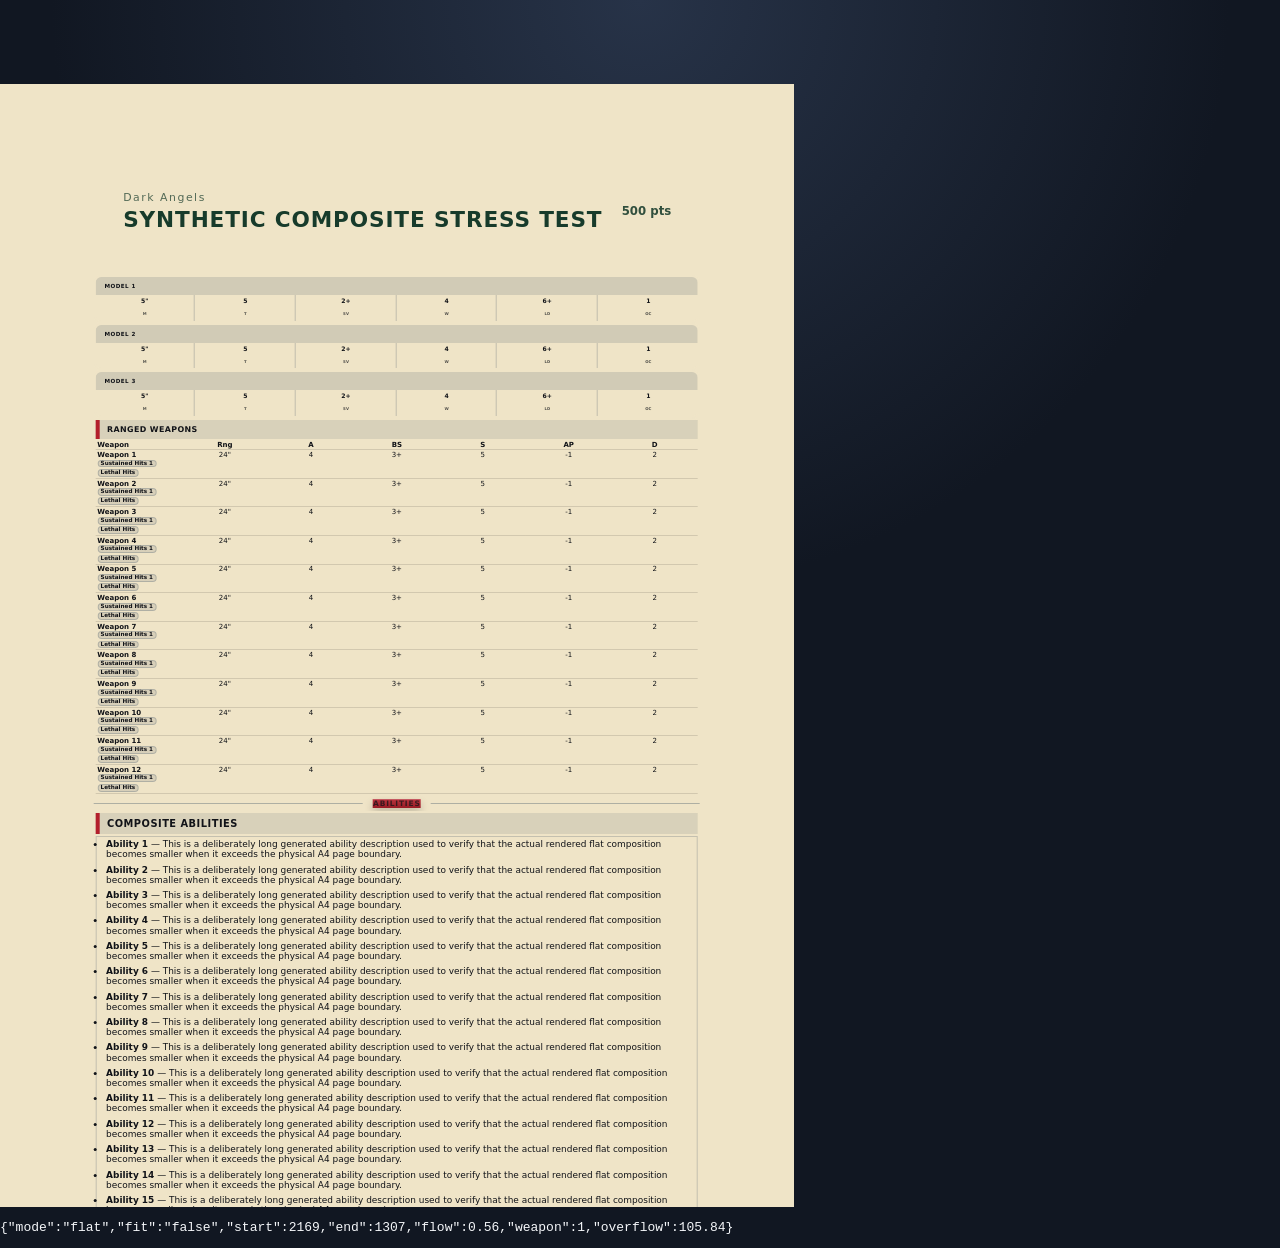
==== tests/browser/a4-flat-flow-fit-harness.html @ cb071ee2 "Clean repository root: promote current app project" ====
<!doctype html><html><head><meta charset="utf-8"><link rel="stylesheet" href="../../assets/css/styles.css"></head><body>
<main></main><template id="unitCardTemplate"><article class="data-card"><header class="card-header"><div><p class="card-kicker"></p><h3 class="card-title"></h3></div><div class="card-points"></div></header><div class="card-body"></div></article></template>
<script>window.ASTARTES_RULES_LIBRARY=null;window.ASTARTES_EDITION_SCHEMA_LIBRARY=null;window.ASTARTES_CHAPTER_LIBRARY=null;window.ASTARTES_DECORATION_PACK_LIBRARY=null;window.ASTARTES_CHAPTER_VISUAL_REGISTRY=null;</script>
<script src="../../src/core/app.js"></script>
<script>
(function(){
 const card=document.createElement('article');
 card.id='flat-fit-card';
 card.className='data-card dark-angels-datasheet-prototype adaptive-datasheet-artwork-prototype';
 card.dataset.renderMode='print'; card.dataset.physicalFormat='a4Portrait'; card.dataset.frameEnabled='true'; card.dataset.unifiedLayout='true'; card.dataset.codexComposition='dense';
 card.innerHTML=`<header class="card-header"><div><p class="card-kicker">Dark Angels</p><h3 class="card-title">Synthetic Composite Stress Test</h3></div><div class="card-points">500 pts</div></header><div class="card-body"><div class="profile-block"><div class="profile-label">Model 1</div><div class="stats"><div class="stat"><b>5"</b><span>M</span></div><div class="stat"><b>5</b><span>T</span></div><div class="stat"><b>2+</b><span>SV</span></div><div class="stat"><b>4</b><span>W</span></div><div class="stat"><b>6+</b><span>LD</span></div><div class="stat"><b>1</b><span>OC</span></div></div></div><div class="profile-block"><div class="profile-label">Model 2</div><div class="stats"><div class="stat"><b>5"</b><span>M</span></div><div class="stat"><b>5</b><span>T</span></div><div class="stat"><b>2+</b><span>SV</span></div><div class="stat"><b>4</b><span>W</span></div><div class="stat"><b>6+</b><span>LD</span></div><div class="stat"><b>1</b><span>OC</span></div></div></div><div class="profile-block"><div class="profile-label">Model 3</div><div class="stats"><div class="stat"><b>5"</b><span>M</span></div><div class="stat"><b>5</b><span>T</span></div><div class="stat"><b>2+</b><span>SV</span></div><div class="stat"><b>4</b><span>W</span></div><div class="stat"><b>6+</b><span>LD</span></div><div class="stat"><b>1</b><span>OC</span></div></div></div><div class="card-section"><h4>Ranged Weapons</h4><table class="weapon-table"><thead><tr><th>Weapon</th><th>Rng</th><th>A</th><th>BS</th><th>S</th><th>AP</th><th>D</th></tr></thead><tbody><tr><td><strong>Weapon 1</strong><div class="weapon-keywords"><span>Sustained Hits 1</span><span>Lethal Hits</span></div></td><td>24"</td><td>4</td><td>3+</td><td>5</td><td>-1</td><td>2</td></tr><tr><td><strong>Weapon 2</strong><div class="weapon-keywords"><span>Sustained Hits 1</span><span>Lethal Hits</span></div></td><td>24"</td><td>4</td><td>3+</td><td>5</td><td>-1</td><td>2</td></tr><tr><td><strong>Weapon 3</strong><div class="weapon-keywords"><span>Sustained Hits 1</span><span>Lethal Hits</span></div></td><td>24"</td><td>4</td><td>3+</td><td>5</td><td>-1</td><td>2</td></tr><tr><td><strong>Weapon 4</strong><div class="weapon-keywords"><span>Sustained Hits 1</span><span>Lethal Hits</span></div></td><td>24"</td><td>4</td><td>3+</td><td>5</td><td>-1</td><td>2</td></tr><tr><td><strong>Weapon 5</strong><div class="weapon-keywords"><span>Sustained Hits 1</span><span>Lethal Hits</span></div></td><td>24"</td><td>4</td><td>3+</td><td>5</td><td>-1</td><td>2</td></tr><tr><td><strong>Weapon 6</strong><div class="weapon-keywords"><span>Sustained Hits 1</span><span>Lethal Hits</span></div></td><td>24"</td><td>4</td><td>3+</td><td>5</td><td>-1</td><td>2</td></tr><tr><td><strong>Weapon 7</strong><div class="weapon-keywords"><span>Sustained Hits 1</span><span>Lethal Hits</span></div></td><td>24"</td><td>4</td><td>3+</td><td>5</td><td>-1</td><td>2</td></tr><tr><td><strong>Weapon 8</strong><div class="weapon-keywords"><span>Sustained Hits 1</span><span>Lethal Hits</span></div></td><td>24"</td><td>4</td><td>3+</td><td>5</td><td>-1</td><td>2</td></tr><tr><td><strong>Weapon 9</strong><div class="weapon-keywords"><span>Sustained Hits 1</span><span>Lethal Hits</span></div></td><td>24"</td><td>4</td><td>3+</td><td>5</td><td>-1</td><td>2</td></tr><tr><td><strong>Weapon 10</strong><div class="weapon-keywords"><span>Sustained Hits 1</span><span>Lethal Hits</span></div></td><td>24"</td><td>4</td><td>3+</td><td>5</td><td>-1</td><td>2</td></tr><tr><td><strong>Weapon 11</strong><div class="weapon-keywords"><span>Sustained Hits 1</span><span>Lethal Hits</span></div></td><td>24"</td><td>4</td><td>3+</td><td>5</td><td>-1</td><td>2</td></tr><tr><td><strong>Weapon 12</strong><div class="weapon-keywords"><span>Sustained Hits 1</span><span>Lethal Hits</span></div></td><td>24"</td><td>4</td><td>3+</td><td>5</td><td>-1</td><td>2</td></tr></tbody></table></div><div class="combined-abilities"><div class="unit-divider"><span>Abilities</span></div><div class="card-section"><h4>Composite Abilities</h4><div class="ability-groups"><div class="ability-group"><ul class="ability-list"><li><b>Ability 1</b> — This is a deliberately long generated ability description used to verify that the actual rendered flat composition becomes smaller when it exceeds the physical A4 page boundary.</li><li><b>Ability 2</b> — This is a deliberately long generated ability description used to verify that the actual rendered flat composition becomes smaller when it exceeds the physical A4 page boundary.</li><li><b>Ability 3</b> — This is a deliberately long generated ability description used to verify that the actual rendered flat composition becomes smaller when it exceeds the physical A4 page boundary.</li><li><b>Ability 4</b> — This is a deliberately long generated ability description used to verify that the actual rendered flat composition becomes smaller when it exceeds the physical A4 page boundary.</li><li><b>Ability 5</b> — This is a deliberately long generated ability description used to verify that the actual rendered flat composition becomes smaller when it exceeds the physical A4 page boundary.</li><li><b>Ability 6</b> — This is a deliberately long generated ability description used to verify that the actual rendered flat composition becomes smaller when it exceeds the physical A4 page boundary.</li><li><b>Ability 7</b> — This is a deliberately long generated ability description used to verify that the actual rendered flat composition becomes smaller when it exceeds the physical A4 page boundary.</li><li><b>Ability 8</b> — This is a deliberately long generated ability description used to verify that the actual rendered flat composition becomes smaller when it exceeds the physical A4 page boundary.</li><li><b>Ability 9</b> — This is a deliberately long generated ability description used to verify that the actual rendered flat composition becomes smaller when it exceeds the physical A4 page boundary.</li><li><b>Ability 10</b> — This is a deliberately long generated ability description used to verify that the actual rendered flat composition becomes smaller when it exceeds the physical A4 page boundary.</li><li><b>Ability 11</b> — This is a deliberately long generated ability description used to verify that the actual rendered flat composition becomes smaller when it exceeds the physical A4 page boundary.</li><li><b>Ability 12</b> — This is a deliberately long generated ability description used to verify that the actual rendered flat composition becomes smaller when it exceeds the physical A4 page boundary.</li><li><b>Ability 13</b> — This is a deliberately long generated ability description used to verify that the actual rendered flat composition becomes smaller when it exceeds the physical A4 page boundary.</li><li><b>Ability 14</b> — This is a deliberately long generated ability description used to verify that the actual rendered flat composition becomes smaller when it exceeds the physical A4 page boundary.</li><li><b>Ability 15</b> — This is a deliberately long generated ability description used to verify that the actual rendered flat composition becomes smaller when it exceeds the physical A4 page boundary.</li></ul></div></div></div></div><div class="card-section rules-title-section"><h4>Rules</h4><div class="rule-title-groups"><div class="rule-title-group"><div class="rule-title-list"><span>Rule 1 with a moderately descriptive title</span><span>Rule 2 with a moderately descriptive title</span><span>Rule 3 with a moderately descriptive title</span><span>Rule 4 with a moderately descriptive title</span><span>Rule 5 with a moderately descriptive title</span><span>Rule 6 with a moderately descriptive title</span><span>Rule 7 with a moderately descriptive title</span><span>Rule 8 with a moderately descriptive title</span><span>Rule 9 with a moderately descriptive title</span><span>Rule 10 with a moderately descriptive title</span></div></div></div></div><p class="card-note panel-note">Synthetic footer note.</p></div>`;
 document.body.append(card);
 requestAnimationFrame(()=>requestAnimationFrame(()=>{
   fitAdaptiveArtworkToPage(card);
   const result={mode:card.dataset.adaptivePixelMode,fit:card.dataset.adaptiveFits,start:Number(card.dataset.adaptiveMeasuredStartBottom||0),end:Number(card.dataset.adaptiveMeasuredEndBottom||0),flow:Number(card.dataset.adaptiveFlowScale||1),weapon:Number(card.dataset.adaptiveWeaponScale||1),overflow:Number(card.dataset.adaptivePixelOverflowPx||999)};
   const pre=document.createElement('pre'); pre.id='fit-result'; pre.textContent=JSON.stringify(result); document.body.append(pre);
 }));
})();
</script></body></html>
---- assets/css/styles.css ----
:root {
  --primary: #26374d;
  --accent: #9d1f2f;
  --paper: #f1eee5;
  --ink: #111720;
  --bg: #111722;
  --panel: #1b2432;
  --panel-2: #222e3e;
  --muted: #aab4c0;
  --line: rgba(255,255,255,.12);
  --success: #70b07a;
  --warning: #d9a441;
  --danger: #da6a6a;
  font-family: Inter, ui-sans-serif, system-ui, -apple-system, BlinkMacSystemFont, "Segoe UI", sans-serif;
}

* { box-sizing: border-box; }
body { margin: 0; background: radial-gradient(circle at top, #273348 0, var(--bg) 42%); color: #f5f7fa; min-height: 100vh; }
button, input, select { font: inherit; }
button { cursor: pointer; }
.topbar { padding: 24px 32px; display: flex; align-items: center; justify-content: space-between; border-bottom: 1px solid var(--line); background: rgba(7,11,18,.7); backdrop-filter: blur(14px); position: sticky; top: 0; z-index: 20; }
h1, h2, h3, p { margin-top: 0; }
h1 { margin-bottom: 0; letter-spacing: .04em; }
.eyebrow { margin: 0 0 4px; color: #92a2b4; font-size: .72rem; font-weight: 800; letter-spacing: .17em; }
.points-box { display: flex; gap: 8px; align-items: baseline; padding: 12px 16px; border: 1px solid var(--line); border-radius: 12px; background: rgba(255,255,255,.04); }
.points-box strong { font-size: 1.6rem; }
.points-box input { width: 75px; color: white; background: transparent; border: 0; border-bottom: 1px solid #66758a; }
.tabs { display: flex; padding: 0 32px; background: #0e141e; border-bottom: 1px solid var(--line); position: sticky; top: 93px; z-index: 19; }
.tab { border: 0; background: transparent; color: var(--muted); padding: 16px 18px; border-bottom: 3px solid transparent; font-weight: 700; }
.tab.active { color: white; border-color: #9bb2cc; }
main { padding: 24px 32px 60px; }
.view { display: none; }
.active-view { display: block; }
.builder-grid { display: grid; grid-template-columns: minmax(320px, .9fr) minmax(420px, 1.4fr); gap: 20px; }
.panel { background: linear-gradient(180deg, rgba(34,46,62,.96), rgba(22,30,42,.96)); border: 1px solid var(--line); border-radius: 16px; padding: 20px; box-shadow: 0 16px 50px rgba(0,0,0,.22); }
.controls-panel { align-self: start; position: sticky; top: 168px; max-height: calc(100vh - 190px); overflow: auto; }
label { display: grid; gap: 7px; margin-bottom: 15px; color: #d8dee7; font-weight: 650; }
input, select { width: 100%; padding: 10px 11px; border-radius: 9px; border: 1px solid rgba(255,255,255,.16); background: #111923; color: white; }
.section-head { display: flex; align-items: center; justify-content: space-between; gap: 12px; }
.section-head input { max-width: 180px; }
.muted { color: var(--muted); line-height: 1.55; }
.catalogue { display: grid; gap: 10px; }
.catalogue-item { display: grid; grid-template-columns: 1fr auto; gap: 10px; align-items: center; padding: 12px; border-radius: 11px; border: 1px solid rgba(255,255,255,.1); background: rgba(0,0,0,.12); }
.catalogue-item h3 { margin-bottom: 3px; font-size: 1rem; }
.catalogue-item p { margin: 0; color: var(--muted); font-size: .85rem; }
.primary, .ghost, .add-button, .small-button { border: 0; border-radius: 9px; font-weight: 800; }
.primary, .add-button { background: #d7e3ee; color: #17202c; padding: 10px 14px; }
.add-button { min-width: 42px; }
.ghost { color: #e6ecf2; background: rgba(255,255,255,.08); border: 1px solid rgba(255,255,255,.12); padding: 9px 12px; }
.danger { color: #ffb7b7; }
.roster { display: grid; gap: 13px; }
.roster-unit { border: 1px solid rgba(255,255,255,.12); border-left: 4px solid #8ca4bd; border-radius: 12px; padding: 14px; background: rgba(0,0,0,.13); }
.roster-unit-header { display: flex; justify-content: space-between; gap: 14px; }
.roster-unit h3 { margin-bottom: 4px; }
.roster-unit .meta { color: var(--muted); font-size: .88rem; }
.config-grid { display: grid; grid-template-columns: repeat(2, minmax(0,1fr)); gap: 10px; margin-top: 12px; }
.config-grid label { margin: 0; font-size: .85rem; }
.unit-actions { display: flex; gap: 7px; align-items: start; }
.small-button { padding: 7px 9px; background: rgba(255,255,255,.08); color: white; }
.validation { padding: 10px 12px; border-radius: 10px; margin-bottom: 12px; }
.validation.warning { background: rgba(217,164,65,.12); color: #ffd98e; border: 1px solid rgba(217,164,65,.35); }
.validation.success { background: rgba(112,176,122,.12); color: #bce4c2; border: 1px solid rgba(112,176,122,.35); }
.toolbar { display: flex; justify-content: space-between; align-items: center; margin-bottom: 18px; }
.toolbar-actions { display: flex; align-items: end; gap: 10px; }
.inline-label { margin: 0; min-width: 140px; }
.cards-container { display: grid; grid-template-columns: repeat(auto-fit, minmax(430px, 1fr)); gap: 18px; }
.cards-container.compact { grid-template-columns: repeat(auto-fit, minmax(320px,1fr)); }
.data-card { color: var(--ink); background: var(--paper); border: 4px solid var(--primary); border-radius: 4px; overflow: hidden; box-shadow: 0 14px 40px rgba(0,0,0,.22); position: relative; }
.data-card.pattern-runes::after { content: "ᚠ ᚢ ᚦ ᚨ ᚱ ᚲ ᚷ ᚹ"; position: absolute; right: 8px; bottom: 3px; color: color-mix(in srgb, var(--primary) 15%, transparent); font-size: 1.2rem; letter-spacing: .22em; pointer-events: none; }
.data-card.pattern-ice { background-image: linear-gradient(125deg, rgba(255,255,255,.35), transparent 45%), repeating-linear-gradient(45deg, transparent 0 16px, rgba(25,65,92,.04) 16px 17px); }
.card-header { display: flex; align-items: start; justify-content: space-between; gap: 12px; padding: 14px 16px; background: var(--primary); color: white; border-bottom: 5px solid var(--accent); }
.card-title { font-size: 1.35rem; margin: 0; text-transform: uppercase; letter-spacing: .04em; }
.card-kicker { margin: 0 0 3px; font-size: .68rem; letter-spacing: .14em; opacity: .75; }
.card-points { font-weight: 900; white-space: nowrap; }
.card-body { padding: 15px 16px 19px; }
.stats { display: grid; grid-template-columns: repeat(6,1fr); border: 1px solid color-mix(in srgb, var(--primary) 30%, transparent); margin-bottom: 13px; }
.stat { text-align: center; padding: 8px 4px; border-right: 1px solid color-mix(in srgb, var(--primary) 25%, transparent); }
.stat:last-child { border-right: 0; }
.stat b { display: block; font-size: 1.05rem; }
.stat span { font-size: .68rem; font-weight: 900; opacity: .7; }
.card-section { margin-top: 12px; }
.card-section h4 { margin: 0 0 6px; padding: 5px 7px; background: color-mix(in srgb, var(--primary) 12%, transparent); border-left: 4px solid var(--accent); font-size: .75rem; letter-spacing: .1em; text-transform: uppercase; }
.weapon-table { width: 100%; border-collapse: collapse; font-size: .78rem; }
.weapon-table th, .weapon-table td { border-bottom: 1px solid rgba(0,0,0,.12); padding: 5px 4px; text-align: left; }
.ability-list { margin: 0; padding-left: 18px; line-height: 1.42; }
.card-note { font-size: .76rem; opacity: .7; }
.reference-grid, .theme-grid { display: grid; grid-template-columns: .9fr 1.3fr; gap: 20px; }
.rule-box, .stratagem { padding: 13px; border: 1px solid rgba(255,255,255,.12); border-radius: 11px; background: rgba(0,0,0,.13); margin-bottom: 10px; }
.stratagem header { display: flex; justify-content: space-between; gap: 12px; }
.stratagem h3 { margin-bottom: 5px; }
.stratagem p { color: #cad3de; line-height: 1.48; }
.badge { display: inline-block; font-size: .7rem; font-weight: 900; border-radius: 999px; padding: 4px 7px; background: rgba(255,255,255,.09); margin-right: 4px; }
.preview-panel { display: grid; place-items: center; min-height: 560px; }
#themePreview { width: min(100%, 620px); }
.empty { padding: 30px 16px; text-align: center; color: var(--muted); border: 1px dashed rgba(255,255,255,.17); border-radius: 12px; }

@media (max-width: 900px) {
  .builder-grid, .reference-grid, .theme-grid { grid-template-columns: 1fr; }
  .controls-panel { position: static; max-height: none; }
  .topbar { padding: 18px; }
  .tabs { top: 85px; overflow-x: auto; padding: 0 10px; }
  main { padding: 18px; }
  .config-grid { grid-template-columns: 1fr; }
  .toolbar { align-items: stretch; gap: 16px; flex-direction: column; }
  .toolbar-actions { align-items: stretch; flex-direction: column; }
}

@media print {
  body { background: white; }
  .topbar, .tabs, .toolbar { display: none !important; }
  main { padding: 0; }
  .view { display: none !important; }
  #cards { display: block !important; }
  .cards-container { display: block; }
  .data-card { break-inside: avoid; margin: 0 0 12mm; box-shadow: none; }
}

/* Individuele datasheet-instellingen en uitgebreid leaderblok */
.data-card {
  --card-primary: var(--primary);
  --card-accent: var(--accent);
  --card-paper: var(--paper);
  --card-ink: var(--ink);
  color: var(--card-ink);
  background-color: var(--card-paper);
  border-color: var(--card-primary);
}
.data-card .card-header { background: var(--card-primary); border-bottom-color: var(--card-accent); }
.data-card .card-section h4 { background: color-mix(in srgb, var(--card-primary) 12%, transparent); border-left-color: var(--card-accent); }
.data-card .stats { border-color: color-mix(in srgb, var(--card-primary) 30%, transparent); }
.data-card .stat { border-right-color: color-mix(in srgb, var(--card-primary) 25%, transparent); }
.data-card.pattern-runes::after { color: color-mix(in srgb, var(--card-primary) 15%, transparent); }
.attached-banner { margin: -15px -16px 12px; padding: 7px 16px; background: var(--card-accent); color: white; font-size: .72rem; font-weight: 900; letter-spacing: .14em; text-transform: uppercase; }
.profile-block { margin-bottom: 12px; border: 2px solid color-mix(in srgb, var(--card-primary) 35%, transparent); border-radius: 4px; overflow: hidden; }
.profile-block .stats { margin: 0; border: 0; }
.profile-label { padding: 6px 9px; background: color-mix(in srgb, var(--card-primary) 16%, var(--card-paper)); font-weight: 900; text-transform: uppercase; font-size: .78rem; letter-spacing: .08em; }
.leader-profile { border-color: var(--card-accent); }
.leader-profile .profile-label { background: var(--card-primary); color: white; }
.leader-weapons { border-left: 3px solid var(--card-accent); padding-left: 7px; }
.unit-divider { display: flex; align-items: center; gap: 10px; margin: 18px 0 12px; color: color-mix(in srgb, var(--card-ink) 72%, transparent); font-size: .72rem; font-weight: 900; letter-spacing: .11em; text-transform: uppercase; }
.unit-divider::before, .unit-divider::after { content: ''; height: 1px; flex: 1; background: color-mix(in srgb, var(--card-primary) 35%, transparent); }
.ability-groups { display: grid; gap: 8px; }
.ability-group { padding: 8px 10px; border: 1px solid color-mix(in srgb, var(--card-primary) 23%, transparent); background: color-mix(in srgb, var(--card-paper) 93%, var(--card-primary)); }
.ability-group strong { display: block; margin-bottom: 4px; }
.ability-group p { margin: 0; }
.card-editor { border-top: 1px solid color-mix(in srgb, var(--card-primary) 30%, transparent); background: color-mix(in srgb, var(--card-paper) 88%, var(--card-primary)); padding: 10px 14px 14px; }
.card-editor summary { cursor: pointer; font-weight: 900; font-size: .8rem; text-transform: uppercase; letter-spacing: .07em; }
.card-editor-grid { display: grid; grid-template-columns: repeat(3, minmax(0,1fr)); gap: 9px; margin-top: 10px; }
.card-editor-grid label { color: var(--card-ink); font-size: .72rem; margin: 0; }
.card-editor-grid input, .card-editor-grid select { background: color-mix(in srgb, var(--card-paper) 82%, black); color: var(--card-ink); border-color: color-mix(in srgb, var(--card-primary) 30%, transparent); }
.link-status { display: inline-block; margin-top: 7px; padding: 4px 8px; border-radius: 999px; font-size: .72rem; font-weight: 850; }
.link-status.linked { color: #c8f0cf; background: rgba(112,176,122,.16); border: 1px solid rgba(112,176,122,.35); }
.link-status.available { color: #d2d9e2; background: rgba(255,255,255,.06); border: 1px solid rgba(255,255,255,.12); }
.roster-unit.leader-linked { border-left-color: var(--success); }
@media (max-width: 620px) { .card-editor-grid { grid-template-columns: 1fr 1fr; } }
@media print { .card-editor { display: none !important; } }

/* Centrale kaartstijl-editor */
.theme-toolbar { display: flex; justify-content: space-between; align-items: center; gap: 20px; margin-bottom: 18px; }
.theme-toolbar h2 { margin-bottom: 5px; }
.theme-target-status { min-height: 58px; margin: -2px 0 16px; }
.theme-target-status p { margin: 7px 0 0; }
.theme-actions { display: flex; flex-wrap: wrap; gap: 9px; }
.theme-actions button:disabled { opacity: .38; cursor: not-allowed; }
.preview-heading { width: 100%; margin-bottom: 12px; }
.reference-subhead { margin-top: 28px; }
.rules-reference-grid { align-items: start; }

@media (max-width: 900px) {
  .theme-toolbar { align-items: stretch; flex-direction: column; }
}

/* Eén complete datasheet per A4 bij print/PDF */
@page { size: A4 portrait; margin: 8mm; }
@media print {
  html, body { width: 210mm; background: white !important; }
  main { width: auto; padding: 0; }
  #cards { width: 100%; }
  #cardsContainer, .cards-container, .cards-container.compact {
    display: block !important;
    width: 100%;
  }
  .data-card {
    box-sizing: border-box;
    width: 194mm;
    min-height: 279mm;
    max-height: 279mm;
    margin: 0;
    border-width: 2px;
    border-radius: 0;
    box-shadow: none;
    break-inside: avoid;
    break-after: page;
    page-break-after: always;
    overflow: hidden;
    font-size: 9.4pt;
  }
  .data-card:last-child { break-after: auto; page-break-after: auto; }
  .card-header { padding: 9px 11px; border-bottom-width: 3px; }
  .card-title { font-size: 15pt; }
  .card-body { padding: 9px 11px 11px; }
  .attached-banner { margin: -9px -11px 8px; padding: 5px 11px; }
  .profile-block { margin-bottom: 7px; }
  .profile-label { padding: 4px 7px; font-size: 7.5pt; }
  .stat { padding: 5px 3px; }
  .stat b { font-size: 9pt; }
  .stat span { font-size: 5.8pt; }
  .card-section { margin-top: 7px; }
  .card-section h4 { margin-bottom: 3px; padding: 3px 5px; font-size: 6.8pt; }
  .weapon-table { font-size: 6.8pt; }
  .weapon-table th, .weapon-table td { padding: 2.5px 3px; }
  .ability-groups { gap: 4px; }
  .ability-group { padding: 4px 6px; }
  .ability-list { line-height: 1.22; padding-left: 14px; }
  .unit-divider { margin: 9px 0 7px; font-size: 6.5pt; }
  .card-note { font-size: 6pt; }
}

/* New Recruit import */
.import-box { margin: 18px 0 24px; padding: 14px; border: 1px solid rgba(255,255,255,.14); border-radius: 12px; background: rgba(0,0,0,.16); }
.import-box h3 { margin: 3px 0 7px; }
.import-box code { padding: 1px 4px; border-radius: 4px; background: rgba(255,255,255,.08); }
.import-actions { display: flex; flex-wrap: wrap; gap: 8px; margin-top: 12px; }
.import-status { min-height: 0; margin-top: 10px; padding: 0; font-size: .82rem; line-height: 1.45; }
.import-status.success, .import-status.error, .import-status.info { padding: 9px 10px; border-radius: 8px; }
.import-status.success { color: #c8f0cf; background: rgba(112,176,122,.14); border: 1px solid rgba(112,176,122,.34); }
.import-status.error { color: #ffd4d4; background: rgba(190,70,70,.14); border: 1px solid rgba(190,70,70,.35); }
.import-status.info { color: #dbe6f2; background: rgba(255,255,255,.06); border: 1px solid rgba(255,255,255,.12); }
.imported-badge { margin-left: 5px; vertical-align: middle; }
.imported-weapons { grid-column: 1 / -1; margin: 0; padding: 10px; border: 1px solid rgba(255,255,255,.14); border-radius: 9px; }
.imported-weapons legend { padding: 0 5px; color: var(--muted); font-size: .76rem; font-weight: 800; }
.weapon-toggle { display: inline-flex; align-items: center; gap: 5px; margin: 3px 12px 3px 0; color: #e8edf3; font-size: .78rem; }
.weapon-toggle input { width: auto; }
.imported-rule { border-left: 3px solid var(--accent); }

/* Compacte wapen-keywords binnen het wapenprofiel */
.weapon-keywords { display:flex; flex-wrap:wrap; gap:3px; margin-top:4px; }
.weapon-keywords span { display:inline-block; padding:1px 5px; border-radius:999px; background:color-mix(in srgb, var(--card-primary) 13%, transparent); border:1px solid color-mix(in srgb, var(--card-primary) 24%, transparent); font-size:.62rem; font-weight:850; white-space:nowrap; }
@media print { .weapon-keywords { gap:2px; margin-top:2px; } .weapon-keywords span { padding:0 3px; font-size:5.5pt; } }

/* 2026-08: compact import-first English interface */
.builder-single { max-width: 1180px; margin: 0 auto; }
.compact-panel { padding: 16px; }
.compact-import { display:grid; grid-template-columns:minmax(240px,1fr) auto; align-items:center; gap:14px; margin:10px 0 14px; padding:12px; }
.compact-import .import-actions { margin:0; justify-content:flex-end; }
.grouped-roster { display:grid; gap:14px; }
.roster-group { border:1px solid rgba(255,255,255,.1); border-radius:10px; overflow:hidden; }
.roster-group-title { display:flex; align-items:center; justify-content:space-between; padding:8px 11px; background:rgba(255,255,255,.06); }
.roster-group-title h3 { margin:0; font-size:.82rem; letter-spacing:.09em; text-transform:uppercase; }
.roster-group-title span { font-size:.72rem; font-weight:900; color:var(--muted); }
.compact-unit { margin:0; border:0; border-top:1px solid rgba(255,255,255,.08); border-left:3px solid transparent; border-radius:0; padding:10px 11px; }
.compact-unit .roster-unit-header h3 { font-size:.94rem; margin:0 0 2px; }
.compact-unit .meta { font-size:.72rem; }
.compact-unit .config-grid { margin-top:8px; }
.compact-config { grid-template-columns:minmax(220px,1fr) minmax(180px,.45fr); gap:8px; }
.compact-unit .imported-weapons { padding:7px 9px; }
.compact-unit .weapon-toggle { font-size:.72rem; margin:2px 9px 2px 0; }
.points-box { gap:7px; }
.points-box strong { min-width:auto; }

/* Stronger, aligned datasheet typography */
.data-card { font-weight:540; }
.card-title, .profile-label, .card-section h4, .weapon-table th, .weapon-table td strong, .ability-list b { font-weight:850; }
.weapon-table { table-layout:fixed; }
.weapon-table .weapon-name-col { width:42%; }
.weapon-table col:not(.weapon-name-col) { width:9.666%; }
.weapon-table th:not(:first-child), .weapon-table td:not(:first-child) { text-align:center; white-space:nowrap; }
.weapon-table th:first-child, .weapon-table td:first-child { text-align:left; }
.weapon-table th, .weapon-table td { vertical-align:top; }
.ability-list { overflow-wrap:anywhere; }
.ability-list li { margin-bottom:5px; }

/* Working chapter decorations */
.data-card.pattern-chapter::before { content:""; position:absolute; inset:0; pointer-events:none; opacity:.13; background-repeat:no-repeat; background-position:right 14px bottom 12px; background-size:116px 116px; }
.data-card.chapter-space-wolves.pattern-chapter::before { background-image:radial-gradient(circle at 50% 44%, transparent 0 20%, var(--card-primary) 21% 23%, transparent 24%), linear-gradient(135deg, transparent 40%, var(--card-primary) 41% 47%, transparent 48%), linear-gradient(45deg, transparent 40%, var(--card-primary) 41% 47%, transparent 48%); clip-path:polygon(50% 0,63% 29%,100% 34%,72% 57%,82% 100%,50% 76%,18% 100%,28% 57%,0 34%,37% 29%); }
.data-card.chapter-ultramarines.pattern-chapter::before { background-image:radial-gradient(ellipse at center,transparent 0 34%,var(--card-primary) 35% 43%,transparent 44%),linear-gradient(90deg,transparent 44%,var(--card-primary) 45% 55%,transparent 56%); border-radius:50% 50% 48% 48%; }
.data-card.chapter-blood-angels.pattern-chapter::before { background-image:radial-gradient(circle at 50% 64%,var(--card-primary) 0 23%,transparent 24%),linear-gradient(60deg,transparent 42%,var(--card-primary) 43% 49%,transparent 50%),linear-gradient(-60deg,transparent 42%,var(--card-primary) 43% 49%,transparent 50%); clip-path:polygon(50% 0,67% 35%,100% 62%,68% 100%,50% 74%,32% 100%,0 62%,33% 35%); }
.data-card.chapter-dark-angels.pattern-chapter::before { background-image:linear-gradient(90deg,transparent 46%,var(--card-primary) 47% 53%,transparent 54%),linear-gradient(30deg,transparent 43%,var(--card-primary) 44% 49%,transparent 50%),linear-gradient(-30deg,transparent 43%,var(--card-primary) 44% 49%,transparent 50%); }
.data-card.chapter-black-templars.pattern-chapter::before { background-image:linear-gradient(45deg,transparent 34%,var(--card-primary) 35% 45%,transparent 46%),linear-gradient(-45deg,transparent 34%,var(--card-primary) 35% 45%,transparent 46%); clip-path:polygon(50% 0,63% 35%,100% 50%,63% 65%,50% 100%,37% 65%,0 50%,37% 35%); }
.data-card.chapter-imperial-fists.pattern-chapter::before { background-image:radial-gradient(circle,var(--card-primary) 0 27%,transparent 28%),repeating-linear-gradient(75deg,transparent 0 8px,var(--card-primary) 9px 14px,transparent 15px 20px); clip-path:circle(48%); }
.data-card.chapter-salamanders.pattern-chapter::before { background-image:radial-gradient(circle at 50% 50%,var(--card-primary) 0 26%,transparent 27%),conic-gradient(from 0deg,transparent 0 7%,var(--card-primary) 8% 12%,transparent 13% 20%,var(--card-primary) 21% 25%,transparent 26% 100%); clip-path:polygon(50% 0,65% 28%,100% 38%,73% 59%,78% 100%,50% 76%,22% 100%,27% 59%,0 38%,35% 28%); }
.data-card.chapter-white-scars.pattern-chapter::before { background-image:linear-gradient(125deg,transparent 0 36%,var(--card-accent) 37% 48%,transparent 49% 57%,var(--card-accent) 58% 66%,transparent 67%); }
.data-card.chapter-raven-guard.pattern-chapter::before { background-image:radial-gradient(ellipse at 50% 50%,var(--card-primary) 0 24%,transparent 25%),linear-gradient(25deg,transparent 38%,var(--card-primary) 39% 44%,transparent 45%),linear-gradient(-25deg,transparent 38%,var(--card-primary) 39% 44%,transparent 45%); clip-path:polygon(50% 5%,65% 33%,100% 20%,76% 54%,94% 88%,58% 72%,50% 100%,42% 72%,6% 88%,24% 54%,0 20%,35% 33%); }
.data-card.pattern-clean::before { display:none; }
.data-card.pattern-runes::after { content:"ᚠ ᚢ ᚦ ᚨ ᚱ ᚲ ᚷ ᚹ"; }

@media (max-width:760px){.compact-import{grid-template-columns:1fr}.compact-import .import-actions{justify-content:flex-start}.compact-config{grid-template-columns:1fr}}

/* Preserve selected card theme and typography in print/PDF. */
@media print {
  *, *::before, *::after { -webkit-print-color-adjust: exact !important; print-color-adjust: exact !important; }
  body, .data-card, .data-card * { font-family: Inter, ui-sans-serif, system-ui, -apple-system, BlinkMacSystemFont, "Segoe UI", sans-serif !important; }
  .data-card { color: var(--card-ink) !important; background-color: var(--card-paper) !important; border-color: var(--card-primary) !important; }
  .data-card .card-header { color:#fff !important; background-color:var(--card-primary) !important; border-bottom-color:var(--card-accent) !important; }
}

/* 2026-08-05: visible, printable chapter-specific decoration layer */
.data-card.pattern-chapter { isolation:isolate; }
.data-card.pattern-chapter::before {
  content:"";
  display:block !important;
  position:absolute;
  width:154px;
  height:154px;
  right:12px;
  bottom:12px;
  inset:auto 12px 12px auto;
  z-index:0;
  pointer-events:none;
  opacity:.22;
  background-color:color-mix(in srgb, var(--card-paper) 72%, transparent);
  background-repeat:no-repeat;
  background-position:center;
  background-size:74% 74%;
  border:3px solid color-mix(in srgb, var(--card-primary) 42%, transparent);
  border-radius:50%;
  box-shadow:0 0 0 7px color-mix(in srgb, var(--card-accent) 12%, transparent), inset 0 0 24px color-mix(in srgb, var(--card-primary) 20%, transparent);
  clip-path:none;
}
.data-card.pattern-chapter::after {
  content:"";
  position:absolute;
  inset:0;
  z-index:0;
  pointer-events:none;
  background:
    linear-gradient(135deg, color-mix(in srgb,var(--card-accent) 18%,transparent) 0 8px, transparent 8px) top right/72px 72px no-repeat,
    linear-gradient(315deg, color-mix(in srgb,var(--card-primary) 13%,transparent) 0 8px, transparent 8px) bottom left/72px 72px no-repeat;
}
.data-card.pattern-chapter .card-header,
.data-card.pattern-chapter .card-body { position:relative; z-index:1; }
.data-card.chapter-space-wolves.pattern-chapter::before { border-radius:22% 50% 28% 50%; background-image:linear-gradient(135deg,transparent 44%,var(--card-primary) 45% 52%,transparent 53%),linear-gradient(45deg,transparent 44%,var(--card-primary) 45% 52%,transparent 53%),radial-gradient(circle at 50% 45%,transparent 0 22%,var(--card-accent) 23% 28%,transparent 29%); transform:rotate(45deg); }
.data-card.chapter-ultramarines.pattern-chapter::before { background-image:radial-gradient(ellipse at center,transparent 0 30%,var(--card-primary) 31% 40%,transparent 41%),linear-gradient(90deg,transparent 45%,var(--card-accent) 46% 54%,transparent 55%); }
.data-card.chapter-blood-angels.pattern-chapter::before { background-image:radial-gradient(circle at 50% 64%,var(--card-accent) 0 20%,transparent 21%),linear-gradient(60deg,transparent 40%,var(--card-primary) 41% 49%,transparent 50%),linear-gradient(-60deg,transparent 40%,var(--card-primary) 41% 49%,transparent 50%); }
.data-card.chapter-dark-angels.pattern-chapter::before { background-image:linear-gradient(90deg,transparent 46%,var(--card-accent) 47% 53%,transparent 54%),linear-gradient(32deg,transparent 42%,var(--card-primary) 43% 49%,transparent 50%),linear-gradient(-32deg,transparent 42%,var(--card-primary) 43% 49%,transparent 50%); }
.data-card.chapter-black-templars.pattern-chapter::before { border-radius:8%; transform:rotate(45deg); background-image:linear-gradient(45deg,transparent 34%,var(--card-primary) 35% 45%,transparent 46%),linear-gradient(-45deg,transparent 34%,var(--card-primary) 35% 45%,transparent 46%); }
.data-card.chapter-imperial-fists.pattern-chapter::before { background-image:radial-gradient(circle,var(--card-primary) 0 25%,transparent 26%),repeating-linear-gradient(75deg,transparent 0 8px,var(--card-accent) 9px 13px,transparent 14px 20px); }
.data-card.chapter-salamanders.pattern-chapter::before { background-image:radial-gradient(circle at 50% 50%,var(--card-primary) 0 23%,transparent 24%),conic-gradient(from 0deg,transparent 0 7%,var(--card-accent) 8% 12%,transparent 13% 20%,var(--card-accent) 21% 25%,transparent 26% 100%); }
.data-card.chapter-white-scars.pattern-chapter::before { border-radius:15%; background-image:linear-gradient(125deg,transparent 0 34%,var(--card-accent) 35% 47%,transparent 48% 56%,var(--card-primary) 57% 67%,transparent 68%); }
.data-card.chapter-raven-guard.pattern-chapter::before { background-image:radial-gradient(ellipse at 50% 50%,var(--card-primary) 0 22%,transparent 23%),linear-gradient(25deg,transparent 37%,var(--card-accent) 38% 44%,transparent 45%),linear-gradient(-25deg,transparent 37%,var(--card-accent) 38% 44%,transparent 45%); }
.rules-source-note { margin:0 0 10px; padding:8px 10px; border-left:3px solid var(--accent); color:var(--muted); background:rgba(255,255,255,.05); font-size:.78rem; }
@media print {
  .data-card.pattern-chapter::before { opacity:.22 !important; }
  .data-card.pattern-chapter::after { opacity:1 !important; }
}

/* Structured official-style rules */
.official-rule { overflow:hidden; padding:0; }
.official-rule > h3 { margin:0; padding:10px 13px; background:var(--primary); color:#fff; border-bottom:3px solid var(--accent); text-transform:uppercase; letter-spacing:.055em; }
.official-rule-text { display:grid; gap:0; }
.official-rule-text > p { margin:0; padding:12px 13px; line-height:1.48; }
.official-rule-row { display:grid; grid-template-columns:92px 1fr; border-top:1px solid rgba(128,128,128,.25); }
.official-rule-row strong { padding:10px 12px; background:rgba(128,128,128,.12); font-size:.76rem; letter-spacing:.08em; }
.official-rule-row p { margin:0; padding:10px 12px; line-height:1.45; }
.official-stratagem .official-rule-text { border-top:1px solid rgba(128,128,128,.25); }
.official-stratagem .official-rule-row { grid-template-columns:88px 1fr; }

/* Additional Chapter marks */
.data-card.chapter-iron-hands.pattern-chapter::before { border-radius:10%; background-image:repeating-linear-gradient(90deg,transparent 0 12px,var(--card-primary) 13px 18px,transparent 19px 30px),radial-gradient(circle,var(--card-accent) 0 22%,transparent 23%); transform:rotate(22deg); }
.data-card.chapter-deathwatch.pattern-chapter::before { border-radius:8%; background-image:linear-gradient(45deg,transparent 35%,var(--card-accent) 36% 46%,transparent 47%),linear-gradient(-45deg,transparent 35%,var(--card-primary) 36% 46%,transparent 47%),radial-gradient(circle,transparent 0 20%,var(--card-accent) 21% 26%,transparent 27%); }
.data-card.chapter-crimson-fists.pattern-chapter::before { background-image:radial-gradient(circle at 50% 50%,var(--card-accent) 0 24%,transparent 25%),repeating-linear-gradient(70deg,transparent 0 10px,var(--card-primary) 11px 15px,transparent 16px 24px); }
.data-card.chapter-flesh-tearers.pattern-chapter::before { border-radius:16%; background-image:conic-gradient(from 0deg,transparent 0 7%,var(--card-accent) 8% 13%,transparent 14% 20%,var(--card-primary) 21% 27%,transparent 28% 100%),radial-gradient(circle,var(--card-primary) 0 19%,transparent 20%); }
.data-card.chapter-generic-astartes.pattern-chapter::before { border-radius:12%; background-image:linear-gradient(45deg,transparent 35%,var(--card-primary) 36% 45%,transparent 46%),linear-gradient(-45deg,transparent 35%,var(--card-accent) 36% 45%,transparent 46%); }

/* Rules workspace */
.rules-toolbar { display:flex; align-items:flex-end; justify-content:space-between; gap:18px; margin-bottom:18px; }
.rules-actions { display:flex; flex-wrap:wrap; align-items:center; justify-content:flex-end; gap:9px; }
.rules-actions input[type="search"] { min-width:240px; }
.rules-actions select { min-width:145px; }
.usable-toggle { display:flex; align-items:center; gap:7px; margin:0; padding:9px 10px; border:1px solid rgba(255,255,255,.12); border-radius:8px; color:#e8edf3; font-size:.78rem; }
.usable-toggle input { width:auto; }
.rules-column { min-width:0; }
.official-rule, .official-stratagem { overflow:hidden; border:1px solid rgba(255,255,255,.13); border-left:4px solid var(--accent); border-radius:10px; background:rgba(0,0,0,.14); }
.official-rule h3, .official-stratagem header { margin:0; padding:10px 12px; background:linear-gradient(90deg, color-mix(in srgb, var(--primary) 78%, black), color-mix(in srgb, var(--primary) 52%, transparent)); }
.official-rule-text { padding:10px 12px 12px; }
.official-rule-text > p { margin:0; line-height:1.55; white-space:pre-line; }
.official-rule-row { display:grid; grid-template-columns:92px 1fr; gap:10px; padding:7px 0; border-top:1px solid rgba(255,255,255,.09); }
.official-rule-row:first-child { border-top:0; }
.official-rule-row strong { color:var(--accent-2, #d7c28d); font-size:.72rem; letter-spacing:.08em; }
.official-rule-row p { margin:0; line-height:1.5; }
.stratagem-list { display:grid; gap:10px; }
.rules-source-note { padding:8px 10px; border:1px solid rgba(255,255,255,.12); border-radius:8px; color:var(--muted); font-size:.76rem; }
@media (max-width:900px){ .rules-toolbar{align-items:stretch;flex-direction:column}.rules-actions{justify-content:flex-start}.rules-actions input[type="search"]{min-width:0;width:100%} }

/* Print Rules & Detachments */
@media print {
  body.print-rules .view { display:none !important; }
  body.print-rules #reference { display:block !important; }
  body.print-rules .rules-toolbar { display:none !important; }
  body.print-rules .rules-reference-grid { display:block !important; }
  body.print-rules .rules-column { margin:0 0 8mm; padding:0; border:0; background:white; color:#111; box-shadow:none; }
  body.print-rules .official-rule, body.print-rules .official-stratagem { break-inside:avoid; color:#111; background:white; border-color:#777; margin-bottom:4mm; }
  body.print-rules .official-rule h3, body.print-rules .official-stratagem header { color:white !important; background:var(--primary) !important; -webkit-print-color-adjust:exact; print-color-adjust:exact; }
  body.print-rules .official-rule-text, body.print-rules .official-rule-row p { color:#111; }
  body.print-rules .eyebrow, body.print-rules h2 { color:#111; }
  body.print-rules .badge { color:#111; border-color:#777; background:#eee; }
  body.print-rules .rules-source-note { color:#333; border-color:#aaa; }
  body.print-rules #cards { display:none !important; }
}

/* V2 import inspector */
.import-inspector{margin:12px 0;padding:10px 12px;border:1px solid rgba(127,127,127,.28);border-radius:10px;background:rgba(255,255,255,.35)}
.import-inspector>summary{cursor:pointer;font-weight:800;letter-spacing:.03em}
.inspector-summary{display:flex;gap:8px;flex-wrap:wrap;margin:10px 0}
.inspector-summary span{padding:5px 8px;border-radius:999px;background:rgba(0,0,0,.07);font-size:.78rem;font-weight:800}
.inspector-list{display:grid;gap:6px;padding-left:18px}.inspector-list li span{display:block;font-size:.75rem;opacity:.72;margin-top:2px}

/* V3.1 compact read-only imported roster */
.compact-unit { padding:13px 14px; }
.compact-unit .roster-unit-header h3 {
  font-size:1.16rem;
  line-height:1.15;
  font-weight:900;
  letter-spacing:.005em;
}
.compact-unit .meta { font-size:.79rem; font-weight:650; }
.compact-unit .config-grid:empty { display:none; }
.grouped-roster { gap:16px; }
.roster-group-title h3 { font-size:1rem; font-weight:900; letter-spacing:.075em; }

/* Codex-inspired rules presentation */
.rules-column { background:linear-gradient(180deg,rgba(255,255,255,.045),rgba(0,0,0,.12)); }
.official-rule, .official-stratagem {
  border-radius:3px;
  border:1px solid color-mix(in srgb,var(--accent) 38%,#65707b);
  border-left:6px solid var(--accent);
  box-shadow:0 5px 16px rgba(0,0,0,.18);
}
.official-rule h3, .official-stratagem header {
  border-radius:0;
  background:linear-gradient(100deg,color-mix(in srgb,var(--primary) 86%,#000),color-mix(in srgb,var(--primary) 58%,#111));
  border-bottom:3px solid var(--accent);
  text-transform:uppercase;
  letter-spacing:.075em;
  font-weight:900;
}
.official-stratagem header { display:flex; align-items:center; }
.official-stratagem header h3 { font-size:1rem; }
.official-rule-text { padding:0; background:rgba(255,255,255,.025); }
.official-rule-text > p { padding:14px 15px; line-height:1.58; }
.official-rule-row { grid-template-columns:104px 1fr; gap:0; padding:0; border-top:1px solid rgba(255,255,255,.1); }
.official-rule-row strong {
  padding:11px 12px;
  background:color-mix(in srgb,var(--primary) 25%,transparent);
  color:color-mix(in srgb,var(--accent) 78%,white);
  font-size:.73rem;
  font-weight:950;
}
.official-rule-row p { padding:11px 13px; line-height:1.52; }
.reference-subhead { margin-top:25px; }

/* V3.2 compact Stratagem card grid */
.stratagem-list {
  display:grid;
  grid-template-columns:repeat(auto-fit,minmax(285px,1fr));
  align-items:start;
  gap:12px;
}
.stratagem-list > .rules-source-note,
.stratagem-list > .empty {
  grid-column:1 / -1;
}
.compact-stratagem-card {
  margin:0;
  min-width:0;
  border-left-width:4px;
  box-shadow:0 4px 12px rgba(0,0,0,.16);
}
.compact-stratagem-card header {
  min-height:62px;
  padding:8px 9px 8px 11px;
  gap:8px;
  align-items:stretch;
}
.stratagem-heading {
  min-width:0;
  flex:1;
  display:flex;
  flex-direction:column;
  justify-content:center;
  gap:5px;
}
.compact-stratagem-card header h3 {
  margin:0;
  font-size:.88rem;
  line-height:1.12;
  letter-spacing:.055em;
  overflow-wrap:anywhere;
}
.phase-badge {
  align-self:flex-start;
  max-width:100%;
  padding:3px 7px;
  font-size:.62rem;
  line-height:1.15;
  white-space:normal;
}
.cp-badge {
  flex:0 0 46px;
  min-height:46px;
  align-self:center;
  display:flex;
  flex-direction:column;
  justify-content:center;
  align-items:center;
  border:1px solid color-mix(in srgb,var(--accent) 75%,white);
  background:color-mix(in srgb,var(--accent) 24%,#10151b);
  color:#fff;
  line-height:1;
  box-shadow:inset 0 0 0 2px rgba(0,0,0,.18);
}
.cp-badge span { font-size:1.22rem; font-weight:950; }
.cp-badge small { margin-top:2px; font-size:.54rem; font-weight:900; letter-spacing:.09em; }
.compact-stratagem-card .official-rule-text {
  font-size:.76rem;
}
.compact-stratagem-card .official-rule-row {
  display:block;
  border-top:1px solid rgba(255,255,255,.095);
}
.compact-stratagem-card .official-rule-row strong {
  display:block;
  padding:5px 9px 3px;
  background:color-mix(in srgb,var(--primary) 18%,transparent);
  font-size:.61rem;
  letter-spacing:.09em;
}
.compact-stratagem-card .official-rule-row p {
  margin:0;
  padding:4px 9px 7px;
  line-height:1.34;
  overflow-wrap:anywhere;
}
.compact-stratagem-card .official-rule-text > p {
  margin:0;
  padding:8px 9px;
  line-height:1.36;
}
.reference-subhead {
  margin:18px 0 9px;
}
@media (min-width:1450px) {
  .stratagem-list { grid-template-columns:repeat(3,minmax(0,1fr)); }
}
@media (max-width:700px) {
  .stratagem-list { grid-template-columns:1fr; }
}
@media print {
  body.print-rules .stratagem-list {
    display:grid !important;
    grid-template-columns:repeat(2,minmax(0,1fr)) !important;
    gap:4mm !important;
  }
  body.print-rules .compact-stratagem-card {
    margin:0 !important;
    break-inside:avoid;
  }
  body.print-rules .compact-stratagem-card header {
    min-height:15mm;
  }
  body.print-rules .compact-stratagem-card .official-rule-text {
    font-size:8.5pt;
  }
}

/* V4 Print Center */
.print-center-toolbar{display:flex;align-items:center;justify-content:space-between;gap:24px;margin-bottom:18px}
.print-center-grid{display:grid;grid-template-columns:minmax(280px,380px) minmax(0,1fr);gap:18px}
.pack-options{display:grid;align-content:start;gap:8px}
.pack-option{display:flex;align-items:flex-start;gap:11px;padding:11px 12px;margin:0;border:1px solid color-mix(in srgb,var(--primary) 18%,transparent);border-radius:6px;background:color-mix(in srgb,var(--paper) 94%,var(--primary));cursor:pointer}
.pack-option input{margin-top:3px;accent-color:var(--accent)}
.pack-option span{display:grid;gap:2px}.pack-option strong{font-size:.9rem}.pack-option small,.pack-note{color:color-mix(in srgb,var(--ink) 65%,transparent);line-height:1.4}
.pack-note{margin:10px 0 0;padding-top:12px;border-top:1px solid color-mix(in srgb,var(--primary) 15%,transparent);font-size:.78rem}
.pack-preview-panel{min-height:540px}.pack-preview{display:grid;grid-template-columns:repeat(2,minmax(0,1fr));gap:12px}
.pack-preview-card{padding:14px;border:1px solid color-mix(in srgb,var(--primary) 22%,transparent);border-left:5px solid var(--accent);border-radius:5px;background:color-mix(in srgb,var(--paper) 96%,var(--primary))}
.pack-preview-card h3{margin:0 0 4px;font-size:.95rem}.pack-preview-card p{margin:0;color:color-mix(in srgb,var(--ink) 65%,transparent);font-size:.76rem;line-height:1.35}
.army-pack-print{display:none}
.pack-cover{min-height:270mm;display:flex;flex-direction:column;justify-content:center;align-items:center;text-align:center;padding:25mm;border:5mm solid var(--primary);background:var(--paper);color:var(--ink);page-break-after:always;position:relative;overflow:hidden}
.pack-cover:after{content:'';position:absolute;inset:8mm;border:1.5mm solid var(--accent);pointer-events:none}.pack-cover .pack-chapter{font-size:13pt;letter-spacing:.22em;text-transform:uppercase;font-weight:900}.pack-cover h1{font-size:34pt;line-height:1;margin:10mm 0 4mm;text-transform:uppercase}.pack-cover h2{font-size:18pt;margin:0 0 10mm;color:var(--primary)}.pack-cover .pack-points{font-size:21pt;font-weight:900;color:var(--accent)}
.pack-section{page-break-before:always}.pack-section-title{padding:4mm 5mm;margin:0 0 5mm;background:var(--primary);color:white;border-bottom:2mm solid var(--accent);text-transform:uppercase;letter-spacing:.08em}
.pack-overview-grid{display:grid;grid-template-columns:repeat(2,minmax(0,1fr));gap:5mm}.pack-overview-group{break-inside:avoid;border:1px solid #888;padding:4mm}.pack-overview-group h3{margin:0 0 3mm;border-bottom:1px solid #aaa;padding-bottom:2mm}.pack-overview-unit{display:flex;justify-content:space-between;gap:5mm;padding:1.5mm 0;border-bottom:1px dotted #bbb;font-size:10pt}.pack-overview-unit:last-child{border-bottom:0}
.pack-enhancement-card{border:1px solid #888;border-left:3mm solid var(--accent);padding:4mm;margin-bottom:4mm;break-inside:avoid}.pack-enhancement-card h3{margin:0 0 2mm}
@media(max-width:900px){.print-center-grid{grid-template-columns:1fr}.pack-preview{grid-template-columns:1fr}.print-center-toolbar{align-items:stretch;flex-direction:column}}
@media print{
 body.print-pack{background:white!important}
 body.print-pack>.topbar,body.print-pack>.tabs,body.print-pack>main>.view:not(#print-center),body.print-pack #print-center>.print-center-toolbar,body.print-pack #print-center>.print-center-grid{display:none!important}
 body.print-pack #print-center{display:block!important}
 body.print-pack #armyPackPrint{display:block!important}
 body.print-pack main{padding:0!important}
 body.print-pack .pack-hidden{display:none!important}
 body.print-pack .pack-datasheets .data-card{page-break-before:always;margin:0!important;box-shadow:none!important}
 body.print-pack .pack-rules-grid .stratagem-list{display:grid!important;grid-template-columns:repeat(2,minmax(0,1fr))!important;gap:4mm!important}
 body.print-pack .compact-stratagem-card,body.print-pack .official-rule{break-inside:avoid}
}
@media print{
 body.print-pack #cards,body.print-pack #reference,body.print-pack #builder,body.print-pack #theme{display:none!important}
 body.print-pack #print-center{display:block!important}
 body.print-pack .army-pack-print .data-card{display:block!important;-webkit-print-color-adjust:exact;print-color-adjust:exact}
}

/* Sprint 1 — Smart Theme Engine and Import Validator */
:root{
  --primary-text:#fff;
  --accent-text:#111318;
  --paper-text:#111318;
}
.topbar,.tabs .tab.active,.primary{color:var(--primary-text)}
.primary{background:var(--primary)}
.badge,.cp-badge,.attached-banner{color:var(--accent-text)!important}
.data-card{color:var(--card-paper-text,var(--card-ink));}
.data-card .card-header{color:var(--card-primary-text,#fff)!important}
.data-card .attached-banner{color:var(--card-accent-text,#111)!important}
.data-card .leader-profile .profile-label{color:var(--card-primary-text,#fff)!important}
.data-card .card-points{color:inherit}
.data-card .weapon-keywords span{color:var(--card-paper-text,var(--card-ink));}
.official-rule h3,.official-stratagem header{color:var(--primary-text)!important}
.cp-badge{background:var(--accent)!important}
.pack-cover{color:var(--paper-text)!important}
.pack-cover h2{color:var(--primary)!important}
.pack-cover .pack-points{color:var(--accent)!important}

.validator-panel{margin:0 0 14px;padding:14px;border:1px solid rgba(255,255,255,.12);border-radius:14px;background:rgba(0,0,0,.13)}
.validator-heading{display:flex;justify-content:space-between;align-items:center;gap:14px;margin-bottom:11px}
.validator-heading h3{margin:2px 0 0;font-size:1.05rem}
.validator-score{display:inline-grid;place-items:center;min-width:64px;padding:7px 10px;border-radius:999px;font-weight:900;background:rgba(255,255,255,.1)}
.validator-score.ready{background:rgba(74,188,111,.2);color:#c9f5d5}
.validator-score.review{background:rgba(226,172,64,.2);color:#ffe1a3}
.validator-score.issues{background:rgba(221,76,76,.2);color:#ffc4c4}
.validator-grid{display:grid;grid-template-columns:repeat(2,minmax(0,1fr));gap:7px}
.validator-check{display:flex;align-items:flex-start;gap:9px;padding:9px 10px;border-radius:9px;background:rgba(255,255,255,.045);border:1px solid transparent}
.validator-check strong,.validator-check small{display:block}.validator-check small{margin-top:2px;color:var(--muted);line-height:1.3}
.validator-icon{display:grid;place-items:center;flex:0 0 21px;width:21px;height:21px;border-radius:50%;font-weight:950}
.validator-check.ok .validator-icon{background:rgba(74,188,111,.2);color:#bff0cd}.validator-check.warning .validator-icon{background:rgba(226,172,64,.2);color:#ffe1a3}.validator-check.error .validator-icon{background:rgba(221,76,76,.2);color:#ffc4c4}
@media(max-width:760px){.validator-grid{grid-template-columns:1fr}}
@media print{
  :root{-webkit-print-color-adjust:exact;print-color-adjust:exact}
  .data-card .card-header{color:var(--card-primary-text,#fff)!important}
  .data-card .attached-banner{color:var(--card-accent-text,#111)!important}
  .data-card .leader-profile .profile-label{color:var(--card-primary-text,#fff)!important}
  body.print-rules .official-rule h3,body.print-rules .official-stratagem header,body.print-pack .official-rule h3,body.print-pack .official-stratagem header{color:var(--primary-text)!important}
}

/* V4.1.1 — Print Center contrast repair
   Screen previews use the active chapter palette, but every surface receives
   its own readable foreground. Printed army packs use a paper-safe palette:
   dark body text on light paper, with chapter colours retained as borders,
   bars and badges. */
.print-center-toolbar,
.print-center-grid,
.pack-options,
.pack-preview-panel{
  color:var(--paper-text,#111318);
}
.pack-option,
.pack-preview-card{
  color:var(--paper-text,#111318)!important;
  background:var(--paper,#f4f1e8)!important;
}
.pack-option strong,
.pack-preview-card h3,
.pack-preview-card p,
.pack-option small,
.pack-note{
  color:var(--paper-text,#111318)!important;
}
.pack-option{
  border-color:var(--primary)!important;
  box-shadow:inset 4px 0 0 var(--accent);
}
.pack-preview-card{
  border-color:var(--primary)!important;
  border-left-color:var(--accent)!important;
}
.pack-preview-panel .eyebrow,
.print-center-toolbar .eyebrow{
  color:var(--paper-text,#111318)!important;
}

/* Screen army-pack markup, used briefly before the print dialog opens. */
.army-pack-print{
  color:var(--paper-text,#111318);
  background:var(--paper,#f4f1e8);
}
.pack-cover{
  color:var(--paper-text,#111318)!important;
  background:var(--paper,#f4f1e8)!important;
}
.pack-cover h1,
.pack-cover h2,
.pack-cover .pack-chapter,
.pack-cover .pack-points,
.pack-cover p{
  color:var(--paper-text,#111318)!important;
}
.pack-cover .pack-points{
  display:inline-block;
  padding:2mm 5mm;
  border:1.2mm solid var(--accent);
  background:var(--paper,#f4f1e8);
}
.pack-section{
  color:var(--paper-text,#111318);
  background:var(--paper,#f4f1e8);
}
.pack-section-title{
  color:var(--primary-text,#fff)!important;
  background:var(--primary)!important;
}
.pack-overview-group,
.pack-enhancement-card{
  color:var(--paper-text,#111318)!important;
  background:var(--paper,#f4f1e8)!important;
  border-color:var(--primary)!important;
}
.pack-overview-group h3,
.pack-overview-unit,
.pack-enhancement-card h3,
.pack-enhancement-card p{
  color:var(--paper-text,#111318)!important;
}

@media print{
  body.print-pack,
  body.print-pack #armyPackPrint,
  body.print-pack .army-pack-print,
  body.print-pack .pack-section{
    --pack-print-paper:#ffffff;
    --pack-print-ink:#111318;
    background:var(--pack-print-paper)!important;
    color:var(--pack-print-ink)!important;
  }

  body.print-pack .pack-cover{
    background:var(--pack-print-paper)!important;
    color:var(--pack-print-ink)!important;
    border-color:var(--primary)!important;
  }
  body.print-pack .pack-cover h1,
  body.print-pack .pack-cover h2,
  body.print-pack .pack-cover .pack-chapter,
  body.print-pack .pack-cover .pack-points,
  body.print-pack .pack-cover p{
    color:var(--pack-print-ink)!important;
  }
  body.print-pack .pack-cover .pack-points{
    background:var(--pack-print-paper)!important;
    border-color:var(--accent)!important;
  }

  /* Section headings remain chapter-coloured, with calculated contrast. */
  body.print-pack .pack-section-title{
    background:var(--primary)!important;
    color:var(--primary-text,#fff)!important;
    border-bottom-color:var(--accent)!important;
  }

  /* Body content is always dark-on-light for dependable home printing. */
  body.print-pack .pack-overview-group,
  body.print-pack .pack-enhancement-card,
  body.print-pack .official-rule,
  body.print-pack .official-stratagem,
  body.print-pack .compact-stratagem-card,
  body.print-pack .official-rule-text,
  body.print-pack .official-rule-row,
  body.print-pack .official-rule-row p,
  body.print-pack .rules-source-note{
    background:var(--pack-print-paper)!important;
    color:var(--pack-print-ink)!important;
    border-color:var(--primary)!important;
  }
  body.print-pack .pack-overview-group h3,
  body.print-pack .pack-overview-unit,
  body.print-pack .pack-enhancement-card h3,
  body.print-pack .pack-enhancement-card p,
  body.print-pack .official-rule-text,
  body.print-pack .official-rule-row strong,
  body.print-pack .official-rule-row p,
  body.print-pack .rules-source-note,
  body.print-pack .compact-stratagem-card p,
  body.print-pack .compact-stratagem-card strong{
    color:var(--pack-print-ink)!important;
  }

  /* Stratagem headers retain chapter identity with guaranteed contrast. */
  body.print-pack .official-rule h3,
  body.print-pack .official-stratagem header,
  body.print-pack .compact-stratagem-card header{
    background:var(--primary)!important;
    color:var(--primary-text,#fff)!important;
    border-color:var(--accent)!important;
  }
  body.print-pack .official-rule h3 *,
  body.print-pack .official-stratagem header *,
  body.print-pack .compact-stratagem-card header *{
    color:var(--primary-text,#fff)!important;
  }
  body.print-pack .cp-badge,
  body.print-pack .badge{
    background:var(--accent)!important;
    color:var(--accent-text,#111318)!important;
    border-color:var(--pack-print-ink)!important;
  }

  /* Imported datasheets keep their own smart per-card contrast variables. */
  body.print-pack .data-card{
    color:var(--card-paper-text,var(--card-ink,#111318))!important;
  }
  body.print-pack .data-card .card-header{
    color:var(--card-primary-text,#fff)!important;
  }
  body.print-pack .data-card .attached-banner{
    color:var(--card-accent-text,#111318)!important;
  }
}

/* V4.1.2 — Unified in-app Print Center theme
   This only affects the on-screen Print Center. The print-safe Army Pack
   palette from V4.1.1 remains unchanged. */
@media screen {
  #print-center,
  #print-center .print-center-toolbar,
  #print-center .print-center-grid,
  #print-center .pack-options,
  #print-center .pack-preview-panel {
    color:#f5f7fa;
  }

  #print-center .panel {
    background:linear-gradient(180deg, rgba(34,46,62,.96), rgba(22,30,42,.96));
    border-color:var(--line);
    box-shadow:0 16px 50px rgba(0,0,0,.22);
  }

  #print-center .eyebrow {
    color:#92a2b4 !important;
  }

  #print-center .muted,
  #print-center .pack-note,
  #print-center .pack-option small,
  #print-center .pack-preview-card p {
    color:var(--muted) !important;
  }

  #print-center h2,
  #print-center h3,
  #print-center .pack-option strong {
    color:#f5f7fa !important;
  }

  #print-center .pack-option,
  #print-center .pack-preview-card {
    color:#f5f7fa !important;
    background:rgba(0,0,0,.13) !important;
    border-color:rgba(255,255,255,.12) !important;
  }

  #print-center .pack-option {
    box-shadow:inset 4px 0 0 var(--accent);
  }

  #print-center .pack-option:hover,
  #print-center .pack-option:focus-within {
    background:rgba(255,255,255,.055) !important;
    border-color:color-mix(in srgb,var(--accent) 55%,rgba(255,255,255,.16)) !important;
  }

  #print-center .pack-preview-card {
    border-left-color:var(--accent) !important;
  }

  #print-center .badge {
    color:var(--accent-text,#111318) !important;
    background:var(--accent) !important;
  }

  #print-center .primary {
    color:var(--primary-text,#fff) !important;
    background:var(--primary) !important;
    border:1px solid color-mix(in srgb,var(--accent) 70%,transparent);
    box-shadow:inset 0 -3px 0 var(--accent),0 8px 22px rgba(0,0,0,.22);
  }

  #print-center .primary:hover {
    filter:brightness(1.08);
  }
}


/* Astartes Forge v1.0 UI Locked */
.version-tag{font-size:.55em;vertical-align:middle;opacity:.72;letter-spacing:.08em}
.primary-import-actions{display:grid;grid-template-columns:minmax(220px,1fr) minmax(180px,.55fr);gap:10px}
.primary-import-actions button{min-height:48px;font-weight:900}
.developer-panel{margin-top:12px}
.developer-panel>summary{cursor:pointer;font-weight:850;letter-spacing:.04em;color:#aeb8c6}
.developer-note{margin:8px 0}
.phase-legend{display:flex;align-items:center;flex-wrap:wrap;gap:6px;margin-top:12px}
.phase-legend-title{font-size:.68rem;text-transform:uppercase;letter-spacing:.1em;font-weight:900;margin-right:4px;color:#b9c3d0}
.phase-key,.phase-badge{border:1px solid rgba(255,255,255,.24)!important;font-weight:900!important;text-transform:uppercase;letter-spacing:.045em;color:#fff!important}
.phase-key{padding:4px 8px;border-radius:999px;font-size:.6rem;line-height:1}
.phase-command{--phase-color:#7356b8}
.phase-movement{--phase-color:#2f8f58}
.phase-shooting{--phase-color:#d56a22}
.phase-charge{--phase-color:#b98a16}
.phase-fight{--phase-color:#b93636}
.phase-enemy{--phase-color:#8e2635}
.phase-any{--phase-color:#626b78}
.phase-turn{--phase-color:#3479aa}
.phase-special{--phase-color:#237f83}
.phase-badge.phase-command,.phase-key.phase-command,
.phase-badge.phase-movement,.phase-key.phase-movement,
.phase-badge.phase-shooting,.phase-key.phase-shooting,
.phase-badge.phase-charge,.phase-key.phase-charge,
.phase-badge.phase-fight,.phase-key.phase-fight,
.phase-badge.phase-enemy,.phase-key.phase-enemy,
.phase-badge.phase-any,.phase-key.phase-any,
.phase-badge.phase-turn,.phase-key.phase-turn,
.phase-badge.phase-special,.phase-key.phase-special{background:var(--phase-color)!important;color:#fff!important}
.compact-stratagem-card.phase-command,.compact-stratagem-card.phase-movement,.compact-stratagem-card.phase-shooting,.compact-stratagem-card.phase-charge,.compact-stratagem-card.phase-fight,.compact-stratagem-card.phase-enemy,.compact-stratagem-card.phase-any,.compact-stratagem-card.phase-turn,.compact-stratagem-card.phase-special{border-left-color:var(--phase-color)!important}
.compact-stratagem-card[class*="phase-"] header{box-shadow:inset 5px 0 0 var(--phase-color)}
@media(max-width:700px){.primary-import-actions{grid-template-columns:1fr}.phase-legend{align-items:flex-start}}
@media print{
  .phase-badge[class*="phase-"],.phase-key[class*="phase-"]{-webkit-print-color-adjust:exact!important;print-color-adjust:exact!important;background:var(--phase-color)!important;color:#fff!important}
  body.print-pack .compact-stratagem-card[class*="phase-"]{border-left:4px solid var(--phase-color)!important}
  body.print-pack .compact-stratagem-card[class*="phase-"] header{box-shadow:inset 5px 0 0 var(--phase-color)!important}
  body.print-pack .phase-badge[class*="phase-"]{background:var(--phase-color)!important;color:#fff!important;border-color:#222!important}
}

/* Verification Edition --------------------------------------------------- */
.verification-tools{margin:14px 0;padding:16px;border:1px solid rgba(255,255,255,.12);border-radius:14px;background:rgba(255,255,255,.035)}
.verification-tools-head{display:flex;align-items:center;justify-content:space-between;gap:16px;margin-bottom:12px}.verification-tools-head h3{margin:.15rem 0 0}
.verification-summary{display:grid;grid-template-columns:auto 1fr;gap:14px;align-items:center;padding:12px 0}.verification-ring{width:72px;height:72px;border-radius:50%;display:grid;place-items:center;font-weight:900;font-size:1.05rem;background:conic-gradient(var(--accent) var(--progress,0%),rgba(255,255,255,.1) 0);position:relative}.verification-ring:before{content:"";position:absolute;inset:7px;border-radius:50%;background:#161c24}.verification-ring span{position:relative;z-index:1}.verification-progress{height:8px;background:rgba(255,255,255,.1);border-radius:999px;overflow:hidden}.verification-progress>i{display:block;height:100%;width:var(--progress,0%);background:var(--accent);border-radius:inherit}
.verification-current-card{margin:12px 0;padding:14px;border-radius:12px;background:rgba(0,0,0,.18);border-left:4px solid var(--accent)}.verification-current-card h4{margin:0 0 4px;font-size:1.05rem}.verification-check-grid{display:grid;grid-template-columns:repeat(2,minmax(0,1fr));gap:7px;margin-top:10px}.verification-mini{display:flex;gap:8px;align-items:flex-start;padding:8px;border-radius:9px;background:rgba(255,255,255,.045)}.verification-mini.ok{border:1px solid rgba(64,190,120,.3)}.verification-mini.fail{border:1px solid rgba(220,75,75,.35)}.verification-mini.manual{border:1px solid rgba(218,166,55,.3)}.verification-mini b{font-size:.78rem}.verification-mini small{display:block;opacity:.7;margin-top:2px}.verification-manual{display:flex;flex-wrap:wrap;gap:9px;margin-top:10px}.verification-manual label{display:flex;gap:6px;align-items:center;padding:7px 9px;border-radius:8px;background:rgba(255,255,255,.05);font-size:.78rem}
.verification-table{display:grid;gap:6px;margin-top:12px}.verification-row{display:grid;grid-template-columns:minmax(180px,1fr) 90px 90px 110px;align-items:center;gap:8px;padding:9px 10px;border-radius:9px;background:rgba(255,255,255,.035);font-size:.8rem}.verification-row.header{background:transparent;opacity:.65;text-transform:uppercase;font-size:.68rem;font-weight:800}.verification-status{font-weight:900;letter-spacing:.04em}.verification-status.verified{color:#5dd58f}.verification-status.testing{color:#f0bd55}.verification-status.pending{color:#9da7b4}.verification-row button{padding:5px 8px;font-size:.7rem}
@media(max-width:700px){.verification-check-grid{grid-template-columns:1fr}.verification-row{grid-template-columns:1fr auto}.verification-row>*:nth-child(3),.verification-row>*:nth-child(4){display:none}}


/* v1.5 Test Lab */
.test-lab{margin-top:18px;padding-top:18px;border-top:1px solid rgba(255,255,255,.12)}
.test-lab-empty{padding:14px;border:1px dashed rgba(255,255,255,.16);border-radius:12px;background:rgba(0,0,0,.12)}
.test-lab-empty strong{font-size:1rem}.test-lab-empty p{margin:.35rem 0 0;color:var(--muted)}
.test-error-count{color:#ff9a9a!important}
.test-summary{display:flex;align-items:center;gap:12px;padding:12px;border-radius:12px;background:rgba(0,0,0,.18);margin:10px 0 14px}
.test-summary h4,.test-summary p{margin:0}.test-summary p{color:var(--muted);font-size:.8rem;margin-top:3px}
.test-score{min-width:64px;height:48px;padding:0 10px;border-radius:10px;display:grid;place-items:center;font-size:1.05rem;font-weight:900;border:1px solid rgba(255,255,255,.15)}
.test-score.pass{background:rgba(38,164,91,.18);color:#7ce2a7}.test-score.warn{background:rgba(214,146,38,.18);color:#ffd17a}
.test-group{margin:12px 0}.test-group>h4{margin:0 0 7px;text-transform:uppercase;font-size:.7rem;letter-spacing:.11em;color:var(--muted)}
.test-result-grid{display:grid;grid-template-columns:repeat(2,minmax(0,1fr));gap:7px}
.test-result{display:flex;gap:9px;padding:9px;border-radius:10px;background:rgba(255,255,255,.04);border:1px solid rgba(255,255,255,.1)}
.test-result.pass{border-color:rgba(65,196,121,.28)}.test-result.fail{border-color:rgba(230,83,83,.4);background:rgba(130,28,36,.12)}
.test-icon{font-size:1.05rem;font-weight:900;line-height:1;color:#e95d65}.test-result.pass .test-icon{color:#64d998}
.test-result strong{display:block;font-size:.8rem}.test-result small{display:block;margin-top:2px;color:var(--muted);font-size:.7rem;line-height:1.35}
.test-errors{margin-top:12px}.test-errors pre{white-space:pre-wrap;max-height:250px;overflow:auto;background:#0c1016;padding:10px;border-radius:9px;font-size:.68rem}
@media(max-width:700px){.test-result-grid{grid-template-columns:1fr}}

/* V1.7 Live Batch Test Lab */
.batch-drop-zone{border:2px dashed color-mix(in srgb,var(--accent) 58%,transparent);border-radius:16px;padding:22px;text-align:center;background:color-mix(in srgb,var(--panel) 88%,var(--accent) 12%);display:grid;gap:5px;cursor:pointer;transition:.15s ease;margin:14px 0}.batch-drop-zone:hover,.batch-drop-zone.dragover{border-color:var(--accent);transform:translateY(-1px);background:color-mix(in srgb,var(--panel) 80%,var(--accent) 20%)}.batch-drop-zone span{font-size:.86rem;opacity:.74}.batch-toolbar{display:flex;align-items:center;justify-content:space-between;gap:12px;margin:10px 0 14px}.batch-results-grid{display:grid;grid-template-columns:repeat(auto-fit,minmax(320px,1fr));gap:12px}.batch-result-card{border:1px solid var(--line);border-radius:14px;background:var(--panel);overflow:hidden}.batch-result-card.pass{border-color:#2f9e67}.batch-result-card.fail{border-color:#b64b52}.batch-result-head{display:flex;justify-content:space-between;gap:10px;padding:13px 14px;background:rgba(255,255,255,.035)}.batch-result-head h4{margin:0;font-size:1rem}.batch-result-head small{display:block;margin-top:3px}.batch-score{font-weight:900;border-radius:999px;padding:5px 9px;height:max-content;background:#343b48}.batch-result-card.pass .batch-score{background:#225f45}.batch-result-card.fail .batch-score{background:#6f3036}.batch-checks{display:grid;gap:1px;background:var(--line)}.batch-check{display:grid;grid-template-columns:24px 1fr;gap:8px;padding:9px 12px;background:var(--panel)}.batch-check b{font-size:.84rem}.batch-check small{display:block;opacity:.72;margin-top:2px}.batch-check.ok .batch-check-icon{color:#65d39a}.batch-check.warn .batch-check-icon{color:#f0c36a}.batch-check.warn{background:color-mix(in srgb,var(--panel) 94%,#f0c36a 6%)}.batch-check.fail .batch-check-icon{color:#ff8d93}.batch-actions{padding:10px 12px;display:flex;justify-content:flex-end}.legacy-verification{margin-top:18px}
@media(max-width:700px){.batch-toolbar{align-items:stretch;flex-direction:column}.batch-results-grid{grid-template-columns:1fr}}

.detachment-reference-group,.detachment-stratagem-group{grid-column:1/-1;margin:0 0 1rem;padding:.75rem;border:1px solid rgba(255,255,255,.12);border-radius:12px;background:rgba(0,0,0,.12)}
.detachment-stratagem-group{display:grid;grid-template-columns:repeat(auto-fit,minmax(285px,1fr));gap:.65rem}
.detachment-group-heading{grid-column:1/-1;display:flex;align-items:center;justify-content:space-between;gap:1rem;padding:.35rem .45rem .7rem;border-bottom:2px solid var(--accent)}
.detachment-group-heading h3{margin:0;font-size:1.1rem}.detachment-group-heading span{font-weight:800;font-size:.78rem;opacity:.85;text-transform:uppercase}
@media print{.detachment-reference-group,.detachment-stratagem-group{break-inside:auto;background:#fff;border-color:#bbb}.detachment-group-heading{break-after:avoid}}

/* v2.1 Data Driven Edition */
.data-quality-panel{margin-top:1rem;padding-top:1rem;border-top:1px solid rgba(255,255,255,.12)}
.quality-grid{display:grid;grid-template-columns:repeat(auto-fit,minmax(145px,1fr));gap:.65rem;margin-top:.8rem}
.quality-card{padding:.8rem;border:1px solid rgba(255,255,255,.12);border-radius:10px;background:rgba(255,255,255,.04);display:flex;flex-direction:column;gap:.2rem}
.quality-card strong{font-size:1.35rem}.quality-card span{font-size:.78rem;color:var(--muted)}
.quality-ok{margin:.75rem 0 0;color:#9fd4ac}.quality-unknown{margin-top:.75rem}.quality-unknown ul{columns:2;gap:1.5rem}

/* v2.2.2 — Support attachment validation */
.roster-unit.support-attachment-error{
  border-color:#c83b3b!important;
  box-shadow:0 0 0 2px rgba(200,59,59,.18),0 10px 28px rgba(0,0,0,.18);
}
.roster-unit.support-attachment-error .roster-unit-header{background:linear-gradient(90deg,rgba(200,59,59,.16),transparent)}
.link-status.error{display:inline-block;margin-top:6px;padding:3px 7px;border:1px solid #d95858;border-radius:999px;background:rgba(190,35,35,.18);color:#ffd8d8;font-weight:800}

/* v2.2.2 — Per-card A4 print fitting. The outer card always fills A4;
   only the typography and spacing of the individual dense card are reduced. */
@media print{
  .data-card{
    --print-scale:1;
    font-size:calc(9.4pt * var(--print-scale));
  }
  .data-card .card-header{
    padding:calc(9px * var(--print-scale)) calc(11px * var(--print-scale));
  }
  .data-card .card-title{font-size:calc(15pt * var(--print-scale));line-height:1.04}
  .data-card .card-kicker{font-size:calc(6.5pt * var(--print-scale))}
  .data-card .card-points{font-size:calc(9pt * var(--print-scale))}
  .data-card .card-body{
    padding:calc(9px * var(--print-scale)) calc(11px * var(--print-scale)) calc(11px * var(--print-scale));
    line-height:calc(1.28 - (1 - var(--print-scale)) * .28);
  }
  .data-card .attached-banner{
    margin:calc(-9px * var(--print-scale)) calc(-11px * var(--print-scale)) calc(8px * var(--print-scale));
    padding:calc(5px * var(--print-scale)) calc(11px * var(--print-scale));
    font-size:calc(7pt * var(--print-scale));
  }
  .data-card .profile-block{margin-bottom:calc(7px * var(--print-scale))}
  .data-card .profile-label{padding:calc(4px * var(--print-scale)) calc(7px * var(--print-scale));font-size:calc(7.5pt * var(--print-scale))}
  .data-card .stat{padding:calc(5px * var(--print-scale)) calc(3px * var(--print-scale))}
  .data-card .stat b{font-size:calc(9pt * var(--print-scale))}
  .data-card .stat span{font-size:calc(5.8pt * var(--print-scale))}
  .data-card .card-section{margin-top:calc(7px * var(--print-scale))}
  .data-card .card-section h4{margin-bottom:calc(3px * var(--print-scale));padding:calc(3px * var(--print-scale)) calc(5px * var(--print-scale));font-size:calc(6.8pt * var(--print-scale))}
  .data-card .weapon-table{font-size:calc(6.8pt * var(--print-scale));line-height:1.08}
  .data-card .weapon-table th,.data-card .weapon-table td{padding:calc(2.5px * var(--print-scale)) calc(3px * var(--print-scale))}
  .data-card .weapon-keywords{gap:calc(2px * var(--print-scale));margin-top:calc(2px * var(--print-scale))}
  .data-card .weapon-keywords span{padding:0 calc(3px * var(--print-scale));font-size:calc(5.5pt * var(--print-scale))}
  .data-card .ability-groups{gap:calc(4px * var(--print-scale))}
  .data-card .ability-group{padding:calc(4px * var(--print-scale)) calc(6px * var(--print-scale));font-size:calc(7.2pt * var(--print-scale));line-height:1.15}
  .data-card .ability-group p{margin-top:calc(2px * var(--print-scale));margin-bottom:0}
  .data-card .ability-list{line-height:1.12;padding-left:calc(14px * var(--print-scale));margin-block:calc(3px * var(--print-scale))}
  .data-card .unit-divider{margin:calc(9px * var(--print-scale)) 0 calc(7px * var(--print-scale));font-size:calc(6.5pt * var(--print-scale))}
  .data-card .keyword-footer,.data-card .keyword-line{font-size:calc(6.2pt * var(--print-scale));gap:calc(3px * var(--print-scale))}
  .data-card .card-note{font-size:calc(6pt * var(--print-scale));margin-top:calc(5px * var(--print-scale))}
}

/* v2.3.1 — exact New Recruit quantities */
.weapon-count{
  display:inline-block;
  min-width:1.8em;
  padding:0 .32em;
  margin-right:.12em;
  border-radius:999px;
  background:color-mix(in srgb,var(--card-accent) 28%,var(--card-paper));
  border:1px solid color-mix(in srgb,var(--card-accent) 55%,transparent);
  color:var(--card-paper-text,var(--card-ink));
  text-align:center;
  font-size:.76em;
  font-weight:950;
  line-height:1.35;
}
@media print{
  .weapon-count{font-size:calc(6pt * var(--print-scale));padding:0 calc(2px * var(--print-scale));}
}


/* v2.3.4 — per-datasheet combined layout controls */
.datasheet-toolbar { align-items:center; gap:18px; }
.datasheet-layout-control { display:flex; flex-direction:column; gap:5px; min-width:230px; font-size:.78rem; font-weight:750; }
.datasheet-layout-control select,
.datasheet-card-controls select { min-height:38px; border-radius:7px; border:1px solid rgba(255,255,255,.18); background:#111827; color:#f8fafc; padding:7px 10px; }
.datasheet-card-wrapper { min-width:0; }
.datasheet-card-controls { display:flex; align-items:end; justify-content:space-between; gap:10px; margin:0 0 8px; padding:8px 10px; border-radius:8px; background:rgba(15,23,42,.72); border:1px solid rgba(255,255,255,.09); }
.datasheet-card-controls label { display:flex; flex-direction:column; gap:4px; flex:1; font-size:.75rem; font-weight:750; }
.datasheet-card-controls .use-default { min-height:38px; white-space:nowrap; }
.data-card[data-combined-layout="section"] .combined-abilities > .unit-divider { margin-top:10px; }
.data-card[data-combined-layout="section"] .combined-ability-source { margin-top:7px; }
@media print {
  .datasheet-card-controls, .datasheet-layout-control { display:none !important; }
  .datasheet-card-wrapper { display:contents; }
}

/* v2.4 Unified Chapter Engine */
.verification-group + .verification-group{margin-top:18px}
.module-coverage{display:grid;grid-template-columns:repeat(auto-fit,minmax(180px,1fr));gap:8px;margin:12px 0}

/* v2.4.1 Compact Developer Workspace */
.dev-summary-hint{margin-left:8px;font-size:.68rem;font-weight:600;opacity:.55;letter-spacing:.02em;text-transform:none}
.developer-quick-grid{display:grid;gap:8px;margin-top:10px}
.developer-subpanel{border:1px solid rgba(255,255,255,.1);border-radius:11px;background:rgba(255,255,255,.025);overflow:hidden}
.developer-subpanel>summary{cursor:pointer;list-style:none;padding:11px 13px;display:flex;align-items:center;justify-content:space-between}
.developer-subpanel>summary::-webkit-details-marker{display:none}
.developer-subpanel>summary:after{content:'+';font-size:1.15rem;font-weight:800;opacity:.65}
.developer-subpanel[open]>summary:after{content:'–'}
.developer-subpanel>summary span{display:grid;gap:2px}
.developer-subpanel>summary strong{font-size:.86rem}
.developer-subpanel>summary small{font-size:.69rem;color:var(--muted);font-weight:500}
.compact-dev-tool{margin:0;border:0;border-top:1px solid rgba(255,255,255,.08);border-radius:0;padding:12px;background:rgba(0,0,0,.08)}
.compact-dev-tool .verification-tools-head{margin-bottom:8px}
.compact-dev-tool .verification-tools-head h3{font-size:1rem}
.compact-dev-tool .batch-drop-zone{padding:14px;margin:8px 0}
.developer-nested{margin-top:10px;border:1px solid rgba(255,255,255,.09);border-radius:9px;padding:8px 10px;background:rgba(0,0,0,.12)}
.developer-nested>summary{cursor:pointer;font-size:.76rem;font-weight:800;color:var(--muted)}
#verificationDashboard{max-height:360px;overflow:auto;padding-right:4px}
#importInspector{max-height:420px;overflow:auto}

/* v2.4.2 hierarchical Detachment Rules */
.detachment-rule-text .detachment-rule-body p { margin: 0 0 .55rem; }
.detachment-rule-text .detachment-subrules { display: grid; gap: .4rem; margin-top: .45rem; }
.detachment-rule-text .detachment-subrule { border-left: 3px solid var(--accent, currentColor); padding-left: .65rem; }
.detachment-rule-text .detachment-subrule strong { display:block; margin-bottom:.15rem; font-size:.86em; letter-spacing:.04em; }
.detachment-rule-text .detachment-subrule p { margin:0; }
.detachment-rule-text .detachment-restrictions { margin-top:.7rem; padding-top:.55rem; border-top:1px solid color-mix(in srgb, currentColor 24%, transparent); }
.detachment-rule-text .detachment-restrictions > strong { display:block; font-size:.74em; letter-spacing:.12em; margin-bottom:.25rem; }
.detachment-rule-text .detachment-restrictions p { margin:.2rem 0 0; }

/* v2.4.4 — Datasheet Rules layer, imported Enhancements, Invulnerable Save */
.rules-title-section .rule-title-groups{display:grid;gap:7px}
.rule-title-group{padding:7px 9px;border:1px solid color-mix(in srgb,var(--card-primary) 22%,transparent);background:color-mix(in srgb,var(--card-paper) 95%,var(--card-primary))}
.rule-title-group>strong{display:block;margin-bottom:5px;font-size:.72rem;text-transform:uppercase;letter-spacing:.05em}
.rule-title-list{display:flex;flex-wrap:wrap;gap:5px}
.rule-title-list span{display:inline-block;border:1px solid color-mix(in srgb,var(--card-primary) 30%,transparent);border-radius:999px;padding:2px 7px;font-size:.7rem;font-weight:850;background:color-mix(in srgb,var(--card-primary) 9%,var(--card-paper))}
.save-stat{position:relative;padding-top:22px}
.inv-save-badge{position:absolute;top:2px;left:50%;transform:translateX(-50%);display:grid;place-items:center;min-width:27px;height:25px;padding:0 5px;background:var(--card-primary);color:var(--card-primary-text,#fff);font-size:.62rem;font-weight:950;line-height:1;clip-path:polygon(50% 0,92% 17%,84% 70%,50% 100%,16% 70%,8% 17%);z-index:1}
.forge-enhancements{display:flex;flex-wrap:wrap;gap:5px;margin-top:6px}
.enhancement-chip{display:inline-block;padding:3px 7px;border-radius:999px;background:rgba(231,190,74,.13);border:1px solid rgba(231,190,74,.42);color:#ffe9a4;font-size:.72rem;font-weight:850}
@media print{
  .data-card .save-stat{padding-top:calc(17px * var(--print-scale))}
  .data-card .inv-save-badge{top:1px;min-width:calc(23px * var(--print-scale));height:calc(21px * var(--print-scale));font-size:calc(5.7pt * var(--print-scale));padding:0 calc(4px * var(--print-scale))}
  .data-card .rule-title-groups{gap:calc(3px * var(--print-scale))}
  .data-card .rule-title-group{padding:calc(3px * var(--print-scale)) calc(5px * var(--print-scale));font-size:calc(6.5pt * var(--print-scale))}
  .data-card .rule-title-group>strong{margin-bottom:calc(2px * var(--print-scale));font-size:calc(5.15pt * var(--print-scale));letter-spacing:.08em}
  .data-card .rule-title-list{gap:calc(2px * var(--print-scale))}
  .data-card .rule-title-list span{padding:0 calc(4px * var(--print-scale));font-size:calc(5.8pt * var(--print-scale))}
}

/* v2.5 Source & Edition Inspector */
.source-inspector-status{display:flex;align-items:center;justify-content:space-between;gap:12px;padding:12px 14px;border:1px solid var(--line);border-radius:10px;background:rgba(255,255,255,.035);margin-bottom:10px}.source-inspector-status>div{display:grid;gap:2px}.source-inspector-status strong{font-size:1rem}.source-inspector-status small{opacity:.72}.source-status-pill{font-size:.72rem;font-weight:800;letter-spacing:.08em;padding:5px 8px;border-radius:999px;border:1px solid currentColor}.source-inspector-status.ok .source-status-pill{color:#73d59a}.source-inspector-status.warning .source-status-pill{color:#e8be63}.source-inspector-status.fail .source-status-pill{color:#ef7b7b}.source-inspector-grid{display:grid;grid-template-columns:repeat(auto-fit,minmax(130px,1fr));gap:8px}.source-inspector-grid article{display:grid;gap:2px;padding:10px;border:1px solid var(--line);border-radius:9px;background:rgba(255,255,255,.025)}.source-inspector-grid strong{font-size:.9rem;overflow-wrap:anywhere}.source-inspector-grid span{font-size:.72rem;opacity:.7}.source-flow{display:flex;align-items:center;gap:7px;flex-wrap:wrap;margin:11px 0;padding:9px 10px;border-radius:9px;background:rgba(0,0,0,.16);font-size:.76rem}.source-flow span{padding:4px 7px;border:1px solid var(--line);border-radius:6px}.source-warning-list{margin:8px 0}.source-warning-list p{margin:4px 0;color:#e8be63}.source-inspector-details{display:grid;gap:6px;margin-top:9px}.source-inspector-details details{border:1px solid var(--line);border-radius:8px;padding:7px 9px;background:rgba(255,255,255,.02)}.source-inspector-details summary{cursor:pointer;font-weight:700;font-size:.82rem}.source-kv{display:grid;grid-template-columns:minmax(120px,.45fr) 1fr;gap:5px 10px;font-size:.78rem}.source-kv dt{font-weight:700;opacity:.7}.source-kv dd{margin:0;overflow-wrap:anywhere}.source-chip-list{display:flex;gap:5px;flex-wrap:wrap;margin-top:8px}.source-chip-list span{font-size:.72rem;border:1px solid var(--line);padding:4px 6px;border-radius:999px}.source-chip-list span.unknown{border-color:#d88;color:#f0a0a0}

/* ========================================================================== */
/* Astartes Forge v2.9.0 — Chapter Identity & Card Design Engine              */
/* ========================================================================== */

:root{
  --parchment:#efe3c8;
  --parchment-deep:#ddc9a3;
  --parchment-ink:#201b15;
}

/* Parchment foundation + dimensional surfaces */
.data-card,
body.print-rules .official-rule,
body.print-rules .warhammer-stratagem,
body.print-pack .official-rule,
body.print-pack .warhammer-stratagem{
  background:
    radial-gradient(circle at 18% 13%,rgba(255,255,255,.34),transparent 26%),
    radial-gradient(circle at 82% 74%,rgba(118,79,28,.08),transparent 34%),
    linear-gradient(105deg,rgba(120,80,28,.035) 1px,transparent 1px) 0 0/19px 23px,
    var(--card-paper,var(--paper,var(--parchment)));
}
.data-card{position:relative;overflow:hidden;border-color:color-mix(in srgb,var(--card-primary) 58%,#6d583a);box-shadow:0 13px 30px rgba(28,20,9,.23),inset 0 0 0 1px rgba(255,255,255,.32),inset 0 0 38px rgba(96,62,22,.09)}
.data-card:not(.weathering-off)::after{content:"";position:absolute;inset:0;pointer-events:none;z-index:0;opacity:.45;background:repeating-linear-gradient(17deg,rgba(83,55,20,.018) 0 1px,transparent 1px 8px),radial-gradient(ellipse at 0 0,rgba(77,45,13,.12),transparent 18%),radial-gradient(ellipse at 100% 100%,rgba(77,45,13,.1),transparent 20%)}
.data-card .card-body,.data-card .card-header{position:relative;z-index:2}

.card-header{position:relative;padding-right:92px!important;background:linear-gradient(180deg,color-mix(in srgb,var(--card-primary) 88%,white 7%),color-mix(in srgb,var(--card-primary) 84%,black 18%))!important;border-bottom:4px solid var(--card-accent)!important;box-shadow:0 6px 13px rgba(0,0,0,.24),inset 0 1px 0 rgba(255,255,255,.15)}
.banner-depth-off .card-header,.banner-depth-off .attached-banner,.banner-depth-off .unit-divider span{background:var(--card-primary)!important;box-shadow:none!important}
.chapter-emblem{position:absolute;right:18px;top:50%;transform:translateY(-50%);display:grid;place-items:center;width:58px;height:58px;border:2px solid color-mix(in srgb,var(--card-accent) 70%,white);border-radius:10px;background:linear-gradient(145deg,rgba(255,255,255,.16),rgba(0,0,0,.16)),color-mix(in srgb,var(--card-primary) 92%,black);color:var(--card-accent);font-size:2rem;font-weight:950;line-height:1;box-shadow:0 4px 10px rgba(0,0,0,.3),inset 0 0 0 2px rgba(255,255,255,.08);text-shadow:0 2px 2px rgba(0,0,0,.45)}

/* Chapter-specific ornament layer. Decorative only; never consumes layout. */
.data-card.pattern-chapter:not(.decorations-off)::before{opacity:calc(.08 + var(--decoration-intensity,.55) * .25)!important;filter:drop-shadow(0 3px 2px rgba(0,0,0,.16));z-index:1!important}
.data-card:not(.decorations-off) .card-body::before,.data-card:not(.decorations-off) .card-body::after{content:"";position:absolute;pointer-events:none;z-index:-1;opacity:calc(.08 + var(--decoration-intensity,.55) * .2)}
.chapter-space-wolves:not(.decorations-off) .card-body::before{right:1.5%;top:3%;width:12%;height:28%;background:repeating-linear-gradient(135deg,transparent 0 9px,var(--card-primary) 10px 13px,transparent 14px 22px);clip-path:polygon(50% 0,100% 20%,65% 45%,100% 70%,52% 100%,0 73%,35% 47%,0 20%)}
.chapter-space-wolves:not(.decorations-off) .card-body::after{left:0;bottom:0;width:38%;height:8%;background:linear-gradient(160deg,transparent 0 30%,rgba(179,220,238,.65) 31% 48%,transparent 49% 60%,rgba(179,220,238,.5) 61% 75%,transparent 76%);}
.chapter-salamanders:not(.decorations-off) .card-body::before{right:0;top:0;width:22%;height:42%;background:radial-gradient(circle at 25% 25%,transparent 0 30%,var(--card-primary) 31% 40%,transparent 41%) 0 0/24px 24px;}
.chapter-salamanders:not(.decorations-off) .card-body::after{left:-2%;bottom:-1%;width:44%;height:11%;background:linear-gradient(5deg,rgba(46,22,4,.62),transparent 68%);filter:blur(2px)}
.chapter-blood-angels:not(.decorations-off) .card-body::before{right:2%;top:4%;width:18%;height:28%;background:radial-gradient(ellipse at center,var(--card-accent) 0 14%,transparent 15%),linear-gradient(60deg,transparent 40%,var(--card-primary) 42% 46%,transparent 48%),linear-gradient(-60deg,transparent 40%,var(--card-primary) 42% 46%,transparent 48%)}
.chapter-dark-angels:not(.decorations-off) .card-body::before{right:1%;top:2%;width:17%;height:34%;background:linear-gradient(90deg,transparent 46%,var(--card-accent) 47% 53%,transparent 54%),linear-gradient(35deg,transparent 46%,var(--card-primary) 47% 52%,transparent 53%),linear-gradient(-35deg,transparent 46%,var(--card-primary) 47% 52%,transparent 53%)}
.chapter-black-templars:not(.decorations-off) .card-body::before{right:2%;top:3%;width:15%;aspect-ratio:1;background:linear-gradient(45deg,transparent 34%,var(--card-primary) 35% 46%,transparent 47%),linear-gradient(-45deg,transparent 34%,var(--card-primary) 35% 46%,transparent 47%);transform:rotate(45deg)}
.chapter-ultramarines:not(.decorations-off) .card-body::before{right:2%;top:4%;width:19%;height:28%;border:8px double color-mix(in srgb,var(--card-primary) 65%,transparent);border-top:0;border-radius:0 0 50% 50%}
.chapter-imperial-fists:not(.decorations-off) .card-body::before{right:0;top:0;width:26%;height:11%;background:repeating-linear-gradient(90deg,var(--card-primary) 0 16px,transparent 16px 30px)}
.chapter-raven-guard:not(.decorations-off) .card-body::before{right:1%;top:4%;width:22%;height:25%;background:repeating-linear-gradient(160deg,transparent 0 8px,var(--card-primary) 9px 11px,transparent 12px 18px);clip-path:polygon(0 50%,100% 0,72% 50%,100% 100%)}
.chapter-white-scars:not(.decorations-off) .card-body::before{right:0;top:4%;width:24%;height:23%;background:linear-gradient(125deg,transparent 0 34%,var(--card-accent) 35% 43%,transparent 44% 50%,var(--card-primary) 51% 59%,transparent 60%)}
.chapter-iron-hands:not(.decorations-off) .card-body::before{right:1%;top:2%;width:18%;aspect-ratio:1;border:7px dotted var(--card-primary);border-radius:50%;box-shadow:inset 0 0 0 8px transparent,inset 0 0 0 12px var(--card-accent)}

.attached-banner,.unit-divider span{background:linear-gradient(180deg,color-mix(in srgb,var(--card-accent) 90%,white 7%),color-mix(in srgb,var(--card-accent) 88%,black 16%))!important;box-shadow:0 4px 8px rgba(0,0,0,.2),inset 0 1px 0 rgba(255,255,255,.18)}

/* Army & detachment rules: bullets instead of repeated EFFECT labels. */
.rule-bullets{margin:0;padding:11px 15px 13px 31px;display:grid;gap:8px;list-style:disc}
.rule-bullets li{padding-left:2px;line-height:1.48}
.army-rule-list{padding:0!important}
.detachment-rule-body{padding:0!important}
.detachment-subrule{position:relative;padding:10px 13px 10px 31px;border-top:1px solid rgba(90,65,35,.2)}
.detachment-subrule::before{content:"•";position:absolute;left:15px;top:9px;font-size:1.15rem;color:var(--accent);font-weight:900}
.detachment-subrule strong{display:block;margin-bottom:3px;color:var(--primary)}
.detachment-subrule p,.detachment-restrictions p{margin:0;line-height:1.48}
.detachment-restrictions{padding:10px 13px;border-top:1px solid rgba(90,65,35,.25);background:rgba(120,60,20,.06)}

/* Warhammer-inspired Stratagem card presentation. */
.stratagem-list{grid-template-columns:repeat(auto-fit,minmax(315px,1fr));gap:14px!important}
.warhammer-stratagem{position:relative;display:grid!important;grid-template-columns:68px 1fr;min-height:255px;border:1px solid color-mix(in srgb,var(--primary) 75%,#342719)!important;border-radius:3px!important;background:linear-gradient(100deg,#efe6d2,#f5eddd 62%,#e8dbc1)!important;color:#171411!important;box-shadow:0 7px 18px rgba(21,15,8,.25),inset 0 0 26px rgba(89,58,20,.08)!important;overflow:hidden}
.warhammer-stratagem .stratagem-spine{position:relative;display:flex;flex-direction:column;align-items:center;background:linear-gradient(90deg,color-mix(in srgb,var(--primary) 88%,black),var(--primary),color-mix(in srgb,var(--primary) 82%,white));color:var(--primary-text,#fff);padding:9px 4px 12px;box-shadow:5px 0 10px rgba(0,0,0,.18)}
.phase-mark{display:grid;place-items:center;width:47px;height:47px;background:#f7f0df;color:var(--primary);border:3px solid var(--primary);transform:rotate(45deg);font-size:1.35rem;font-weight:950;box-shadow:0 3px 6px rgba(0,0,0,.25)}
.phase-mark::first-letter{transform:rotate(-45deg)}
.cp-diamond{margin-top:19px;display:grid;place-items:center;width:51px;height:51px;background:#f7f0df;color:var(--primary);border:3px solid var(--primary);transform:rotate(45deg);font-size:1.3rem;font-weight:950;line-height:.9;box-shadow:0 3px 7px rgba(0,0,0,.22)}
.cp-diamond>*{transform:rotate(-45deg)}
.cp-diamond small{font-size:.55rem;letter-spacing:.06em}
.turn-tag{margin-top:auto;width:60px;padding:5px 2px;background:#f7f0df;color:var(--primary);border:2px solid var(--primary);font-size:.72rem;line-height:1.05;text-align:center;font-weight:950}
.stratagem-content{min-width:0;padding:0 13px 12px}
.warhammer-stratagem header{padding:12px 0 7px!important;background:none!important;color:var(--primary)!important;border-bottom:2px solid var(--primary)!important;box-shadow:none!important}
.warhammer-stratagem h3{margin:0!important;padding:0!important;background:none!important;color:var(--primary)!important;border:0!important;font-size:1.05rem;letter-spacing:.055em;text-transform:uppercase}
.stratagem-type{display:block;margin-top:4px;font-size:.63rem;font-weight:900;letter-spacing:.065em;text-transform:uppercase;color:#4f463b}
.warhammer-stratagem .stratagem-fields{display:grid;gap:9px;padding-top:9px}
.stratagem-field{display:block!important;border:0!important;padding:0!important;background:none!important}
.stratagem-field strong{display:inline!important;padding:0!important;background:none!important;color:var(--primary)!important;font-size:.72rem!important;letter-spacing:.035em!important}
.stratagem-field p{display:inline!important;margin:0 0 0 4px!important;padding:0!important;color:#171411!important;line-height:1.35!important;font-size:.82rem}
.field-restriction{padding-top:4px!important;border-top:1px dotted rgba(72,54,31,.45)!important}

/* Phase accent stripe remains useful, but presentation stays chapter themed. */
.warhammer-stratagem.phase-command{--phase-accent:#8b6a1e}.warhammer-stratagem.phase-movement{--phase-accent:#366f82}.warhammer-stratagem.phase-shooting{--phase-accent:#9a392b}.warhammer-stratagem.phase-charge{--phase-accent:#b45c22}.warhammer-stratagem.phase-fight{--phase-accent:#7d252b}.warhammer-stratagem.phase-enemy{--phase-accent:#6b4a78}.warhammer-stratagem.phase-any{--phase-accent:#4f5860}
.warhammer-stratagem{border-top:5px solid var(--phase-accent,var(--accent))!important}

/* Theme controls */
.decoration-controls{display:grid;gap:9px;margin:12px 0;padding:12px;border:1px solid rgba(255,255,255,.14);border-radius:10px;background:rgba(0,0,0,.11)}
.decoration-controls legend{padding:0 6px;font-weight:900;letter-spacing:.04em}
.toggle-row{display:flex!important;align-items:center;gap:9px!important;margin:0!important}
.toggle-row input{width:auto!important}
.decoration-controls input[type="range"]{width:100%}
#decorationReadout{display:block;line-height:1.35;text-transform:uppercase;letter-spacing:.04em}

@media print{
  .chapter-emblem{box-shadow:none!important}
  .data-card:not(.decorations-off) .card-body::before,.data-card:not(.decorations-off) .card-body::after{opacity:calc(.05 + var(--decoration-intensity,.55) * .14)!important}
  .warhammer-stratagem{break-inside:avoid;box-shadow:none!important;background:#f5eddd!important;-webkit-print-color-adjust:exact;print-color-adjust:exact}
  .warhammer-stratagem .stratagem-spine{background:var(--primary)!important}
  .warhammer-stratagem header{background:none!important;color:var(--primary)!important}
  .warhammer-stratagem h3,.warhammer-stratagem .stratagem-field strong{color:var(--primary)!important}
  .warhammer-stratagem .stratagem-field p{color:#171411!important}
}

/* Parchment rule cards in the on-screen reference workspace. */
#reference .official-rule{background:linear-gradient(105deg,rgba(120,80,28,.025) 1px,transparent 1px) 0 0/17px 21px,var(--paper,#efe3c8)!important;color:var(--paper-text,#201b15)!important;border-color:color-mix(in srgb,var(--primary) 58%,#6d583a)!important;box-shadow:0 7px 18px rgba(17,12,6,.2)}
#reference .official-rule>h3{background:linear-gradient(180deg,color-mix(in srgb,var(--primary) 90%,white 5%),color-mix(in srgb,var(--primary) 84%,black 17%))!important;color:var(--primary-text,#fff)!important;box-shadow:0 4px 8px rgba(0,0,0,.18)}
#reference .official-rule-text,#reference .official-rule-text p,#reference .rule-bullets,#reference .detachment-subrule,#reference .detachment-restrictions{color:#201b15!important}
#reference .detachment-subrule strong,#reference .detachment-restrictions strong{color:var(--primary)!important}

@media print{
  body.print-rules .official-rule,body.print-pack .official-rule{background:#f2e6cc!important;color:#171411!important}
  body.print-rules .official-rule-text,body.print-pack .official-rule-text,body.print-rules .rule-bullets,body.print-pack .rule-bullets{color:#171411!important;background:transparent!important}
}


/* v2.9.2 — Illustrated Chapter Identity & generic source-hierarchy rules */
.chapter-emblem{overflow:hidden;padding:5px;background:linear-gradient(145deg,rgba(255,255,255,.24),rgba(0,0,0,.22)),color-mix(in srgb,var(--card-primary) 92%,black)}
.chapter-emblem-image{width:100%;height:100%;object-fit:contain;display:block;filter:drop-shadow(0 2px 2px rgba(0,0,0,.35))}
.phase-mark .chapter-emblem-image{width:38px;height:38px;object-fit:contain;transform:rotate(-45deg);filter:drop-shadow(0 1px 1px rgba(0,0,0,.25))}

/* Remove the abstract v2.9.0 shapes and replace them with fuller, recognisable ornament groups. */
.data-card.pattern-chapter::before{display:none!important}
.data-card:not(.decorations-off) .card-body::before,.data-card:not(.decorations-off) .card-body::after{opacity:.28!important;z-index:-1!important;filter:none!important}
.chapter-space-wolves:not(.decorations-off) .card-body::before{right:-8px;top:3%;width:94px;height:250px;background:linear-gradient(90deg,transparent 0 24%,rgba(74,101,122,.18) 25% 30%,transparent 31%),repeating-linear-gradient(180deg,transparent 0 25px,rgba(71,102,128,.32) 26px 29px,transparent 30px 48px);clip-path:polygon(50% 0,75% 12%,58% 27%,82% 42%,58% 56%,78% 72%,50% 100%,22% 72%,42% 56%,18% 42%,42% 27%,25% 12%)}
.chapter-space-wolves:not(.decorations-off) .card-body::after{left:-12px;bottom:-6px;width:46%;height:90px;background:radial-gradient(ellipse at 15% 70%,rgba(105,78,48,.46) 0 18%,transparent 19%),radial-gradient(ellipse at 33% 64%,rgba(122,93,57,.4) 0 20%,transparent 21%),linear-gradient(170deg,transparent 0 36%,rgba(198,226,238,.55) 37% 43%,rgba(117,161,182,.35) 44% 51%,transparent 52%)}
.chapter-salamanders:not(.decorations-off) .card-body::before{right:-5px;top:8%;width:115px;height:310px;background:radial-gradient(ellipse at 50% 0,rgba(24,88,53,.32) 0 42%,transparent 43%) 0 0/42px 30px,radial-gradient(ellipse at 0 50%,rgba(20,68,43,.24) 0 42%,transparent 43%) 21px 15px/42px 30px}
.chapter-salamanders:not(.decorations-off) .card-body::after{left:-8px;bottom:-8px;width:55%;height:78px;background:radial-gradient(circle at 8% 110%,rgba(78,31,10,.65) 0 16%,transparent 17%),radial-gradient(circle at 28% 110%,rgba(75,29,8,.52) 0 15%,transparent 16%),linear-gradient(8deg,rgba(56,29,12,.5),rgba(120,54,16,.24) 40%,transparent 70%);clip-path:polygon(0 28%,8% 41%,14% 28%,22% 50%,31% 32%,41% 54%,52% 35%,63% 55%,76% 31%,88% 48%,100% 25%,100% 100%,0 100%)}
.chapter-blood-angels:not(.decorations-off) .card-body::before{right:-4px;top:9%;width:120px;height:230px;background:radial-gradient(ellipse at 52% 40%,rgba(157,23,28,.34) 0 11%,transparent 12%),linear-gradient(58deg,transparent 37%,rgba(133,26,31,.28) 38% 45%,transparent 46%),linear-gradient(-58deg,transparent 37%,rgba(133,26,31,.28) 38% 45%,transparent 46%)}
.chapter-dark-angels:not(.decorations-off) .card-body::before{right:-15px;top:5%;width:125px;height:280px;background:linear-gradient(90deg,transparent 46%,rgba(213,199,163,.35) 47% 53%,transparent 54%),linear-gradient(35deg,transparent 42%,rgba(32,78,56,.3) 43% 50%,transparent 51%),linear-gradient(-35deg,transparent 42%,rgba(32,78,56,.3) 43% 50%,transparent 51%)}
.chapter-black-templars:not(.decorations-off) .card-body::before{right:-15px;top:8%;width:120px;height:260px;background:repeating-linear-gradient(90deg,transparent 0 34px,rgba(20,20,20,.2) 35px 39px,transparent 40px 76px),repeating-linear-gradient(0deg,transparent 0 30px,rgba(20,20,20,.18) 31px 35px,transparent 36px 68px);transform:rotate(8deg)}
.chapter-ultramarines:not(.decorations-off) .card-body::before{right:-5px;top:7%;width:110px;height:260px;border:12px double rgba(22,75,155,.22);border-top:0;border-radius:0 0 55% 55%;box-sizing:border-box}
.chapter-imperial-fists:not(.decorations-off) .card-body::before{right:-4px;top:4%;width:120px;height:260px;background:repeating-linear-gradient(0deg,transparent 0 30px,rgba(87,70,7,.2) 31px 39px,transparent 40px 65px);clip-path:polygon(0 10%,18% 10%,18% 0,36% 0,36% 10%,55% 10%,55% 0,74% 0,74% 10%,100% 10%,100% 100%,0 100%)}
.chapter-raven-guard:not(.decorations-off) .card-body::before{right:-6px;top:6%;width:125px;height:270px;background:repeating-linear-gradient(160deg,transparent 0 12px,rgba(28,32,40,.22) 13px 16px,transparent 17px 29px);clip-path:polygon(0 16%,100% 0,66% 28%,100% 45%,58% 58%,91% 82%,0 100%,32% 67%)}
.chapter-white-scars:not(.decorations-off) .card-body::before{right:-8px;top:5%;width:130px;height:280px;background:linear-gradient(125deg,transparent 0 32%,rgba(181,31,46,.32) 33% 40%,transparent 41% 48%,rgba(181,31,46,.22) 49% 56%,transparent 57% 64%,rgba(181,31,46,.28) 65% 72%,transparent 73%)}
.chapter-iron-hands:not(.decorations-off) .card-body::before{right:-8px;top:5%;width:120px;height:260px;background:radial-gradient(circle at 50% 28%,transparent 0 22%,rgba(40,44,49,.26) 23% 29%,transparent 30%),repeating-radial-gradient(circle at 50% 28%,transparent 0 8px,rgba(40,44,49,.16) 9px 11px,transparent 12px 20px)}

/* New Recruit-like detachment rule hierarchy: no forced bulleting of prose. */
.detachment-rule-text.source-hierarchy{padding:0!important;background:linear-gradient(90deg,rgba(255,255,255,.055),rgba(255,255,255,.018))}
.detachment-prose{margin:0!important;padding:13px 18px!important;line-height:1.52;border-top:1px solid rgba(90,65,35,.13)}
.detachment-prose:first-child{border-top:0}
.detachment-source-heading{margin:0;padding:11px 18px 7px;color:var(--primary);font-size:.88rem;letter-spacing:.045em;text-transform:uppercase;border-top:1px solid rgba(90,65,35,.18);background:color-mix(in srgb,var(--primary) 7%,transparent)}
.detachment-named-option{padding:10px 18px 11px 24px;border-top:1px solid rgba(90,65,35,.13);border-left:4px solid var(--accent);background:rgba(255,255,255,.035)}
.detachment-named-option strong{display:block;margin-bottom:3px;color:var(--primary);font-size:.88rem}
.detachment-named-option p{margin:0;line-height:1.48}
.detachment-bullet{display:grid;grid-template-columns:14px 1fr;gap:8px;padding:8px 18px;border-top:1px solid rgba(90,65,35,.1)}
.detachment-bullet>span{color:var(--accent);font-weight:950}.detachment-bullet p{margin:0;line-height:1.48}
.detachment-restrictions{margin:0!important;padding:11px 18px!important;border-top:1px solid rgba(90,65,35,.22)!important;background:rgba(120,60,20,.07)!important}

/* Stronger phase identity and true centering on Stratagem cards. */
.warhammer-stratagem{border-left:7px solid var(--phase-accent)!important}
.warhammer-stratagem .stratagem-spine{box-shadow:inset -5px 0 0 var(--phase-accent),5px 0 10px rgba(0,0,0,.18)}
.phase-mark,.cp-diamond{display:grid!important;place-items:center!important}
.turn-tag{min-height:52px;display:grid;place-items:center;margin-top:auto;padding:4px!important;box-sizing:border-box}
.stratagem-type{color:var(--phase-accent)!important;border-left:5px solid var(--phase-accent);padding:3px 7px;background:color-mix(in srgb,var(--phase-accent) 10%,transparent);font-weight:950}
.warhammer-stratagem header{border-bottom:3px solid var(--phase-accent)!important}
.warhammer-stratagem .stratagem-fields{gap:11px}
.stratagem-field{padding:2px 0!important}
.stratagem-field strong{color:var(--phase-accent)!important;font-size:.75rem!important}

/* v2.9.2 — functional materials + full-page chapter ornamentation */
.data-card.pattern-clean{background:linear-gradient(100deg,#f7f1df,var(--card-paper) 52%,#f7f1df)!important}
.data-card.pattern-aged{background:
 radial-gradient(ellipse at 0 0,rgba(93,51,16,.20),transparent 23%),radial-gradient(ellipse at 100% 100%,rgba(84,43,10,.18),transparent 25%),
 repeating-linear-gradient(7deg,rgba(83,55,20,.025) 0 1px,transparent 1px 7px),var(--card-paper)!important}
.data-card.pattern-weathered{background:
 radial-gradient(circle at 5% 7%,rgba(72,38,9,.26),transparent 12%),radial-gradient(circle at 95% 90%,rgba(72,38,9,.22),transparent 16%),
 linear-gradient(90deg,rgba(72,38,9,.13),transparent 4%,transparent 96%,rgba(72,38,9,.13)),
 repeating-linear-gradient(23deg,rgba(63,42,18,.035) 0 1px,transparent 1px 6px),var(--card-paper)!important}
.data-card.pattern-ice{background:linear-gradient(150deg,rgba(218,244,255,.72),transparent 28%),linear-gradient(25deg,transparent 70%,rgba(163,218,239,.32)),var(--card-paper)!important}
.data-card.pattern-chapter{background:repeating-linear-gradient(8deg,rgba(83,55,20,.018) 0 1px,transparent 1px 7px),var(--card-paper)!important}

/* Space Wolves: oversized codex-page treatment inspired by Fenrisian ice, pelts, bones and rune manuscripts. */
.chapter-space-wolves:not(.decorations-off) .card-header::after{content:"";position:absolute;z-index:5;left:4%;right:7%;bottom:-25px;height:31px;pointer-events:none;background:linear-gradient(155deg,transparent 0 8%,rgba(224,248,255,.95) 9% 20%,transparent 21%) 0 0/44px 31px repeat-x;filter:drop-shadow(0 4px 3px rgba(18,56,74,.34))}
.chapter-space-wolves:not(.decorations-off) .card-body{background-image:url("../ornaments/space-wolves-runes.svg");background-repeat:repeat-y;background-position:97% 8%;background-size:42% auto}
.chapter-space-wolves:not(.decorations-off) .card-body::before{content:""!important;position:absolute!important;left:-18px!important;right:auto!important;top:38%!important;width:145px!important;height:235px!important;opacity:.72!important;background:url("../ornaments/space-wolves-pelt.svg") center/contain no-repeat!important;clip-path:none!important;z-index:-1!important}
.chapter-space-wolves:not(.decorations-off) .card-body::after{content:""!important;position:absolute!important;left:8%!important;bottom:3px!important;width:76%!important;height:74px!important;opacity:.88!important;background:url("../ornaments/space-wolves-bone.svg") center bottom/contain no-repeat!important;clip-path:none!important;z-index:-1!important}

/* Other Chapter packs use broad page-scale ornamentation rather than tiny CSS marks. */
.chapter-salamanders:not(.decorations-off) .card-body{background-image:radial-gradient(ellipse at 94% 18%,rgba(22,92,54,.15) 0 16px,transparent 17px),radial-gradient(ellipse at 89% 23%,rgba(22,92,54,.12) 0 20px,transparent 21px);background-size:54px 42px}
.chapter-salamanders:not(.decorations-off) .card-header::after{content:"";position:absolute;left:0;right:0;bottom:-10px;height:18px;background:linear-gradient(165deg,transparent 0 9%,rgba(49,25,9,.72) 10% 14%,transparent 15% 28%,rgba(75,34,9,.65) 29% 35%,transparent 36%) 0 0/75px 18px repeat-x}
.chapter-dark-angels:not(.decorations-off) .card-body{background-image:linear-gradient(115deg,transparent 75%,rgba(32,78,56,.09) 76% 78%,transparent 79%),repeating-linear-gradient(170deg,transparent 0 38px,rgba(110,88,54,.07) 39px 41px,transparent 42px 78px)}
.chapter-black-templars:not(.decorations-off) .card-body{background-image:repeating-linear-gradient(42deg,transparent 0 68px,rgba(20,20,20,.055) 69px 74px,transparent 75px 142px)}
.chapter-blood-angels:not(.decorations-off) .card-body{background-image:radial-gradient(ellipse at 91% 14%,rgba(159,23,28,.10) 0 18px,transparent 19px),linear-gradient(60deg,transparent 82%,rgba(159,23,28,.07) 83% 86%,transparent 87%)}
.chapter-ultramarines:not(.decorations-off) .card-body{background-image:radial-gradient(ellipse at 95% 22%,transparent 0 56px,rgba(22,75,155,.08) 57px 63px,transparent 64px)}
.chapter-imperial-fists:not(.decorations-off) .card-body{background-image:repeating-linear-gradient(0deg,transparent 0 62px,rgba(98,76,4,.06) 63px 69px,transparent 70px 126px)}
.chapter-raven-guard:not(.decorations-off) .card-body{background-image:repeating-linear-gradient(160deg,transparent 0 45px,rgba(28,32,40,.055) 46px 50px,transparent 51px 96px)}
.chapter-white-scars:not(.decorations-off) .card-body{background-image:linear-gradient(125deg,transparent 78%,rgba(181,31,46,.10) 79% 82%,transparent 83% 87%,rgba(181,31,46,.07) 88% 91%,transparent 92%)}
.chapter-iron-hands:not(.decorations-off) .card-body{background-image:repeating-radial-gradient(circle at 94% 18%,transparent 0 22px,rgba(40,44,49,.06) 23px 27px,transparent 28px 48px)}

@media print{
 .chapter-space-wolves:not(.decorations-off) .card-header::after{filter:none!important}
 .data-card.pattern-aged,.data-card.pattern-weathered,.data-card.pattern-ice,.data-card.pattern-clean,.data-card.pattern-chapter{-webkit-print-color-adjust:exact;print-color-adjust:exact}
}

/* v2.9.3 — Illustrated Datasheet Framework
   One shared layout engine, one resolver, distinct chapter packs. Decorative
   assets are local, print-safe and never change roster data or chapter identity. */
.data-card[data-decoration-framework="illustrated-codex"]{isolation:isolate;overflow:hidden}
.data-card[data-decoration-framework="illustrated-codex"]::before,
.data-card[data-decoration-framework="illustrated-codex"]::after{display:none!important}
.data-card[data-decoration-framework="illustrated-codex"] .card-header,
.data-card[data-decoration-framework="illustrated-codex"] .card-body{position:relative;z-index:2}
.data-card[data-decoration-framework="illustrated-codex"] .card-header{overflow:visible}
.data-card[data-decoration-framework="illustrated-codex"] .card-header::before,
.data-card[data-decoration-framework="illustrated-codex"] .card-header::after,
.data-card[data-decoration-framework="illustrated-codex"] .card-body::before,
.data-card[data-decoration-framework="illustrated-codex"] .card-body::after{pointer-events:none}

/* Generic slots. Packs only populate the slots they actually own. */
.data-card[data-decoration-framework="illustrated-codex"] .card-header::after{
  content:""!important;display:block!important;position:absolute!important;left:0!important;right:0!important;bottom:-28px!important;height:72px!important;
  background-image:var(--ornament-header)!important;background-repeat:no-repeat!important;background-position:center top!important;background-size:100% 100%!important;
  opacity:.96!important;z-index:4!important;filter:drop-shadow(0 5px 4px rgba(0,0,0,.28));clip-path:none!important
}
.data-card[data-decoration-framework="illustrated-codex"] .card-body{
  background-image:var(--ornament-watermark)!important;background-repeat:no-repeat!important;background-position:center 48%!important;background-size:92% auto!important
}
.data-card[data-decoration-framework="illustrated-codex"] .card-body::before{
  content:""!important;display:block!important;position:absolute!important;right:-20px!important;top:18%!important;width:31%!important;height:44%!important;
  background-image:var(--ornament-corner)!important;background-repeat:no-repeat!important;background-position:right center!important;background-size:contain!important;
  opacity:.55!important;z-index:-1!important;clip-path:none!important;filter:drop-shadow(4px 5px 5px rgba(0,0,0,.25))
}
.data-card[data-decoration-framework="illustrated-codex"] .card-body::after{
  content:""!important;display:block!important;position:absolute!important;left:5%!important;right:5%!important;bottom:2px!important;height:86px!important;
  background-image:var(--ornament-footer)!important;background-repeat:no-repeat!important;background-position:center bottom!important;background-size:contain!important;
  opacity:.82!important;z-index:-1!important;clip-path:none!important;filter:drop-shadow(0 4px 4px rgba(0,0,0,.22))
}
.data-card[data-decoration-framework="illustrated-codex"] .card-note::after{
  content:"";position:absolute;right:4px;bottom:2px;width:105px;height:150px;background:var(--ornament-accent) center bottom/contain no-repeat;opacity:.72;pointer-events:none;z-index:-1
}
.data-card[data-decoration-framework="illustrated-codex"] .card-note{position:relative;z-index:2}
.data-card[data-decoration-framework="illustrated-codex"].watermark-off .card-body{background-image:none!important}
.data-card[data-decoration-framework="illustrated-codex"].illustrations-off .card-header::after,
.data-card[data-decoration-framework="illustrated-codex"].illustrations-off .card-body::before,
.data-card[data-decoration-framework="illustrated-codex"].illustrations-off .card-body::after,
.data-card[data-decoration-framework="illustrated-codex"].illustrations-off .card-note::after{display:none!important}
.data-card[data-decoration-framework="illustrated-codex"].decorations-off .card-header::after,
.data-card[data-decoration-framework="illustrated-codex"].decorations-off .card-body::before,
.data-card[data-decoration-framework="illustrated-codex"].decorations-off .card-body::after,
.data-card[data-decoration-framework="illustrated-codex"].decorations-off .card-note::after{display:none!important}
.data-card[data-decoration-framework="illustrated-codex"].decorations-off .card-body{background-image:none!important}

/* Fenris benchmark: intentionally asymmetric and page-scale. */
.data-card[data-decoration-pack="space-wolves"] .card-header{border-bottom-width:7px;box-shadow:inset 0 -10px 18px rgba(4,18,28,.28)}
.data-card[data-decoration-pack="space-wolves"] .card-header::after{bottom:-48px!important;height:86px!important;background-size:112% 100%!important}
.data-card[data-decoration-pack="space-wolves"] .card-body{background-position:76% 43%!important;background-size:84% auto!important}
.data-card[data-decoration-pack="space-wolves"] .card-body::before{left:-46px!important;right:auto!important;top:24%!important;width:34%!important;height:48%!important;opacity:.48!important;background-position:left center!important}
.data-card[data-decoration-pack="space-wolves"] .card-body::after{left:10%!important;right:8%!important;height:94px!important;opacity:.90!important}
.data-card[data-decoration-pack="space-wolves"] .card-note::after{width:116px;height:190px;right:-18px;bottom:-30px;opacity:.62}
.data-card[data-decoration-pack="space-wolves"] .card-section h4{box-shadow:inset 0 -1px rgba(255,255,255,.24),0 2px 4px rgba(37,42,44,.10)}

/* Distinct pack placement — no chapter inherits the Fenris treatment. */
.data-card[data-decoration-pack="ultramarines"] .card-body::before{right:-6px;top:14%;width:30%;height:54%;opacity:.34}
.data-card[data-decoration-pack="ultramarines"] .card-body{background-size:82% auto!important;opacity:1}
.data-card[data-decoration-pack="blood-angels"] .card-body::before{right:-18px;top:11%;width:37%;height:43%;opacity:.34}
.data-card[data-decoration-pack="blood-angels"] .card-body{background-size:74% auto!important}
.data-card[data-decoration-pack="dark-angels"] .card-body::before{right:-24px;top:13%;width:31%;height:50%;opacity:.34}
.data-card[data-decoration-pack="dark-angels"] .card-body::after{height:76px;opacity:.66}
.data-card[data-decoration-pack="black-templars"] .card-body::before{right:-28px;top:19%;width:27%;height:46%;opacity:.38}
.data-card[data-decoration-pack="black-templars"] .card-body::after{height:88px;opacity:.78}
.data-card[data-decoration-pack="imperial-fists"] .card-header::after{bottom:-20px!important;height:58px!important;opacity:.80!important}
.data-card[data-decoration-pack="imperial-fists"] .card-body::before{right:-26px;top:12%;width:23%;height:64%;opacity:.28}
.data-card[data-decoration-pack="salamanders"] .card-body::before{right:-34px;top:16%;width:39%;height:49%;opacity:.42}
.data-card[data-decoration-pack="salamanders"] .card-body::after{left:0!important;right:0!important;bottom:-2px!important;height:72px!important;background-size:100% 100%!important;opacity:.72!important}
.data-card[data-decoration-pack="salamanders"] .card-body{background-size:80% auto!important}
.data-card[data-decoration-pack="white-scars"] .card-header::after{bottom:-16px!important;height:52px!important;opacity:.82!important}
.data-card[data-decoration-pack="white-scars"] .card-body::before{right:-14px;top:20%;width:22%;height:52%;opacity:.36}
.data-card[data-decoration-pack="raven-guard"] .card-body::before{right:-24px;top:12%;width:34%;height:56%;opacity:.28}
.data-card[data-decoration-pack="raven-guard"] .card-body{background-size:80% auto!important}
.data-card[data-decoration-pack="iron-hands"] .card-body::before{right:-36px;top:13%;width:34%;height:53%;opacity:.30}
.data-card[data-decoration-pack="iron-hands"] .card-body::after{height:72px;opacity:.54}
.data-card[data-decoration-pack="deathwatch"] .card-body::before{right:-18px;top:15%;width:29%;height:54%;opacity:.32}
.data-card[data-decoration-pack="deathwatch"] .card-body::after{height:76px;opacity:.63}
.data-card[data-decoration-pack="generic-astartes"] .card-body::before{right:-20px;top:18%;width:27%;height:50%;opacity:.22}
.data-card[data-decoration-pack="generic-astartes"] .card-body{background-size:76% auto!important}

/* Material + decoration remain independent. Material never swaps chapter pack. */
.data-card[data-decoration-framework="illustrated-codex"].pattern-clean{--material-grain-opacity:.03}
.data-card[data-decoration-framework="illustrated-codex"].pattern-aged{--material-grain-opacity:.10}
.data-card[data-decoration-framework="illustrated-codex"].pattern-weathered{--material-grain-opacity:.16}
.data-card[data-decoration-framework="illustrated-codex"].pattern-ice{--material-grain-opacity:.08}
.data-card[data-decoration-framework="illustrated-codex"].weathering-off{box-shadow:0 8px 20px rgba(0,0,0,.16)}
.data-card[data-decoration-framework="illustrated-codex"].banner-depth-off .card-header{box-shadow:none!important;background:var(--card-primary)!important}

@media print{
  .data-card[data-decoration-framework="illustrated-codex"] .card-header::after,
  .data-card[data-decoration-framework="illustrated-codex"] .card-body::before,
  .data-card[data-decoration-framework="illustrated-codex"] .card-body::after,
  .data-card[data-decoration-framework="illustrated-codex"] .card-note::after{filter:none!important}
}

/* V3.0 Illustrated Codex Engine */
.data-card[data-decoration-framework="illustrated-codex"]{position:relative;isolation:isolate;overflow:hidden;border:10px solid color-mix(in srgb,var(--card-primary) 70%,#151515);border-radius:4px;box-shadow:0 16px 34px rgba(0,0,0,.34),inset 0 0 0 2px rgba(226,191,111,.55),inset 0 0 24px rgba(52,34,16,.28);background:radial-gradient(ellipse at 48% 35%,rgba(255,255,255,.20),transparent 44%),linear-gradient(94deg,rgba(87,54,22,.12),transparent 12%,transparent 87%,rgba(73,43,17,.14)),var(--card-parchment)}
.data-card[data-decoration-framework="illustrated-codex"]::before{content:"";position:absolute;inset:0;z-index:-1;pointer-events:none;opacity:.34;background-image:repeating-linear-gradient(7deg,rgba(86,55,25,.06) 0 1px,transparent 1px 7px),radial-gradient(circle at 20% 14%,rgba(91,54,20,.12),transparent 24%),radial-gradient(circle at 80% 76%,rgba(91,54,20,.10),transparent 26%);mix-blend-mode:multiply}
.data-card[data-decoration-framework="illustrated-codex"] .card-header{min-height:88px;position:relative;z-index:5;padding:18px 118px 17px 22px;border-bottom:5px solid var(--card-accent);background:linear-gradient(180deg,color-mix(in srgb,var(--card-primary) 80%,#fff) 0%,var(--card-primary) 48%,color-mix(in srgb,var(--card-primary) 68%,#000) 100%)!important;box-shadow:inset 0 2px rgba(255,255,255,.28),inset 0 -10px 20px rgba(0,0,0,.22),0 7px 12px rgba(0,0,0,.22)}
.data-card[data-decoration-framework="illustrated-codex"] .card-title{font-family:Georgia,'Times New Roman',serif;letter-spacing:.025em;text-shadow:0 2px 2px rgba(0,0,0,.34)}
.data-card[data-decoration-framework="illustrated-codex"] .card-kicker{letter-spacing:.16em;font-weight:800}
.data-card[data-decoration-framework="illustrated-codex"] .chapter-emblem{width:78px;height:78px;right:20px;top:7px;padding:9px;border-radius:50%;background:radial-gradient(circle,#e9e0c7 0 43%,#7d6b4c 45% 48%,#252b30 50% 62%,#b3904c 64% 67%,#20252a 69%);box-shadow:0 5px 12px rgba(0,0,0,.42),inset 0 1px rgba(255,255,255,.4)}
.data-card[data-decoration-framework="illustrated-codex"] .card-section h4,.data-card[data-decoration-framework="illustrated-codex"] .unit-divider{font-family:Georgia,'Times New Roman',serif;letter-spacing:.075em;border-left:5px solid var(--card-accent);background:linear-gradient(90deg,color-mix(in srgb,var(--card-primary) 14%,transparent),rgba(70,53,31,.08) 58%,transparent)}
.data-card[data-decoration-framework="illustrated-codex"][data-codex-composition="hero"] .card-body{padding-right:27%;min-height:760px}
.data-card[data-decoration-framework="illustrated-codex"][data-codex-composition="hero"] .card-body::before{width:31%!important;height:64%!important;right:-3%!important;left:auto!important;top:6%!important;opacity:.58!important;filter:drop-shadow(-7px 9px 9px rgba(0,0,0,.18))}
.data-card[data-decoration-framework="illustrated-codex"][data-codex-composition="dense"] .card-body::before{opacity:.18!important;max-width:22%!important}
.data-card[data-decoration-pack="space-wolves"]{border-color:#263744;box-shadow:0 16px 36px rgba(0,0,0,.38),inset 0 0 0 2px #9c7d46,inset 0 0 28px rgba(33,52,61,.26)}
.data-card[data-decoration-pack="space-wolves"] .card-header::after{filter:drop-shadow(0 8px 5px rgba(8,23,32,.42));opacity:1!important}
.data-card[data-decoration-pack="space-wolves"] .card-body{background-color:color-mix(in srgb,var(--card-parchment) 94%,#c7d8da)!important}
.data-card[data-decoration-pack="space-wolves"] .card-body::before{opacity:.72!important;filter:drop-shadow(6px 8px 7px rgba(32,24,18,.30))}
.data-card[data-decoration-pack="space-wolves"] .card-body::after{filter:drop-shadow(0 -5px 6px rgba(41,27,16,.25));opacity:1!important}
@media print{.data-card[data-decoration-framework="illustrated-codex"]{-webkit-print-color-adjust:exact;print-color-adjust:exact}.data-card[data-decoration-framework="illustrated-codex"][data-codex-composition="dense"] .card-body::before{opacity:.10!important}}


/* ============================================================
   V3.0.1 — A4 ILLUSTRATED FRAME ENGINE
   Artwork is segmented into fixed A4 zones. Live content stays
   inside the safe canvas and always renders above illustration.
   ============================================================ */

.data-card[data-a4-frame="true"]{
  width:210mm;
  min-height:297mm;
  max-width:210mm;
  box-sizing:border-box;
  position:relative;
  overflow:hidden;
  isolation:isolate;
  padding:0!important;
}

.data-card[data-a4-frame="true"] .codex-art-root{
  position:absolute;
  inset:0;
  z-index:0;
  pointer-events:none;
  overflow:hidden;
}

.data-card[data-a4-frame="true"] .codex-art-layer{
  position:absolute;
  object-fit:contain;
  object-position:center;
  pointer-events:none;
  user-select:none;
  -webkit-user-drag:none;
  transform:translateZ(0);
}

.data-card[data-a4-frame="true"] > .card-header,
.data-card[data-a4-frame="true"] > .card-body,
.data-card[data-a4-frame="true"] > .card-note{
  position:relative;
  z-index:40;
}

.data-card[data-a4-frame="true"] .card-header{
  margin:var(--safe-top) var(--safe-right) 0 var(--safe-left);
}

.data-card[data-a4-frame="true"] .card-body{
  margin:0 var(--safe-right) var(--safe-bottom) var(--safe-left);
  box-sizing:border-box;
}

/* Art slots can overlap the safe canvas slightly, but text always wins. */
.data-card[data-a4-frame="true"] .codex-art-background{
  object-fit:cover;
  opacity:.16;
  mix-blend-mode:multiply;
}
.data-card[data-a4-frame="true"] .codex-art-topFrame{object-fit:fill}
.data-card[data-a4-frame="true"] .codex-art-topLeft{object-position:left top}
.data-card[data-a4-frame="true"] .codex-art-topRight{object-position:right top}
.data-card[data-a4-frame="true"] .codex-art-leftRail{object-fit:fill;object-position:left center}
.data-card[data-a4-frame="true"] .codex-art-rightRail{object-fit:fill;object-position:right center}
.data-card[data-a4-frame="true"] .codex-art-bottomFrame{object-fit:fill;object-position:center bottom}
.data-card[data-a4-frame="true"] .codex-art-lowerLeft{object-position:left bottom}
.data-card[data-a4-frame="true"] .codex-art-heroArtwork,
.data-card[data-a4-frame="true"] .codex-art-standardAccent{
  object-fit:cover;
  object-position:center;
  mask-image:linear-gradient(to left,rgba(0,0,0,.98) 68%,rgba(0,0,0,.72) 82%,transparent 100%);
  -webkit-mask-image:linear-gradient(to left,rgba(0,0,0,.98) 68%,rgba(0,0,0,.72) 82%,transparent 100%);
}

/* The inner content canvas is intentionally calm compared with the frame. */
.data-card[data-a4-frame="true"] .card-body{
  background:linear-gradient(rgba(248,238,208,.94),rgba(242,228,192,.93));
  box-shadow:0 0 0 1px rgba(90,60,25,.24), 0 4px 12px rgba(30,20,10,.12);
}

/* Dense cards keep the same A4 frame; nonessential art simply recedes. */
.data-card[data-a4-frame="true"][data-codex-composition="dense"] .codex-art-heroArtwork,
.data-card[data-a4-frame="true"][data-codex-composition="dense"] .codex-art-standardAccent{
  display:none;
}
.data-card[data-a4-frame="true"][data-codex-composition="dense"] .codex-art-background{
  opacity:.08;
}

/* Space Wolves benchmark treatment. */
.data-card[data-art-pack="space-wolves"] .codex-art-topFrame,
.data-card[data-art-pack="space-wolves"] .codex-art-topLeft,
.data-card[data-art-pack="space-wolves"] .codex-art-leftRail,
.data-card[data-art-pack="space-wolves"] .codex-art-rightRail,
.data-card[data-art-pack="space-wolves"] .codex-art-bottomFrame,
.data-card[data-art-pack="space-wolves"] .codex-art-lowerLeft{
  filter:drop-shadow(0 4px 4px rgba(14,20,25,.38));
}

@media print{
  .data-card[data-a4-frame="true"]{
    width:210mm!important;
    height:297mm!important;
    min-height:297mm!important;
    max-height:297mm!important;
    page-break-after:always;
    break-after:page;
    box-shadow:none!important;
    -webkit-print-color-adjust:exact;
    print-color-adjust:exact;
  }
  .data-card[data-a4-frame="true"] .codex-art-layer{
    -webkit-print-color-adjust:exact;
    print-color-adjust:exact;
  }
}


/* ============================================================
   V3.0.2 — MODULAR CODEX PANELS + RESPONSIVE WEB A4 PREVIEW
   ============================================================ */

/* The web view shows a scaled preview of the same A4 card instead of trying
   to make 210mm cards participate directly in a responsive grid. */
@media screen {
  #cardsContainer{
    display:grid!important;
    grid-template-columns:repeat(auto-fit,minmax(min(100%,380px),1fr))!important;
    align-items:start!important;
    gap:28px!important;
  }
  .datasheet-card-wrapper{
    min-width:0!important;
    width:100%!important;
    overflow:visible!important;
    display:flex;
    flex-direction:column;
    align-items:center;
  }
  .a4-preview-shell{
    position:relative;
    overflow:visible;
    flex:none;
    max-width:100%;
  }
  .a4-preview-shell > .data-card[data-a4-frame="true"]{
    position:absolute!important;
    left:0; top:0;
    width:210mm!important;
    height:297mm!important;
    min-height:297mm!important;
    max-height:297mm!important;
    margin:0!important;
    transform-origin:top left;
  }
}

/* The live information is made from stable, movable Codex text boxes. */
.data-card[data-a4-frame="true"] .codex-panel-layout{
  display:grid;
  grid-template-columns:minmax(0,1.38fr) minmax(0,.92fr);
  gap:4mm;
  align-items:start;
}
.data-card[data-a4-frame="true"] .codex-panel-column{
  min-width:0;
  display:flex;
  flex-direction:column;
  gap:2.4mm;
}
.data-card[data-a4-frame="true"] .codex-text-panel{
  margin:0!important;
  border:1px solid rgba(77,55,31,.28);
  border-radius:1.2mm;
  background:linear-gradient(180deg,rgba(251,244,221,.96),rgba(238,224,188,.94));
  box-shadow:0 1.2mm 2.4mm rgba(44,29,14,.10), inset 0 0 0 .25mm rgba(255,255,255,.42);
  overflow:hidden;
}
.data-card[data-a4-frame="true"] .codex-text-panel > h4{
  margin:0!important;
  padding:1.8mm 2.3mm!important;
  border-left:0!important;
  border-bottom:.6mm solid var(--card-accent);
  background:linear-gradient(180deg,color-mix(in srgb,var(--card-primary) 20%,#f3ead1),rgba(221,208,174,.82))!important;
}
.data-card[data-a4-frame="true"] .codex-text-panel > :not(h4){
  margin-left:2.2mm;
  margin-right:2.2mm;
}
.data-card[data-a4-frame="true"] .panel-stats{
  padding:1.6mm;
}
.data-card[data-a4-frame="true"] .panel-stats .stats{
  margin:0!important;
}
.data-card[data-a4-frame="true"] .panel-rules,
.data-card[data-a4-frame="true"] .panel-keywords,
.data-card[data-a4-frame="true"] .panel-faction-keywords{
  font-size:.95em;
}
.data-card[data-a4-frame="true"] .panel-note{
  position:relative;
  z-index:45;
  margin:2.2mm 0 0!important;
  opacity:.74;
}

/* The interior itself no longer becomes a giant blank white rectangle.
   It is an open parchment canvas with movable text boxes and illustrated frame. */
.data-card[data-a4-frame="true"] .card-body{
  background:transparent!important;
  box-shadow:none!important;
  padding:4mm!important;
}
.data-card[data-a4-frame="true"][data-codex-composition="standard"] .card-body,
.data-card[data-a4-frame="true"][data-codex-composition="hero"] .card-body{
  padding-right:4mm!important;
}

/* Strong raster artwork pieces sit outside and partially over the parchment.
   They remain below the live panels. */
.data-card[data-art-pack="space-wolves"] .codex-art-topFrame{
  height:31mm!important;
  width:210mm!important;
  opacity:1!important;
  object-fit:fill!important;
}
.data-card[data-art-pack="space-wolves"] .codex-art-topLeft{
  width:49mm!important;
  height:73mm!important;
  opacity:1!important;
}
.data-card[data-art-pack="space-wolves"] .codex-art-leftRail{
  width:24mm!important;
  height:252mm!important;
  opacity:.98!important;
}
.data-card[data-art-pack="space-wolves"] .codex-art-rightRail{
  left:auto!important;
  right:0!important;
  width:23mm!important;
  height:252mm!important;
  opacity:.98!important;
}
.data-card[data-art-pack="space-wolves"] .codex-art-bottomFrame{
  left:0!important;
  width:210mm!important;
  height:29mm!important;
  opacity:1!important;
}
.data-card[data-art-pack="space-wolves"] .codex-art-background{
  left:22mm!important;
  top:31mm!important;
  width:166mm!important;
  height:236mm!important;
  opacity:.20!important;
  object-fit:cover!important;
}

/* Actual content safe-zone moves inward so the illustrated rails remain visible. */
.data-card[data-art-pack="space-wolves"]{
  --safe-left:20mm!important;
  --safe-right:20mm!important;
  --safe-top:25mm!important;
  --safe-bottom:24mm!important;
}
.data-card[data-art-pack="space-wolves"] .card-header{
  border:2px solid rgba(185,150,79,.55)!important;
  box-shadow:0 3mm 5mm rgba(9,17,24,.30),inset 0 0 0 .4mm rgba(221,195,136,.28)!important;
}

/* Dense combined sheets use the same text boxes but fall back to one flow column. */
.data-card[data-codex-composition="dense"] .codex-panel-layout{
  grid-template-columns:1fr;
}

@media print{
  .a4-preview-shell{
    display:contents!important;
    width:auto!important;height:auto!important;
  }
  .a4-preview-shell > .data-card[data-a4-frame="true"]{
    position:relative!important;
    transform:none!important;
  }
}


/* V3.0.3 — ART PACK BINDING HOTFIX */
.data-card[data-a4-frame="true"] .codex-art-root{
  display:block!important;
  visibility:visible!important;
  opacity:1!important;
  position:absolute!important;
  inset:0!important;
  z-index:10!important;
  pointer-events:none!important;
}
.data-card[data-a4-frame="true"] .codex-art-layer{
  display:block!important;
  visibility:visible!important;
  max-width:none!important;
}
.data-card[data-a4-frame="true"] > .card-header,
.data-card[data-a4-frame="true"] > .card-body,
.data-card[data-a4-frame="true"] > .card-note{
  z-index:40!important;
}
.data-card[data-art-pack="space-wolves"] .codex-art-topFrame,
.data-card[data-art-pack="space-wolves"] .codex-art-topLeft,
.data-card[data-art-pack="space-wolves"] .codex-art-leftRail,
.data-card[data-art-pack="space-wolves"] .codex-art-rightRail,
.data-card[data-art-pack="space-wolves"] .codex-art-bottomFrame{
  opacity:1!important;
  mix-blend-mode:normal!important;
}


/* V3.0.4 — RENDER PIPELINE SAFETY */
@media screen {
  .a4-preview-shell{
    min-height:320px;
  }
  .a4-preview-shell:has(> .data-card){
    background:transparent;
  }
  .datasheet-card-wrapper > .data-card[data-a4-frame="true"]{
    /* Safe fallback if preview-shell JS ever fails: show a usable card instead of overlap/blank. */
    max-width:100%;
  }
}
.data-card[data-art-frame-error]{
  outline:2px dashed rgba(180,80,40,.45);
}

/* V3.0.5 Unified Fenris Page Engine */
.data-card>.codex-seamless-frame{position:absolute!important;inset:0!important;width:100%!important;height:100%!important;object-fit:fill!important;z-index:30!important;pointer-events:none!important}
.data-card>.card-header,.data-card>.card-body,.data-card>.card-note{position:relative;z-index:40!important}
.data-card[data-physical-format="a4Portrait"]{width:210mm!important;height:297mm!important;min-height:297mm!important;max-height:297mm!important}
.data-card[data-physical-format="a5Landscape"]{width:210mm!important;height:148.5mm!important;min-height:148.5mm!important;max-height:148.5mm!important}
.data-card[data-art-pack="space-wolves"]>.card-header,.data-card[data-art-pack="space-wolves"]>.card-body,.data-card[data-art-pack="space-wolves"]>.card-note{margin-left:14mm!important;margin-right:14mm!important}
.data-card[data-art-pack="space-wolves"]>.card-header{margin-top:15mm!important}
.data-card[data-unified-layout="true"] .codex-panel-layout{display:grid!important;grid-template-columns:minmax(0,1.35fr) minmax(0,.9fr)!important;gap:3.5mm!important}
body[data-card-background="white"] .data-card{background:#fff!important}body[data-card-background="parchment"] .data-card{background:#efe4c7!important}
@media screen{#cardsContainer{display:flex!important;flex-direction:column;align-items:center;gap:28px!important}.a4-preview-shell{flex:none!important;overflow:visible!important}}
@media print{@page{size:A4 portrait;margin:0}.data-card[data-physical-format="a4Portrait"]{break-after:page}.data-card[data-physical-format="a5Landscape"]{width:210mm!important;height:148.5mm!important;break-inside:avoid}}


/* ============================================================
   V3.0.6 — CLEAN PRINT RENDERER REBUILD
   ============================================================ */

/* NORMAL DATASHEETS TAB: responsive functional cards, no artwork, no A4. */
#cardsContainer{
  display:grid!important;
  grid-template-columns:repeat(auto-fit,minmax(min(100%,560px),1fr))!important;
  gap:22px!important;
  align-items:start!important;
}
#cardsContainer .functional-datasheet-wrapper{
  width:100%!important;
  min-width:0!important;
}
#cardsContainer .data-card[data-render-mode="datasheet"]{
  width:100%!important;
  max-width:none!important;
  height:auto!important;
  min-height:0!important;
  max-height:none!important;
  margin:0!important;
  transform:none!important;
  overflow:visible!important;
  border-width:3px!important;
  background:var(--card-paper)!important;
}
#cardsContainer .data-card[data-render-mode="datasheet"]::before,
#cardsContainer .data-card[data-render-mode="datasheet"]::after,
#cardsContainer .data-card[data-render-mode="datasheet"] .card-header::before,
#cardsContainer .data-card[data-render-mode="datasheet"] .card-header::after,
#cardsContainer .data-card[data-render-mode="datasheet"] .card-body::before,
#cardsContainer .data-card[data-render-mode="datasheet"] .card-body::after,
#cardsContainer .data-card[data-render-mode="datasheet"] .card-note::before,
#cardsContainer .data-card[data-render-mode="datasheet"] .card-note::after,
#cardsContainer .data-card[data-render-mode="datasheet"] .codex-seamless-frame,
#cardsContainer .data-card[data-render-mode="datasheet"] .codex-art-root,
#cardsContainer .data-card[data-render-mode="datasheet"] .codex-art-layer{
  display:none!important;
  content:none!important;
  background-image:none!important;
}
#cardsContainer .data-card[data-render-mode="datasheet"] .card-body{
  margin:0!important;
  padding:16px!important;
  background:var(--card-paper)!important;
  box-shadow:none!important;
}

/* All cards use the same section grammar. */
.data-card[data-unified-layout="true"] .codex-panel-layout{
  display:block!important;
}
.data-card[data-unified-layout="true"] .codex-panel-column{
  display:contents!important;
}
.data-card[data-unified-layout="true"] .card-section,
.data-card[data-unified-layout="true"] .profile-block,
.data-card[data-unified-layout="true"] .combined-abilities,
.data-card[data-unified-layout="true"] .combined-rules{
  margin-bottom:10px!important;
}

/* THEME PREVIEW: exact scaled PRINT CARD. */
.clean-theme-grid{
  grid-template-columns:minmax(250px,320px) minmax(0,1fr)!important;
}
.clean-theme-controls{
  align-self:start;
}
.clean-theme-controls > label{
  display:block;
  margin:14px 0;
}
.clean-print-preview{
  display:flex;
  justify-content:center;
  overflow:auto;
  padding:18px;
  background:#121923;
  border-radius:12px;
}
.true-print-preview-shell{
  position:relative;
  width:100%;
  max-width:760px;
}
.true-print-preview-shell > .data-card{
  position:absolute;
  left:0;top:0;
  transform-origin:top left;
}

/* PRINT CARD physical master. */
.data-card[data-render-mode="print"]{
  box-sizing:border-box!important;
  position:relative!important;
  overflow:hidden!important;
  isolation:isolate!important;
}
.data-card[data-render-mode="print"][data-physical-format="a4Portrait"]{
  width:210mm!important;
  height:297mm!important;
  min-height:297mm!important;
  max-height:297mm!important;
}
.data-card[data-render-mode="print"][data-physical-format="a5Landscape"]{
  --a5-panel-scale:1;
  --a5-profile-scale:1;
  --a5-weapon-scale:1;
  --a5-stat-scale:1;
  --a5-gap-scale:1;
  width:210mm!important;
  height:148.5mm!important;
  min-height:148.5mm!important;
  max-height:148.5mm!important;
}
.data-card[data-render-mode="print"][data-print-background="white"]{
  background:#fff!important;
  --card-paper:#fff!important;
  --card-parchment:#fff!important;
}
.data-card[data-render-mode="print"][data-print-background="parchment"]{
  background:#efe4c7!important;
  --card-paper:#efe4c7!important;
  --card-parchment:#efe4c7!important;
}
.data-card[data-render-mode="print"] > .codex-seamless-frame{
  position:absolute!important;
  inset:0!important;
  width:100%!important;
  height:100%!important;
  object-fit:fill!important;
  z-index:20!important;
  pointer-events:none!important;
}
.data-card[data-render-mode="print"] > .card-header,
.data-card[data-render-mode="print"] > .card-body{
  position:relative!important;
  z-index:30!important;
  margin-left:13mm!important;
  margin-right:13mm!important;
}
.data-card[data-render-mode="print"] > .card-header{
  margin-top:14mm!important;
}
.data-card[data-render-mode="print"] > .card-body{
  margin-bottom:13mm!important;
  padding:3mm!important;
  background:transparent!important;
  box-shadow:none!important;
}
.data-card[data-render-mode="print"][data-physical-format="a5Landscape"]{
  font-size:8pt!important;
}
.data-card[data-render-mode="print"][data-physical-format="a5Landscape"] > .card-header{
  margin-top:9mm!important;
  margin-left:11mm!important;
  margin-right:11mm!important;
  min-height:17mm!important;
}
.data-card[data-render-mode="print"][data-physical-format="a5Landscape"] > .card-body{
  margin-left:11mm!important;
  margin-right:11mm!important;
  margin-bottom:9mm!important;
  padding:2mm!important;
}

/* Forge Army Pack datasheet physical pages. */
.print-sheet{
  width:210mm!important;
  height:297mm!important;
  overflow:hidden!important;
  break-after:page!important;
  page-break-after:always!important;
}
.print-sheet-a4 > .data-card{
  width:210mm!important;
  height:297mm!important;
}
.print-sheet-two-a5{
  display:grid!important;
  grid-template-rows:148.5mm 148.5mm!important;
}
.print-sheet-two-a5 > .data-card{
  width:210mm!important;
  height:148.5mm!important;
}

/* Hide legacy theme UI even if stale browser markup is cached. */
#chapterPreset,#themeTarget,#themeTargetStatus,#themePrimary,#themeAccent,#themePaper,#themeInk,
#patternStyle,.decoration-controls,#resetTheme,#resetUnitTheme,#v305ThemeControls{
  display:none!important;
}

@media print{
  @page{size:A4 portrait;margin:0}
  body.print-pack #app,
  body.print-pack > header,
  body.print-pack > nav{
    display:none!important;
  }
  body.print-pack #armyPackPrint{
    display:block!important;
  }
  .true-print-preview-shell{display:none!important}
  .data-card[data-render-mode="print"]{
    transform:none!important;
    box-shadow:none!important;
    -webkit-print-color-adjust:exact!important;
    print-color-adjust:exact!important;
  }
}


/* ============================================================
   V3.0.7 — THEME CONTROLS + TRUE PHOTO-FRAME OVERLAY
   ============================================================ */

/* Only one artwork element is ever allowed on a print card. */
.data-card[data-render-mode="print"] > .codex-art-root,
.data-card[data-render-mode="print"] > .codex-art-layer{
  display:none!important;
}

/* The frame is literally one full-page image laid over the card like a photo frame. */
.data-card[data-render-mode="print"] > .codex-seamless-frame{
  position:absolute!important;
  inset:0!important;
  left:0!important;
  top:0!important;
  right:auto!important;
  bottom:auto!important;
  width:100%!important;
  height:100%!important;
  max-width:none!important;
  max-height:none!important;
  object-fit:fill!important;
  object-position:center!important;
  transform:none!important;
  clip-path:none!important;
  mask:none!important;
  -webkit-mask:none!important;
  opacity:1!important;
  z-index:50!important;
  pointer-events:none!important;
}

/* Live content stays in the transparent opening and above the parchment,
   but below the illustrated physical rim itself. */
.data-card[data-render-mode="print"] > .card-header,
.data-card[data-render-mode="print"] > .card-body,
.data-card[data-render-mode="print"] > .card-note{
  z-index:40!important;
}

/* Header/body are inset enough that the visible frame may overlap their BOXES,
   but never the live text. */
.data-card[data-render-mode="print"][data-physical-format="a4Portrait"] > .card-header,
.data-card[data-render-mode="print"][data-physical-format="a4Portrait"] > .card-body{
  margin-left:28mm!important;
  margin-right:28mm!important;
}
.data-card[data-render-mode="print"][data-physical-format="a4Portrait"] > .card-header{
  margin-top:31mm!important;
}
.data-card[data-render-mode="print"][data-physical-format="a4Portrait"] > .card-body{
  margin-bottom:29mm!important;
}

.data-card[data-render-mode="print"][data-physical-format="a5Landscape"] > .card-header,
.data-card[data-render-mode="print"][data-physical-format="a5Landscape"] > .card-body{
  margin-left:24mm!important;
  margin-right:24mm!important;
}
.data-card[data-render-mode="print"][data-physical-format="a5Landscape"] > .card-header{
  margin-top:21mm!important;
}
.data-card[data-render-mode="print"][data-physical-format="a5Landscape"] > .card-body{
  margin-bottom:19mm!important;
}

/* Frame disabled = no hidden residual ornamentation. */
.data-card[data-render-mode="print"]:not(:has(> .codex-seamless-frame))::before,
.data-card[data-render-mode="print"]:not(:has(> .codex-seamless-frame))::after,
.data-card[data-render-mode="print"]:not(:has(> .codex-seamless-frame)) .card-header::before,
.data-card[data-render-mode="print"]:not(:has(> .codex-seamless-frame)) .card-header::after,
.data-card[data-render-mode="print"]:not(:has(> .codex-seamless-frame)) .card-body::before,
.data-card[data-render-mode="print"]:not(:has(> .codex-seamless-frame)) .card-body::after{
  background-image:none!important;
}

/* Theme controls get explicit interaction visibility. */
.clean-theme-controls input,
.clean-theme-controls select{
  pointer-events:auto!important;
  opacity:1!important;
  visibility:visible!important;
}

/* Preview shows one exact page master, centered. */
.clean-print-preview{
  min-height:520px;
}
.true-print-preview-shell{
  margin:0 auto;
  overflow:visible!important;
}
.true-print-preview-shell > .data-card{
  box-shadow:0 12px 36px rgba(0,0,0,.42)!important;
}


/* ==========================================================
   V3.0.9 — VALIDATED SAFE FRAME RENDERER
   ========================================================== */
.data-card[data-render-mode="print"]{
  --safe-left:calc(var(--frame-safe-x, .21) * 100%);
  --safe-top:calc(var(--frame-safe-y, .15) * 100%);
  --safe-width:calc(var(--frame-safe-w, .58) * 100%);
  --safe-height:calc(var(--frame-safe-h, .70) * 100%);
}

.data-card[data-render-mode="print"] > .codex-seamless-frame{
  position:absolute!important;
  inset:0!important;
  width:100%!important;
  height:100%!important;
  max-width:none!important;
  max-height:none!important;
  object-fit:fill!important;
  object-position:center!important;
  z-index:50!important;
  pointer-events:none!important;
  transform:none!important;
  opacity:1!important;
}

.data-card[data-render-mode="print"] > .card-header,
.data-card[data-render-mode="print"] > .card-body,
.data-card[data-render-mode="print"] > .card-note{
  position:relative!important;
  z-index:40!important;
  margin-left:var(--safe-left)!important;
  width:var(--safe-width)!important;
  margin-right:0!important;
  box-sizing:border-box!important;
}

.data-card[data-render-mode="print"] > .card-header{
  margin-top:var(--safe-top)!important;
}

.data-card[data-render-mode="print"] > .card-body{
  margin-top:0!important;
  padding:2.2mm!important;
  background:transparent!important;
  box-shadow:none!important;
}

/* Keep information panels legible whenever the frame approaches them. */
.data-card[data-render-mode="print"] .codex-text-panel,
.data-card[data-render-mode="print"] .profile-block,
.data-card[data-render-mode="print"] .card-section{
  background:rgba(244,233,203,.96)!important;
}

/* Trim visual bulk slightly at the sides while still filling the page. */
.data-card[data-render-mode="print"] > .codex-seamless-frame{
  transform:scaleX(.965)!important;
  transform-origin:center center!important;
}

/* Slightly denser type for text-heavy print cards. */
.data-card[data-render-mode="print"][data-physical-format="a4Portrait"]{
  font-size:8.8pt!important;
}
.data-card[data-render-mode="print"][data-physical-format="a5Landscape"]{
  font-size:7.2pt!important;
}
.data-card[data-render-mode="print"][data-physical-format="a5Landscape"] .card-section,
.data-card[data-render-mode="print"][data-physical-format="a5Landscape"] .profile-block{
  margin-bottom:1.1mm!important;
}
.data-card[data-render-mode="print"][data-physical-format="a5Landscape"] .card-body{
  padding:1.3mm!important;
}

/* No legacy pseudo ornamentation. */
.data-card[data-render-mode="print"]::before,
.data-card[data-render-mode="print"]::after,
.data-card[data-render-mode="print"] .card-header::before,
.data-card[data-render-mode="print"] .card-header::after,
.data-card[data-render-mode="print"] .card-body::before,
.data-card[data-render-mode="print"] .card-body::after{
  content:none!important;
  background-image:none!important;
}


/* ==========================================================
   V3.0.10 — FULL BLEED FRAME + CENTERED CONTENT + WORKING THEME
   ========================================================== */

/* The physical page clips the artwork; the frame itself deliberately bleeds
   past the page edge so the printed result looks cut off at the paper edge. */
.data-card[data-render-mode="print"]{
  overflow:hidden!important;
}
.data-card[data-render-mode="print"] > .codex-seamless-frame{
  position:absolute!important;
  left:-4mm!important;
  top:-4mm!important;
  width:calc(100% + 8mm)!important;
  height:calc(100% + 8mm)!important;
  max-width:none!important;
  max-height:none!important;
  object-fit:fill!important;
  object-position:center!important;
  transform:none!important;
  transform-origin:center center!important;
  clip-path:none!important;
  z-index:50!important;
  pointer-events:none!important;
}

/* Live content is centred inside the validated opening. */
.data-card[data-render-mode="print"] > .card-header,
.data-card[data-render-mode="print"] > .card-body,
.data-card[data-render-mode="print"] > .card-note{
  position:relative!important;
  z-index:40!important;
  width:var(--safe-width)!important;
  margin-left:auto!important;
  margin-right:auto!important;
  left:auto!important;
  right:auto!important;
  transform:none!important;
}
.data-card[data-render-mode="print"] > .card-header{
  margin-top:var(--safe-top)!important;
}
.data-card[data-render-mode="print"] > .card-body{
  margin-top:0!important;
}

/* Prevent earlier layout rules from forcing the content off-centre. */
.data-card[data-render-mode="print"][data-physical-format="a4Portrait"] > .card-header,
.data-card[data-render-mode="print"][data-physical-format="a4Portrait"] > .card-body,
.data-card[data-render-mode="print"][data-physical-format="a5Landscape"] > .card-header,
.data-card[data-render-mode="print"][data-physical-format="a5Landscape"] > .card-body{
  margin-left:auto!important;
  margin-right:auto!important;
}

/* Theme controls must always be interactive and visible. */
#theme .clean-theme-controls{
  position:relative;
  z-index:5;
}
#theme .clean-theme-controls input,
#theme .clean-theme-controls select,
#theme .clean-theme-controls label{
  pointer-events:auto!important;
  opacity:1!important;
  visibility:visible!important;
}

/* Frame toggle genuinely removes every frame visual. */
.data-card[data-render-mode="print"]:not(:has(> .codex-seamless-frame))::before,
.data-card[data-render-mode="print"]:not(:has(> .codex-seamless-frame))::after{
  content:none!important;
  background:none!important;
}


/* V3.0.11 — single physical renderer */
.data-card[data-render-mode="print"]{
  position:relative!important;
  overflow:hidden!important;
  isolation:isolate!important;
  box-sizing:border-box!important;
  padding:0!important;
}
.data-card[data-render-mode="print"] > .codex-seamless-frame{
  position:absolute!important;
  inset:0!important;
  width:100%!important;
  height:100%!important;
  min-width:100%!important;
  min-height:100%!important;
  max-width:none!important;
  max-height:none!important;
  object-fit:fill!important;
  object-position:center!important;
  margin:0!important;
  padding:0!important;
  transform:none!important;
  z-index:10!important;
  pointer-events:none!important;
  opacity:1!important;
  mask:none!important;
  -webkit-mask:none!important;
}
.data-card[data-render-mode="print"] > .card-header,
.data-card[data-render-mode="print"] > .card-body,
.data-card[data-render-mode="print"] > .card-note{
  position:relative!important;
  z-index:30!important;
}
.data-card[data-render-mode="print"] > .card-header,
.data-card[data-render-mode="print"] > .card-body{
  width:var(--safe-width)!important;
  margin-left:auto!important;
  margin-right:auto!important;
  left:auto!important;
  right:auto!important;
  transform:none!important;
}
.data-card[data-render-mode="print"] > .card-header{margin-top:var(--safe-top)!important}
.data-card[data-render-mode="print"][data-print-background="parchment"]{
  background:#efe4c7!important;
  --card-paper:#efe4c7!important;
  --card-parchment:#efe4c7!important;
}
.data-card[data-render-mode="print"][data-print-background="white"]{
  background:#fff!important;
  --card-paper:#fff!important;
  --card-parchment:#fff!important;
}
.true-print-preview-shell{
  position:relative!important;
  margin:0 auto!important;
  overflow:visible!important;
}
.true-print-preview-shell > .data-card[data-render-mode="print"]{
  position:absolute!important;
  left:0!important;
  top:0!important;
  transform-origin:top left!important;
}
.data-card[data-render-mode="print"] .codex-art-root,
.data-card[data-render-mode="print"] .codex-art-layer{display:none!important}
.data-card[data-render-mode="print"]::before,
.data-card[data-render-mode="print"]::after,
.data-card[data-render-mode="print"] .card-header::before,
.data-card[data-render-mode="print"] .card-header::after,
.data-card[data-render-mode="print"] .card-body::before,
.data-card[data-render-mode="print"] .card-body::after{
  content:none!important;
  background-image:none!important;
}
#theme #printCards{display:none!important}

/* ============================================================
   V3.0.14 — A4 FULL-BLEED / CROPPED ARTWORK FRAME
   A4 is the focus format for this release. The physical card is
   exactly 210 × 297 mm and clips an intentionally oversized frame.
   This makes the artwork run through the paper edge instead of
   ending inside it. A5 remains unchanged for now.
   ============================================================ */

/* Physical A4 master: absolutely no internal page margin or padding. */
.data-card[data-render-mode="print"][data-physical-format="a4Portrait"]{
  position:relative!important;
  width:210mm!important;
  height:297mm!important;
  min-width:210mm!important;
  min-height:297mm!important;
  max-width:210mm!important;
  max-height:297mm!important;
  margin:0!important;
  padding:0!important;
  border:0!important;
  overflow:hidden!important;
  box-sizing:border-box!important;
}

/* Overscan the A4 frame beyond every physical paper edge.
   The page/card clips it, so the sides and top/bottom are genuinely cut off. */
.data-card[data-render-mode="print"][data-physical-format="a4Portrait"] > .codex-seamless-frame{
  position:absolute!important;
  left:-8mm!important;
  top:-10mm!important;
  width:226mm!important;
  height:317mm!important;
  min-width:226mm!important;
  min-height:317mm!important;
  max-width:none!important;
  max-height:none!important;
  margin:0!important;
  padding:0!important;
  object-fit:fill!important;
  object-position:center center!important;
  transform:none!important;
  transform-origin:center center!important;
  z-index:10!important;
  pointer-events:none!important;
}

/* A4 print sheets themselves also form an exact edge-to-edge clipping box. */
.print-sheet.print-sheet-a4,
.print-sheet-a4 > .data-card[data-render-mode="print"][data-physical-format="a4Portrait"]{
  width:210mm!important;
  height:297mm!important;
  margin:0!important;
  padding:0!important;
  border:0!important;
  overflow:hidden!important;
  box-sizing:border-box!important;
}

@media print{
  @page{size:A4 portrait;margin:0!important}
  html,
  body,
  body.print-pack,
  body.print-pack #armyPackPrint,
  body.print-pack .army-pack-print{
    margin:0!important;
    padding:0!important;
  }
  body.print-pack .print-sheet.print-sheet-a4{
    margin:0!important;
    padding:0!important;
    width:210mm!important;
    height:297mm!important;
    overflow:hidden!important;
  }
}

/* ============================================================
   V3.0.15 — SPACE WOLVES A4 FRAME ARTWORK INTEGRATION
   Uses the approved Fenris frame as the active A4 border while
   preserving v3.0.14's full-bleed / cropped physical renderer.
   ============================================================ */

/* The new A4 art contains its own single uninterrupted title plaque.
   Remove the old synthetic header box so the live name/title sits inside it. */
.data-card[data-render-mode="print"][data-physical-format="a4Portrait"][data-art-pack="space-wolves"] > .card-header{
  width:154mm!important;
  min-height:18mm!important;
  margin:15mm auto 0!important;
  padding:2.2mm 6mm 1.8mm!important;
  box-sizing:border-box!important;
  background:transparent!important;
  border:0!important;
  box-shadow:none!important;
  color:#172734!important;
  align-items:center!important;
}
.data-card[data-render-mode="print"][data-physical-format="a4Portrait"][data-art-pack="space-wolves"] > .card-header .card-title{
  color:#172734!important;
  text-shadow:none!important;
}
.data-card[data-render-mode="print"][data-physical-format="a4Portrait"][data-art-pack="space-wolves"] > .card-header .card-kicker,
.data-card[data-render-mode="print"][data-physical-format="a4Portrait"][data-art-pack="space-wolves"] > .card-header .card-points{
  color:#243847!important;
  text-shadow:none!important;
}
/* The wolf identity is already built into the physical artwork. */
.data-card[data-render-mode="print"][data-physical-format="a4Portrait"][data-art-pack="space-wolves"] > .card-header .chapter-emblem{
  display:none!important;
}

/* Allow information boxes to use more of the page width. This intentionally
   lets them overlap the inward-facing wolf/rune ornaments when content is dense. */
.data-card[data-render-mode="print"][data-physical-format="a4Portrait"][data-art-pack="space-wolves"] > .card-body{
  width:156mm!important;
  margin-left:auto!important;
  margin-right:auto!important;
  margin-top:7mm!important;
}

/* ============================================================
   V3.0.16 — PRINT SURFACES + CLEAN A4 + A5 DATASHEET REBUILD
   ============================================================ */

/* One source of truth for every light print surface. White means white
   everywhere that used to be parchment; Parchment and Chapter light do the
   same for their own colour. Coloured title/section bars remain Chapter UI. */
.data-card[data-render-mode="print"]{
  background:var(--print-surface,#efe4c7)!important;
  --card-paper:var(--print-surface,#efe4c7)!important;
  --card-parchment:var(--print-surface,#efe4c7)!important;
  color:var(--card-ink,#111318)!important;
}
.data-card[data-render-mode="print"] > .card-body,
.data-card[data-render-mode="print"] .codex-text-panel,
.data-card[data-render-mode="print"] .profile-block,
.data-card[data-render-mode="print"] .card-section,
.data-card[data-render-mode="print"] .ability-group,
.data-card[data-render-mode="print"] .rule-title-group,
.data-card[data-render-mode="print"] .rule-title-list span,
.data-card[data-render-mode="print"] .stats,
.data-card[data-render-mode="print"] .stat,
.data-card[data-render-mode="print"] .weapon-table tbody,
.data-card[data-render-mode="print"] .weapon-table td,
.data-card[data-render-mode="print"] .keyword-footer{
  background:var(--print-panel-bg,var(--print-surface,#efe4c7))!important;
  color:var(--card-ink,#111318)!important;
}
.data-card[data-render-mode="print"] .ability-group,
.data-card[data-render-mode="print"] .rule-title-group,
.data-card[data-render-mode="print"] .rule-title-list span{
  box-shadow:none!important;
}

/* A4 WITHOUT ARTWORK — use the whole physical sheet instead of retaining the
   old frame safe-zone. The paper itself remains exactly 210 × 297 mm. */
.data-card[data-render-mode="print"][data-physical-format="a4Portrait"][data-frame-enabled="false"]{
  border:0!important;
  border-radius:0!important;
  width:210mm!important;
  height:297mm!important;
  padding:0!important;
  background:var(--print-surface)!important;
}
.data-card[data-render-mode="print"][data-physical-format="a4Portrait"][data-frame-enabled="false"] > .card-header{
  width:200mm!important;
  min-height:22mm!important;
  margin:5mm auto 0!important;
  padding:4mm 5mm!important;
  box-sizing:border-box!important;
  background:var(--card-primary)!important;
  color:var(--card-primary-text,#fff)!important;
  border:0!important;
  border-bottom:1.4mm solid var(--card-accent)!important;
  border-radius:1.5mm 1.5mm 0 0!important;
  box-shadow:none!important;
}
.data-card[data-render-mode="print"][data-physical-format="a4Portrait"][data-frame-enabled="false"] > .card-header .card-title,
.data-card[data-render-mode="print"][data-physical-format="a4Portrait"][data-frame-enabled="false"] > .card-header .card-kicker,
.data-card[data-render-mode="print"][data-physical-format="a4Portrait"][data-frame-enabled="false"] > .card-header .card-points{
  color:var(--card-primary-text,#fff)!important;
  text-shadow:none!important;
}
.data-card[data-render-mode="print"][data-physical-format="a4Portrait"][data-frame-enabled="false"] > .card-body{
  width:200mm!important;
  height:auto!important;
  margin:2.5mm auto 4mm!important;
  padding:0!important;
  box-sizing:border-box!important;
  background:transparent!important;
}
.data-card[data-render-mode="print"][data-physical-format="a4Portrait"][data-frame-enabled="false"] .codex-panel-layout{
  display:block!important;
}
.data-card[data-render-mode="print"][data-physical-format="a4Portrait"][data-frame-enabled="false"] .codex-panel-column{
  display:contents!important;
}
.data-card[data-render-mode="print"][data-physical-format="a4Portrait"][data-frame-enabled="false"] .card-section,
.data-card[data-render-mode="print"][data-physical-format="a4Portrait"][data-frame-enabled="false"] .profile-block{
  border:0.35mm solid color-mix(in srgb,var(--card-primary) 48%,transparent)!important;
  border-radius:1mm!important;
  overflow:hidden!important;
}

/* A5 IS NOW A CLEAN DATASHEET FORMAT. It never contains physical artwork. */
.data-card[data-render-mode="print"][data-physical-format="a5Landscape"]{
  --a5-panel-scale:1;
  --a5-profile-scale:1;
  --a5-weapon-scale:1;
  --a5-stat-scale:1;
  --a5-gap-scale:1;
  width:210mm!important;
  height:148.5mm!important;
  min-width:210mm!important;
  min-height:148.5mm!important;
  max-width:210mm!important;
  max-height:148.5mm!important;
  margin:0!important;
  padding:0!important;
  border:1.1mm solid var(--card-primary)!important;
  border-radius:0!important;
  overflow:hidden!important;
  box-sizing:border-box!important;
  background:var(--print-surface)!important;
  font-family:Arial,Helvetica,sans-serif!important;
  font-size:6.15pt!important;
  line-height:1.16!important;
}
.data-card[data-render-mode="print"][data-physical-format="a5Landscape"] > .codex-seamless-frame,
.data-card[data-render-mode="print"][data-physical-format="a5Landscape"] > .codex-art-root,
.data-card[data-render-mode="print"][data-physical-format="a5Landscape"] > .codex-art-layer{
  display:none!important;
}
.data-card[data-render-mode="print"][data-physical-format="a5Landscape"]::before,
.data-card[data-render-mode="print"][data-physical-format="a5Landscape"]::after,
.data-card[data-render-mode="print"][data-physical-format="a5Landscape"] .card-header::before,
.data-card[data-render-mode="print"][data-physical-format="a5Landscape"] .card-header::after,
.data-card[data-render-mode="print"][data-physical-format="a5Landscape"] .card-body::before,
.data-card[data-render-mode="print"][data-physical-format="a5Landscape"] .card-body::after,
.data-card[data-render-mode="print"][data-physical-format="a5Landscape"] .card-note::before,
.data-card[data-render-mode="print"][data-physical-format="a5Landscape"] .card-note::after{
  content:none!important;
  display:none!important;
  background:none!important;
}

/* Strong horizontal title band, compact points block and optional Chapter mark. */
.data-card[data-render-mode="print"][data-physical-format="a5Landscape"] > .card-header{
  width:100%!important;
  min-height:18mm!important;
  height:18mm!important;
  margin:0!important;
  padding:2.7mm 5mm 2.3mm!important;
  box-sizing:border-box!important;
  display:flex!important;
  align-items:center!important;
  gap:3mm!important;
  background:var(--card-primary)!important;
  color:var(--card-primary-text,#fff)!important;
  border:0!important;
  border-bottom:1.3mm solid var(--card-accent)!important;
  box-shadow:none!important;
}
.data-card[data-render-mode="print"][data-physical-format="a5Landscape"] .card-header > div:first-child{
  min-width:0!important;
  flex:1 1 auto!important;
}
.data-card[data-render-mode="print"][data-physical-format="a5Landscape"] .card-title{
  margin:0!important;
  color:var(--card-primary-text,#fff)!important;
  font-family:Arial,Helvetica,sans-serif!important;
  font-size:11.5pt!important;
  line-height:1.02!important;
  font-weight:950!important;
  letter-spacing:.035em!important;
  text-shadow:none!important;
  white-space:normal!important;
}
.data-card[data-render-mode="print"][data-physical-format="a5Landscape"] .card-kicker{
  margin:0 0 calc(.8mm * var(--a5-panel-scale))!important;
  color:var(--card-primary-text,#fff)!important;
  font-size:5.4pt!important;
  line-height:1!important;
  font-weight:850!important;
  letter-spacing:.15em!important;
  opacity:.78!important;
}
.data-card[data-render-mode="print"][data-physical-format="a5Landscape"] .card-points{
  flex:0 0 auto!important;
  padding:2mm 2.6mm!important;
  border:.35mm solid color-mix(in srgb,var(--card-accent) 74%,#111)!important;
  background:var(--card-accent)!important;
  color:var(--card-accent-text,#111)!important;
  font-size:8pt!important;
  line-height:1!important;
  font-weight:950!important;
  border-radius:.9mm!important;
}
.data-card[data-render-mode="print"][data-physical-format="a5Landscape"] .chapter-emblem{
  position:static!important;
  transform:none!important;
  align-self:center!important;
  display:grid!important;
  place-items:center!important;
  flex:0 0 13mm!important;
  width:13mm!important;
  height:13mm!important;
  min-width:13mm!important;
  padding:1.2mm!important;
  border-radius:50%!important;
  box-sizing:border-box!important;
  background:color-mix(in srgb,var(--print-surface) 92%,#fff)!important;
  border:.45mm solid var(--card-accent)!important;
  box-shadow:none!important;
}
.data-card[data-render-mode="print"][data-physical-format="a5Landscape"] .chapter-emblem-image{
  width:100%!important;
  height:100%!important;
  object-fit:contain!important;
}

/* A5 body: stats + weapons on the left, abilities/rules on the right, keywords
   across the bottom. This is much closer to the information hierarchy of a
   tabletop datasheet than the old scaled-down A4 stack. */
.data-card[data-render-mode="print"][data-physical-format="a5Landscape"] > .card-body{
  width:auto!important;
  height:126.1mm!important;
  margin:0!important;
  padding:calc(2.4mm * var(--a5-gap-scale)) calc(3mm * var(--a5-gap-scale)) calc(1.8mm * var(--a5-gap-scale))!important;
  box-sizing:border-box!important;
  background:var(--print-surface)!important;
  overflow:hidden!important;
}
.data-card[data-render-mode="print"][data-physical-format="a5Landscape"] .a5-datasheet-grid{
  height:118.5mm!important;
  display:grid!important;
  grid-template-columns:minmax(0,1.22fr) minmax(0,.88fr)!important;
  grid-template-rows:minmax(0,1fr) auto!important;
  gap:calc(1.8mm * var(--a5-gap-scale)) calc(2.2mm * var(--a5-gap-scale))!important;
  align-items:start!important;
  overflow:hidden!important;
}
.data-card[data-render-mode="print"][data-physical-format="a5Landscape"] .a5-datasheet-column{
  min-width:0!important;
  min-height:0!important;
  align-self:start!important;
}
.data-card[data-render-mode="print"][data-physical-format="a5Landscape"] .a5-datasheet-footer{
  grid-column:1 / -1!important;
  display:grid!important;
  grid-template-columns:1fr 1fr!important;
  gap:calc(1.3mm * var(--a5-gap-scale))!important;
  align-self:end!important;
}

/* Official-datasheet inspired panel grammar: square, high-contrast bars and
   dense tables, while the chosen print surface remains visible in every box. */
.data-card[data-render-mode="print"][data-physical-format="a5Landscape"] .profile-block,
.data-card[data-render-mode="print"][data-physical-format="a5Landscape"] .card-section{
  margin:0 0 calc(1.25mm * var(--a5-gap-scale))!important;
  border:.28mm solid color-mix(in srgb,var(--card-primary) 58%,transparent)!important;
  border-radius:.65mm!important;
  overflow:hidden!important;
  background:var(--print-panel-bg)!important;
  box-shadow:none!important;
}
.data-card[data-render-mode="print"][data-physical-format="a5Landscape"] .profile-label,
.data-card[data-render-mode="print"][data-physical-format="a5Landscape"] .card-section > h4{
  margin:0!important;
  padding:calc(.9mm * var(--a5-panel-scale)) calc(1.35mm * var(--a5-panel-scale))!important;
  background:var(--card-primary)!important;
  color:var(--card-primary-text,#fff)!important;
  border:0!important;
  box-shadow:none!important;
  font-family:Arial,Helvetica,sans-serif!important;
  font-size:calc(5.45pt * var(--a5-panel-scale))!important;
  line-height:1!important;
  font-weight:950!important;
  letter-spacing:.075em!important;
  text-transform:uppercase!important;
}
.data-card[data-render-mode="print"][data-physical-format="a5Landscape"] .leader-profile,
.data-card[data-render-mode="print"][data-physical-format="a5Landscape"] .support-profile{
  border-color:var(--card-accent)!important;
}
.data-card[data-render-mode="print"][data-physical-format="a5Landscape"] .profile-block .profile-label{
  padding:calc(.9mm * var(--a5-profile-scale,1)) calc(1.35mm * var(--a5-profile-scale,1))!important;
  font-size:calc(5.45pt * var(--a5-profile-scale,1))!important;
}
.data-card[data-render-mode="print"][data-physical-format="a5Landscape"] .stats{
  margin:0!important;
  border:0!important;
  display:grid!important;
  grid-template-columns:repeat(6,minmax(0,1fr))!important;
}
.data-card[data-render-mode="print"][data-physical-format="a5Landscape"] .stat{
  min-width:0!important;
  padding:calc(.85mm * var(--a5-stat-scale)) calc(.45mm * var(--a5-stat-scale))!important;
  border-right:.2mm solid color-mix(in srgb,var(--card-primary) 28%,transparent)!important;
  text-align:center!important;
}
.data-card[data-render-mode="print"][data-physical-format="a5Landscape"] .stat:last-child{border-right:0!important}
.data-card[data-render-mode="print"][data-physical-format="a5Landscape"] .stat b{
  font-size:calc(8.2pt * var(--a5-stat-scale))!important;
  line-height:1!important;
  font-weight:950!important;
}
.data-card[data-render-mode="print"][data-physical-format="a5Landscape"] .stat span{
  margin-top:calc(.45mm * var(--a5-stat-scale))!important;
  font-size:calc(4.65pt * var(--a5-stat-scale))!important;
  line-height:1!important;
  font-weight:900!important;
  letter-spacing:.04em!important;
}
.data-card[data-render-mode="print"][data-physical-format="a5Landscape"] .save-stat{
  padding-top:calc(4.2mm * var(--a5-stat-scale))!important;
}
.data-card[data-render-mode="print"][data-physical-format="a5Landscape"] .inv-save-badge{
  top:calc(.3mm * var(--a5-stat-scale))!important;
  min-width:calc(5.4mm * var(--a5-stat-scale))!important;
  height:calc(4.6mm * var(--a5-stat-scale))!important;
  font-size:calc(4.6pt * var(--a5-stat-scale))!important;
}

.data-card[data-render-mode="print"][data-physical-format="a5Landscape"] .weapon-table{
  width:100%!important;
  table-layout:fixed!important;
  border-collapse:collapse!important;
  font-size:calc(5.25pt * var(--a5-weapon-scale))!important;
  line-height:1.06!important;
}
.data-card[data-render-mode="print"][data-physical-format="a5Landscape"] .weapon-table thead th{
  padding:calc(.7mm * var(--a5-weapon-scale)) calc(.55mm * var(--a5-weapon-scale))!important;
  background:color-mix(in srgb,var(--card-primary) 88%,#111)!important;
  color:var(--card-primary-text,#fff)!important;
  border:0!important;
  border-right:.15mm solid rgba(255,255,255,.20)!important;
  font-size:calc(4.7pt * var(--a5-weapon-scale))!important;
  line-height:1!important;
  font-weight:950!important;
  text-transform:uppercase!important;
}
.data-card[data-render-mode="print"][data-physical-format="a5Landscape"] .weapon-table td{
  padding:calc(.68mm * var(--a5-weapon-scale)) calc(.55mm * var(--a5-weapon-scale))!important;
  border-bottom:.18mm solid color-mix(in srgb,var(--card-primary) 22%,transparent)!important;
  font-size:calc(5.15pt * var(--a5-weapon-scale))!important;
  line-height:1.08!important;
  vertical-align:top!important;
}
.data-card[data-render-mode="print"][data-physical-format="a5Landscape"] .weapon-table .weapon-name-col{width:43%!important}
.data-card[data-render-mode="print"][data-physical-format="a5Landscape"] .weapon-keywords{
  gap:calc(.5mm * var(--a5-weapon-scale))!important;
  margin-top:calc(.35mm * var(--a5-weapon-scale))!important;
}
.data-card[data-render-mode="print"][data-physical-format="a5Landscape"] .weapon-keywords span,
.data-card[data-render-mode="print"][data-physical-format="a5Landscape"] .weapon-count{
  font-size:calc(4.25pt * var(--a5-weapon-scale))!important;
  line-height:1.15!important;
  padding:0 calc(.55mm * var(--a5-weapon-scale))!important;
}

.data-card[data-render-mode="print"][data-physical-format="a5Landscape"] .ability-groups,
.data-card[data-render-mode="print"][data-physical-format="a5Landscape"] .rule-title-groups{
  display:grid!important;
  gap:calc(.75mm * var(--a5-panel-scale))!important;
  padding:calc(.85mm * var(--a5-panel-scale))!important;
}
.data-card[data-render-mode="print"][data-physical-format="a5Landscape"] .ability-group,
.data-card[data-render-mode="print"][data-physical-format="a5Landscape"] .rule-title-group{
  margin:0!important;
  padding:calc(.75mm * var(--a5-panel-scale)) calc(.95mm * var(--a5-panel-scale))!important;
  border:.18mm solid color-mix(in srgb,var(--card-primary) 25%,transparent)!important;
  border-radius:.45mm!important;
  font-size:calc(5.55pt * var(--a5-panel-scale))!important;
  line-height:1.14!important;
}
.data-card[data-render-mode="print"][data-physical-format="a5Landscape"] .ability-group strong,
.data-card[data-render-mode="print"][data-physical-format="a5Landscape"] .rule-title-group > strong{
  margin:0 0 calc(.35mm * var(--a5-panel-scale))!important;
  font-size:calc(5.35pt * var(--a5-panel-scale))!important;
  line-height:1.05!important;
  font-weight:950!important;
}
.data-card[data-render-mode="print"][data-physical-format="a5Landscape"] .ability-list{
  margin:calc(.35mm * var(--a5-panel-scale)) 0 0!important;
  padding-left:calc(3mm * var(--a5-panel-scale))!important;
  font-size:calc(5.45pt * var(--a5-panel-scale))!important;
  line-height:1.13!important;
}
.data-card[data-render-mode="print"][data-physical-format="a5Landscape"] .ability-list li{margin:0 0 calc(.45mm * var(--a5-panel-scale))!important}
.data-card[data-render-mode="print"][data-physical-format="a5Landscape"] .combined-abilities{
  margin:0 0 calc(1.25mm * var(--a5-gap-scale))!important;
}
.data-card[data-render-mode="print"][data-physical-format="a5Landscape"] .combined-abilities > .unit-divider{
  margin:0!important;
  padding:calc(.9mm * var(--a5-panel-scale)) calc(1.35mm * var(--a5-panel-scale))!important;
  background:var(--card-primary)!important;
  color:var(--card-primary-text,#fff)!important;
  font-size:calc(5.45pt * var(--a5-panel-scale))!important;
  line-height:1!important;
}
.data-card[data-render-mode="print"][data-physical-format="a5Landscape"] .combined-abilities > .unit-divider::before,
.data-card[data-render-mode="print"][data-physical-format="a5Landscape"] .combined-abilities > .unit-divider::after{display:none!important}
.data-card[data-render-mode="print"][data-physical-format="a5Landscape"] .combined-ability-source{margin:0!important;border-radius:0!important}
.data-card[data-render-mode="print"][data-physical-format="a5Landscape"] .rule-title-list{
  gap:calc(.5mm * var(--a5-weapon-scale))!important;
}
.data-card[data-render-mode="print"][data-physical-format="a5Landscape"] .rule-title-list span{
  padding:calc(.28mm * var(--a5-panel-scale)) calc(.7mm * var(--a5-panel-scale))!important;
  border-radius:999px!important;
  font-size:calc(4.65pt * var(--a5-panel-scale))!important;
  line-height:1.08!important;
}
.data-card[data-render-mode="print"][data-physical-format="a5Landscape"] .keyword-footer{
  margin:0!important;
  min-height:0!important;
}
.data-card[data-render-mode="print"][data-physical-format="a5Landscape"] .keyword-footer p{
  margin:0!important;
  padding:calc(.75mm * var(--a5-panel-scale)) calc(1mm * var(--a5-panel-scale))!important;
  font-size:calc(4.75pt * var(--a5-panel-scale))!important;
  line-height:1.08!important;
  font-weight:750!important;
}
.data-card[data-render-mode="print"][data-physical-format="a5Landscape"] .card-note{
  margin:calc(.65mm * var(--a5-panel-scale)) 0 0!important;
  font-size:calc(4.25pt * var(--a5-panel-scale))!important;
  line-height:1!important;
  opacity:.62!important;
  text-align:right!important;
}
.data-card[data-render-mode="print"][data-physical-format="a5Landscape"] .attached-banner{
  margin:0 0 calc(.8mm * var(--a5-panel-scale))!important;
  padding:calc(.65mm * var(--a5-panel-scale)) calc(1mm * var(--a5-panel-scale))!important;
  font-size:calc(4.8pt * var(--a5-panel-scale))!important;
  line-height:1!important;
  box-shadow:none!important;
}
.data-card[data-render-mode="print"][data-physical-format="a5Landscape"] .unit-divider:not(.combined-abilities > .unit-divider){
  margin:calc(.9mm * var(--a5-panel-scale)) 0 calc(.65mm * var(--a5-panel-scale))!important;
  font-size:calc(4.8pt * var(--a5-panel-scale))!important;
}

/* Dense A5 cards save space in gaps before sacrificing readability. */
.data-card[data-render-mode="print"][data-physical-format="a5Landscape"][data-codex-composition="dense"] > .card-body{
  padding-top:calc(1.8mm * var(--a5-gap-scale))!important;
}
.data-card[data-render-mode="print"][data-physical-format="a5Landscape"][data-codex-composition="dense"] .a5-datasheet-grid{
  gap:calc(1.25mm * var(--a5-gap-scale)) calc(1.7mm * var(--a5-gap-scale))!important;
}
.data-card[data-render-mode="print"][data-physical-format="a5Landscape"][data-codex-composition="dense"] .profile-block,
.data-card[data-render-mode="print"][data-physical-format="a5Landscape"][data-codex-composition="dense"] .card-section,
.data-card[data-render-mode="print"][data-physical-format="a5Landscape"][data-codex-composition="dense"] .combined-abilities{
  margin-bottom:calc(.85mm * var(--a5-gap-scale))!important;
}

/* The A5 frame control is removed from the interaction model. A4 keeps it. */
#printThemeFrameRow[hidden]{display:none!important}

@media print{
  .print-sheet-two-a5 > .data-card[data-render-mode="print"][data-physical-format="a5Landscape"]{
    break-inside:avoid!important;
    page-break-inside:avoid!important;
  }
}

/* A5 density guardrails. Imported rules are never removed; exceptionally dense
   cards reduce whitespace first and type only slightly as a last resort. */
.data-card[data-render-mode="print"][data-physical-format="a5Landscape"][data-a5-density="compact"] .ability-group,
.data-card[data-render-mode="print"][data-physical-format="a5Landscape"][data-a5-density="compact"] .ability-list,
.data-card[data-render-mode="print"][data-physical-format="a5Landscape"][data-a5-density="compact"] .rule-title-group{
  font-size:calc(5.3pt * var(--a5-panel-scale))!important;
  line-height:1.10!important;
}
.data-card[data-render-mode="print"][data-physical-format="a5Landscape"][data-a5-density="dense"] .ability-group,
.data-card[data-render-mode="print"][data-physical-format="a5Landscape"][data-a5-density="dense"] .ability-list,
.data-card[data-render-mode="print"][data-physical-format="a5Landscape"][data-a5-density="dense"] .rule-title-group{
  padding:calc(.55mm * var(--a5-panel-scale)) calc(.75mm * var(--a5-panel-scale))!important;
  font-size:calc(5.05pt * var(--a5-panel-scale))!important;
  line-height:1.08!important;
}
.data-card[data-render-mode="print"][data-physical-format="a5Landscape"][data-a5-density="dense"] .weapon-table td{
  padding:calc(.52mm * var(--a5-weapon-scale)) calc(.45mm * var(--a5-weapon-scale))!important;
  font-size:calc(4.95pt * var(--a5-weapon-scale))!important;
}
.data-card[data-render-mode="print"][data-physical-format="a5Landscape"][data-a5-density="extreme"] .a5-datasheet-grid{
  gap:calc(.9mm * var(--a5-gap-scale)) calc(1.35mm * var(--a5-gap-scale))!important;
}
.data-card[data-render-mode="print"][data-physical-format="a5Landscape"][data-a5-density="extreme"] .profile-block,
.data-card[data-render-mode="print"][data-physical-format="a5Landscape"][data-a5-density="extreme"] .card-section,
.data-card[data-render-mode="print"][data-physical-format="a5Landscape"][data-a5-density="extreme"] .combined-abilities{
  margin-bottom:calc(.55mm * var(--a5-gap-scale))!important;
}
.data-card[data-render-mode="print"][data-physical-format="a5Landscape"][data-a5-density="extreme"] .ability-groups,
.data-card[data-render-mode="print"][data-physical-format="a5Landscape"][data-a5-density="extreme"] .rule-title-groups{
  gap:calc(.45mm * var(--a5-panel-scale))!important;
  padding:calc(.55mm * var(--a5-panel-scale))!important;
}
.data-card[data-render-mode="print"][data-physical-format="a5Landscape"][data-a5-density="extreme"] .ability-group,
.data-card[data-render-mode="print"][data-physical-format="a5Landscape"][data-a5-density="extreme"] .ability-list,
.data-card[data-render-mode="print"][data-physical-format="a5Landscape"][data-a5-density="extreme"] .rule-title-group{
  padding:calc(.45mm * var(--a5-panel-scale)) calc(.65mm * var(--a5-panel-scale))!important;
  font-size:calc(4.85pt * var(--a5-panel-scale))!important;
  line-height:1.06!important;
}
.data-card[data-render-mode="print"][data-physical-format="a5Landscape"][data-a5-density="extreme"] .weapon-table td{
  padding:calc(.42mm * var(--a5-weapon-scale)) calc(.38mm * var(--a5-weapon-scale))!important;
  font-size:calc(4.75pt * var(--a5-weapon-scale))!important;
  line-height:1.03!important;
}
.data-card[data-render-mode="print"][data-physical-format="a5Landscape"][data-a5-density="extreme"] .keyword-footer p{
  padding:calc(.45mm * var(--a5-panel-scale)) calc(.7mm * var(--a5-panel-scale))!important;
  font-size:calc(4.5pt * var(--a5-panel-scale))!important;
}


/* ============================================================
   V3.0.17 — PRINT CONSISTENCY MICRO-FIXES
   - A5 Chapter emblem is truly centred inside the title band.
   - Clean A4 uses the same single vertical information flow for
     standalone and attached/composite datasheets.
   ============================================================ */

/* ============================================================
   V3.0.18 — ULTRAMARINES A4 FRAME ARTWORK INTEGRATION
   The Macragge frame uses the same physical A4/full-bleed renderer
   as the Space Wolves golden reference, with its own title plaque.
   ============================================================ */
.data-card[data-render-mode="print"][data-physical-format="a4Portrait"][data-art-pack="ultramarines"] > .card-header{
  width:154mm!important;
  min-height:18mm!important;
  margin:15mm auto 0!important;
  padding:2.2mm 6mm 1.8mm!important;
  box-sizing:border-box!important;
  background:transparent!important;
  border:0!important;
  box-shadow:none!important;
  color:#172d54!important;
  align-items:center!important;
}
.data-card[data-render-mode="print"][data-physical-format="a4Portrait"][data-art-pack="ultramarines"] > .card-header .card-title{
  color:#172d54!important;
  text-shadow:none!important;
}
.data-card[data-render-mode="print"][data-physical-format="a4Portrait"][data-art-pack="ultramarines"] > .card-header .card-kicker,
.data-card[data-render-mode="print"][data-physical-format="a4Portrait"][data-art-pack="ultramarines"] > .card-header .card-points{
  color:#334970!important;
  text-shadow:none!important;
}
/* The Chapter symbol and laurels are already part of the physical artwork. */
.data-card[data-render-mode="print"][data-physical-format="a4Portrait"][data-art-pack="ultramarines"] > .card-header .chapter-emblem{
  display:none!important;
}
/* Let the live information panels approach the inward-facing medallions.
   They remain above the artwork and may cover ornamentation when necessary. */
.data-card[data-render-mode="print"][data-physical-format="a4Portrait"][data-art-pack="ultramarines"] > .card-body{
  width:156mm!important;
  margin-left:auto!important;
  margin-right:auto!important;
  margin-top:7mm!important;
}

/* ============================================================
   V3.0.18 — A4 MASTER FRAME GEOMETRY
   Space Wolves is the pixel master for every Chapter A4 artwork.
   Chapter art may change style, but these live-content dimensions may not.
   ============================================================ */
.data-card[data-render-mode="print"][data-physical-format="a4Portrait"][data-frame-geometry="space-wolves-a4-master-v1"] > .card-header{
  width:154mm!important;
  min-height:18mm!important;
  margin:15mm auto 0!important;
  padding:2.2mm 6mm 1.8mm!important;
  box-sizing:border-box!important;
  background:transparent!important;
  border:0!important;
  box-shadow:none!important;
  align-items:center!important;
}
.data-card[data-render-mode="print"][data-physical-format="a4Portrait"][data-frame-geometry="space-wolves-a4-master-v1"] > .card-header .chapter-emblem{
  display:none!important;
}
.data-card[data-render-mode="print"][data-physical-format="a4Portrait"][data-frame-geometry="space-wolves-a4-master-v1"] > .card-body{
  width:156mm!important;
  margin-left:auto!important;
  margin-right:auto!important;
  margin-top:7mm!important;
}


/* ============================================================
   V3.0.20 — ARTWORK CONTENT REFINEMENT
   Shared by every A4 frame using the Space Wolves pixel master.
   - Only real panels receive a light surface; the body canvas is transparent.
   - Panels sit further inside the artwork without changing type or content.
   - Vertical chrome/gaps are reduced slightly to protect the bottom artwork.
   - Header text uses contrast-aware --art-title-text from the registry/app.
   ============================================================ */
.data-card[data-render-mode="print"][data-physical-format="a4Portrait"][data-frame-geometry="space-wolves-a4-master-v1"] > .card-body{
  width:150mm!important;
  margin-left:auto!important;
  margin-right:auto!important;
  margin-top:7mm!important;
  padding:1mm!important;
  box-sizing:border-box!important;
  background:transparent!important;
  box-shadow:none!important;
}
.data-card[data-render-mode="print"][data-physical-format="a4Portrait"][data-frame-geometry="space-wolves-a4-master-v1"] .codex-panel-column{
  gap:1.4mm!important;
}
.data-card[data-render-mode="print"][data-physical-format="a4Portrait"][data-frame-geometry="space-wolves-a4-master-v1"] .card-section,
.data-card[data-render-mode="print"][data-physical-format="a4Portrait"][data-frame-geometry="space-wolves-a4-master-v1"] .profile-block,
.data-card[data-render-mode="print"][data-physical-format="a4Portrait"][data-frame-geometry="space-wolves-a4-master-v1"] .combined-abilities,
.data-card[data-render-mode="print"][data-physical-format="a4Portrait"][data-frame-geometry="space-wolves-a4-master-v1"] .combined-rules{
  margin-bottom:1.4mm!important;
}
.data-card[data-render-mode="print"][data-physical-format="a4Portrait"][data-frame-geometry="space-wolves-a4-master-v1"] .codex-text-panel > h4{
  padding:1.25mm 2mm!important;
}
.data-card[data-render-mode="print"][data-physical-format="a4Portrait"][data-frame-geometry="space-wolves-a4-master-v1"] .codex-text-panel > :not(h4){
  margin-left:1.6mm!important;
  margin-right:1.6mm!important;
}
.data-card[data-render-mode="print"][data-physical-format="a4Portrait"][data-frame-geometry="space-wolves-a4-master-v1"] .panel-stats{
  padding:1.1mm!important;
}
.data-card[data-render-mode="print"][data-physical-format="a4Portrait"][data-frame-geometry="space-wolves-a4-master-v1"] > .card-header,
.data-card[data-render-mode="print"][data-physical-format="a4Portrait"][data-frame-geometry="space-wolves-a4-master-v1"] > .card-header .card-title,
.data-card[data-render-mode="print"][data-physical-format="a4Portrait"][data-frame-geometry="space-wolves-a4-master-v1"] > .card-header .card-kicker,
.data-card[data-render-mode="print"][data-physical-format="a4Portrait"][data-frame-geometry="space-wolves-a4-master-v1"] > .card-header .card-points{
  color:var(--art-title-text,var(--card-primary-text,#111318))!important;
  text-shadow:none!important;
}
.data-card[data-render-mode="print"][data-physical-format="a4Portrait"][data-frame-geometry="space-wolves-a4-master-v1"] > .card-header .card-kicker,
.data-card[data-render-mode="print"][data-physical-format="a4Portrait"][data-frame-geometry="space-wolves-a4-master-v1"] > .card-header .card-points{
  opacity:.82!important;
}

/* ============================================================
   V3.0.21 — ARTWORK FRAME FIT + LAYERING
   The chapter artwork is the physical A4 page frame. Do not overscan it.
   The selected print surface lives behind the transparent frame opening;
   structural content wrappers stay transparent and only the actual data
   panels sit above the illustration.
   ============================================================ */

/* Keep the entire approved 2480×3508 frame visible on the 210×297 mm page.
   Full bleed now comes from the asset touching the page edge, not from zooming
   and cropping 8–10 mm off every side. */
.data-card[data-render-mode="print"][data-physical-format="a4Portrait"][data-frame-enabled="true"] > .codex-seamless-frame{
  position:absolute!important;
  left:0!important;
  top:0!important;
  right:auto!important;
  bottom:auto!important;
  inset:auto!important;
  width:210mm!important;
  height:297mm!important;
  min-width:210mm!important;
  min-height:297mm!important;
  max-width:210mm!important;
  max-height:297mm!important;
  margin:0!important;
  padding:0!important;
  object-fit:fill!important;
  object-position:center center!important;
  transform:none!important;
  transform-origin:center center!important;
  clip-path:none!important;
  opacity:1!important;
  z-index:20!important;
  pointer-events:none!important;
}

/* The card surface is the single background fill for every transparent pixel
   in the artwork. No second rectangular parchment/body canvas is allowed. */
.data-card[data-render-mode="print"][data-physical-format="a4Portrait"][data-frame-enabled="true"]{
  background:var(--print-surface,#efe4c7)!important;
}
.data-card[data-render-mode="print"][data-physical-format="a4Portrait"][data-frame-enabled="true"] > .card-body,
.data-card[data-render-mode="print"][data-physical-format="a4Portrait"][data-frame-enabled="true"] > .card-body > .codex-panel-layout,
.data-card[data-render-mode="print"][data-physical-format="a4Portrait"][data-frame-enabled="true"] > .card-body .codex-panel-column,
.data-card[data-render-mode="print"][data-physical-format="a4Portrait"][data-frame-enabled="true"] > .card-body .a5-datasheet-grid,
.data-card[data-render-mode="print"][data-physical-format="a4Portrait"][data-frame-enabled="true"] > .card-body .a5-datasheet-column,
.data-card[data-render-mode="print"][data-physical-format="a4Portrait"][data-frame-enabled="true"] > .card-body .a5-datasheet-footer{
  background:transparent!important;
  background-image:none!important;
  box-shadow:none!important;
}
.data-card[data-render-mode="print"][data-physical-format="a4Portrait"][data-frame-enabled="true"] > .card-body{
  position:relative!important;
  z-index:30!important;
  margin-bottom:0!important;
}

/* Artwork already contains all chapter ornamentation. Legacy pseudo artwork
   on card/header/body must never create another opaque or decorative layer. */
.data-card[data-render-mode="print"][data-physical-format="a4Portrait"][data-frame-enabled="true"]::before,
.data-card[data-render-mode="print"][data-physical-format="a4Portrait"][data-frame-enabled="true"]::after,
.data-card[data-render-mode="print"][data-physical-format="a4Portrait"][data-frame-enabled="true"] > .card-header::before,
.data-card[data-render-mode="print"][data-physical-format="a4Portrait"][data-frame-enabled="true"] > .card-header::after,
.data-card[data-render-mode="print"][data-physical-format="a4Portrait"][data-frame-enabled="true"] > .card-body::before,
.data-card[data-render-mode="print"][data-physical-format="a4Portrait"][data-frame-enabled="true"] > .card-body::after,
.data-card[data-render-mode="print"][data-physical-format="a4Portrait"][data-frame-enabled="true"] > .card-note::before,
.data-card[data-render-mode="print"][data-physical-format="a4Portrait"][data-frame-enabled="true"] > .card-note::after{
  content:none!important;
  display:none!important;
  background:none!important;
  background-image:none!important;
}

/* Only real information panels may cover inward-facing ornamentation. */
.data-card[data-render-mode="print"][data-physical-format="a4Portrait"][data-frame-enabled="true"] > .card-header{
  position:relative!important;
  z-index:40!important;
}
.data-card[data-render-mode="print"][data-physical-format="a4Portrait"][data-frame-enabled="true"] .profile-block,
.data-card[data-render-mode="print"][data-physical-format="a4Portrait"][data-frame-enabled="true"] .card-section,
.data-card[data-render-mode="print"][data-physical-format="a4Portrait"][data-frame-enabled="true"] .codex-text-panel,
.data-card[data-render-mode="print"][data-physical-format="a4Portrait"][data-frame-enabled="true"] .combined-abilities,
.data-card[data-render-mode="print"][data-physical-format="a4Portrait"][data-frame-enabled="true"] .combined-rules,
.data-card[data-render-mode="print"][data-physical-format="a4Portrait"][data-frame-enabled="true"] .keyword-footer,
.data-card[data-render-mode="print"][data-physical-format="a4Portrait"][data-frame-enabled="true"] .panel-note{
  position:relative!important;
  z-index:40!important;
}

/* With the artwork no longer overscanned, live content must follow the master
   pixel landmarks in physical A4 coordinates as well. The title plaque inner
   top is ~21 mm and the main body opening begins at ~52.4 mm. */
.data-card[data-render-mode="print"][data-physical-format="a4Portrait"][data-frame-enabled="true"][data-frame-geometry="space-wolves-a4-master-v1"] > .card-header{
  margin-top:21mm!important;
}
.data-card[data-render-mode="print"][data-physical-format="a4Portrait"][data-frame-enabled="true"][data-frame-geometry="space-wolves-a4-master-v1"] > .card-body{
  margin-top:14mm!important;
}


/* ============================================================
   V3.0.22 — EXPLICIT ARTWORK LAYER STACK
   Physical order is deliberately simple and chapter-independent:
     0  A4 print surface colour
     10 seamless artwork frame
     20 transparent live-content structure
     30 individual information panels / title text
   No card-body or layout wrapper is allowed to paint a background.
   ============================================================ */

.data-card[data-render-mode="print"][data-physical-format="a4Portrait"][data-frame-enabled="true"]{
  background:transparent!important;
  background-image:none!important;
}
.data-card[data-render-mode="print"][data-physical-format="a4Portrait"][data-frame-enabled="true"] > .print-page-surface{
  display:block!important;
  position:absolute!important;
  inset:0!important;
  width:210mm!important;
  height:297mm!important;
  margin:0!important;
  padding:0!important;
  background:var(--print-surface,#efe4c7)!important;
  background-image:none!important;
  box-shadow:none!important;
  border:0!important;
  z-index:0!important;
  pointer-events:none!important;
}
.data-card[data-render-mode="print"][data-physical-format="a4Portrait"][data-frame-enabled="true"] > .codex-seamless-frame{
  z-index:10!important;
}

/* Structural layers position content only. They never paint. */
.data-card[data-render-mode="print"][data-physical-format="a4Portrait"][data-frame-enabled="true"] > .card-header,
.data-card[data-render-mode="print"][data-physical-format="a4Portrait"][data-frame-enabled="true"] > .card-body,
.data-card[data-render-mode="print"][data-physical-format="a4Portrait"][data-frame-enabled="true"] > .card-note{
  position:relative!important;
  z-index:20!important;
}
.data-card[data-render-mode="print"][data-physical-format="a4Portrait"][data-frame-enabled="true"] > .card-body,
.data-card[data-render-mode="print"][data-physical-format="a4Portrait"][data-frame-enabled="true"] > .card-body > *,
.data-card[data-render-mode="print"][data-physical-format="a4Portrait"][data-frame-enabled="true"] > .card-body .codex-panel-layout,
.data-card[data-render-mode="print"][data-physical-format="a4Portrait"][data-frame-enabled="true"] > .card-body .codex-panel-column,
.data-card[data-render-mode="print"][data-physical-format="a4Portrait"][data-frame-enabled="true"] > .card-body .unified-section,
.data-card[data-render-mode="print"][data-physical-format="a4Portrait"][data-frame-enabled="true"] > .card-body .unified-stats,
.data-card[data-render-mode="print"][data-physical-format="a4Portrait"][data-frame-enabled="true"] > .card-body .combined-abilities,
.data-card[data-render-mode="print"][data-physical-format="a4Portrait"][data-frame-enabled="true"] > .card-body .combined-rules{
  background:transparent!important;
  background-color:transparent!important;
  background-image:none!important;
  box-shadow:none!important;
  border-color:transparent!important;
}
.data-card[data-render-mode="print"][data-physical-format="a4Portrait"][data-frame-enabled="true"] > .card-body{
  min-height:0!important;
  height:auto!important;
}

/* Re-apply a surface ONLY to real information boxes. These are the only
   elements allowed to cover inward-facing artwork ornaments. */
.data-card[data-render-mode="print"][data-physical-format="a4Portrait"][data-frame-enabled="true"] .profile-block,
.data-card[data-render-mode="print"][data-physical-format="a4Portrait"][data-frame-enabled="true"] .card-section,
.data-card[data-render-mode="print"][data-physical-format="a4Portrait"][data-frame-enabled="true"] .codex-text-panel,
.data-card[data-render-mode="print"][data-physical-format="a4Portrait"][data-frame-enabled="true"] .keyword-footer{
  position:relative!important;
  z-index:30!important;
  background:var(--print-panel-bg,var(--print-surface,#efe4c7))!important;
  color:var(--card-ink,#111318)!important;
}
.data-card[data-render-mode="print"][data-physical-format="a4Portrait"][data-frame-enabled="true"] .card-note{
  background:transparent!important;
  background-image:none!important;
  box-shadow:none!important;
}

/* Title plaque itself belongs to the artwork. Only the live title text floats
   above it; the header container remains optically empty. */
.data-card[data-render-mode="print"][data-physical-format="a4Portrait"][data-frame-enabled="true"] > .card-header{
  background:transparent!important;
  background-image:none!important;
  box-shadow:none!important;
  border:0!important;
}
.data-card[data-render-mode="print"][data-physical-format="a4Portrait"][data-frame-enabled="true"] > .card-header > *{
  position:relative!important;
  z-index:30!important;
}

/* ============================================================
   V3.0.23 — CLEAN A4 ARTWORK PRINT PAGE
   A4 + artwork no longer renders as .data-card at all.
   The only physical layers are:
     0 page colour -> 10 artwork PNG -> 20 title -> 20 loose panels.
   Historical .data-card frame/body rules cannot match this DOM.
   ============================================================ */
.artwork-print-page{
  --print-scale:1;
  box-sizing:border-box!important;
  position:relative!important;
  width:210mm!important;
  height:297mm!important;
  min-width:210mm!important;
  max-width:210mm!important;
  min-height:297mm!important;
  max-height:297mm!important;
  margin:0!important;
  padding:0!important;
  border:0!important;
  border-radius:0!important;
  overflow:hidden!important;
  isolation:isolate!important;
  color:var(--card-ink,#111318)!important;
  background:transparent!important;
  box-shadow:none!important;
  font-size:calc(9.4pt * var(--print-scale));
  line-height:calc(1.28 - (1 - var(--print-scale)) * .28);
  -webkit-print-color-adjust:exact!important;
  print-color-adjust:exact!important;
}
.artwork-print-background{
  position:absolute!important;
  inset:0!important;
  width:210mm!important;
  height:297mm!important;
  margin:0!important;
  padding:0!important;
  border:0!important;
  background:var(--print-surface,#efe4c7)!important;
  z-index:0!important;
  pointer-events:none!important;
}
.artwork-print-frame{
  position:absolute!important;
  inset:0!important;
  width:210mm!important;
  height:297mm!important;
  min-width:210mm!important;
  min-height:297mm!important;
  max-width:210mm!important;
  max-height:297mm!important;
  margin:0!important;
  padding:0!important;
  border:0!important;
  object-fit:fill!important;
  object-position:center center!important;
  transform:none!important;
  z-index:10!important;
  pointer-events:none!important;
}
/* Space Wolves master: title inner field starts around 21 mm. */
.artwork-print-title{
  position:absolute!important;
  left:28mm!important;
  right:28mm!important;
  top:21mm!important;
  height:20.5mm!important;
  z-index:20!important;
  display:flex!important;
  align-items:center!important;
  justify-content:space-between!important;
  gap:5mm!important;
  padding:1mm 5mm!important;
  margin:0!important;
  border:0!important;
  background:transparent!important;
  box-shadow:none!important;
  color:var(--art-title-text,#111318)!important;
  overflow:hidden!important;
}
.artwork-print-title .artwork-title-copy{min-width:0;flex:1 1 auto;}
.artwork-print-title .card-kicker{
  margin:0 0 calc(3px * var(--print-scale))!important;
  color:inherit!important;
  font-size:calc(6.5pt * var(--print-scale))!important;
  line-height:1!important;
  letter-spacing:.14em!important;
  opacity:.72!important;
}
.artwork-print-title .card-title{
  margin:0!important;
  color:inherit!important;
  font-size:calc(15pt * var(--print-scale))!important;
  line-height:1.04!important;
  text-transform:uppercase!important;
  letter-spacing:.04em!important;
  white-space:normal!important;
  overflow-wrap:anywhere!important;
}
.artwork-print-title .card-points{
  flex:0 0 auto!important;
  color:inherit!important;
  font-size:calc(9pt * var(--print-scale))!important;
  font-weight:900!important;
  white-space:nowrap!important;
}
/* Transparent positioning flow only. It never paints a background. */
.artwork-print-panels{
  position:absolute!important;
  left:30mm!important;
  right:30mm!important;
  top:53mm!important;
  bottom:19mm!important;
  z-index:20!important;
  display:block!important;
  margin:0!important;
  padding:0!important;
  border:0!important;
  background:transparent!important;
  background-image:none!important;
  box-shadow:none!important;
  overflow:hidden!important;
  color:var(--card-ink,#111318)!important;
}
.artwork-print-panels::before,
.artwork-print-panels::after{content:none!important;display:none!important;}
.artwork-print-panels > *{box-sizing:border-box;}
.artwork-print-panels .unified-section,
.artwork-print-panels .unified-stats,
.artwork-print-panels .combined-abilities,
.artwork-print-panels .combined-rules{
  background:transparent!important;
  background-image:none!important;
  box-shadow:none!important;
  border:0!important;
}
/* Only actual information boxes receive the selected paper/chapter-light surface. */
.artwork-print-panels .profile-block,
.artwork-print-panels .card-section,
.artwork-print-panels .keyword-footer{
  position:relative!important;
  background:var(--print-panel-bg,var(--print-surface,#efe4c7))!important;
  color:var(--card-ink,#111318)!important;
  box-shadow:0 .25mm .7mm rgba(0,0,0,.10)!important;
}
.artwork-print-panels .profile-block{
  margin:0 0 calc(7px * var(--print-scale))!important;
  border:2px solid color-mix(in srgb,var(--card-primary) 35%,transparent)!important;
  border-radius:4px!important;
  overflow:hidden!important;
}
.artwork-print-panels .profile-label{
  padding:calc(4px * var(--print-scale)) calc(7px * var(--print-scale))!important;
  font-size:calc(7.5pt * var(--print-scale))!important;
}
.artwork-print-panels .stats{margin:0!important;}
.artwork-print-panels .stat{padding:calc(5px * var(--print-scale)) calc(3px * var(--print-scale))!important;}
.artwork-print-panels .stat b{font-size:calc(9pt * var(--print-scale))!important;}
.artwork-print-panels .stat span{font-size:calc(5.8pt * var(--print-scale))!important;}
.artwork-print-panels .card-section{
  margin:calc(7px * var(--print-scale)) 0 0!important;
  border-radius:3px!important;
  overflow:hidden!important;
}
.artwork-print-panels .card-section h4{
  margin:0 0 calc(3px * var(--print-scale))!important;
  padding:calc(3px * var(--print-scale)) calc(5px * var(--print-scale))!important;
  background:color-mix(in srgb,var(--card-primary) 12%,var(--print-panel-bg))!important;
  border-left:4px solid var(--card-accent)!important;
  font-size:calc(6.8pt * var(--print-scale))!important;
}
.artwork-print-panels .weapon-table{font-size:calc(6.8pt * var(--print-scale))!important;line-height:1.08!important;}
.artwork-print-panels .weapon-table th,
.artwork-print-panels .weapon-table td{padding:calc(2.5px * var(--print-scale)) calc(3px * var(--print-scale))!important;}
.artwork-print-panels .weapon-keywords{gap:calc(2px * var(--print-scale))!important;margin-top:calc(2px * var(--print-scale))!important;}
.artwork-print-panels .weapon-keywords span{padding:0 calc(3px * var(--print-scale))!important;font-size:calc(5.5pt * var(--print-scale))!important;}
.artwork-print-panels .ability-groups{gap:calc(4px * var(--print-scale))!important;}
.artwork-print-panels .ability-group{
  padding:calc(4px * var(--print-scale)) calc(6px * var(--print-scale))!important;
  font-size:calc(7.2pt * var(--print-scale))!important;
  line-height:1.15!important;
  background:color-mix(in srgb,var(--print-panel-bg) 93%,var(--card-primary))!important;
}
.artwork-print-panels .ability-group p{margin-top:calc(2px * var(--print-scale))!important;margin-bottom:0!important;}
.artwork-print-panels .ability-list{line-height:1.12!important;padding-left:calc(14px * var(--print-scale))!important;margin-block:calc(3px * var(--print-scale))!important;}
.artwork-print-panels .unit-divider{margin:calc(9px * var(--print-scale)) 0 calc(7px * var(--print-scale))!important;font-size:calc(6.5pt * var(--print-scale))!important;}
.artwork-print-panels .keyword-footer,
.artwork-print-panels .keyword-line{font-size:calc(6.2pt * var(--print-scale))!important;gap:calc(3px * var(--print-scale))!important;}
.artwork-print-panels .card-note{
  margin:calc(5px * var(--print-scale)) 0 0!important;
  padding:0!important;
  border:0!important;
  background:transparent!important;
  box-shadow:none!important;
  font-size:calc(6pt * var(--print-scale))!important;
  color:var(--card-ink,#111318)!important;
  opacity:.68!important;
}
.artwork-print-panels .save-stat{padding-top:calc(17px * var(--print-scale))!important;}
.artwork-print-panels .inv-save-badge{top:1px!important;min-width:calc(23px * var(--print-scale))!important;height:calc(21px * var(--print-scale))!important;font-size:calc(5.7pt * var(--print-scale))!important;padding:0 calc(4px * var(--print-scale))!important;}
.artwork-print-panels .rule-title-groups{gap:calc(3px * var(--print-scale))!important;}
.artwork-print-panels .rule-title-group{padding:calc(3px * var(--print-scale)) calc(5px * var(--print-scale))!important;font-size:calc(6.5pt * var(--print-scale))!important;}
.artwork-print-panels .rule-title-group>strong{margin-bottom:calc(2px * var(--print-scale))!important;font-size:calc(5.15pt * var(--print-scale))!important;letter-spacing:.08em!important;}
.artwork-print-panels .rule-title-list{gap:calc(2px * var(--print-scale))!important;}
.artwork-print-panels .rule-title-list span{padding:0 calc(4px * var(--print-scale))!important;font-size:calc(5.8pt * var(--print-scale))!important;}

.true-print-preview-shell > .artwork-print-page{
  position:absolute!important;
  left:0!important;
  top:0!important;
  transform-origin:top left!important;
}
.print-sheet-a4 > .artwork-print-page{
  width:210mm!important;
  height:297mm!important;
}
@media print{
  .artwork-print-page{
    transform:none!important;
    break-inside:avoid!important;
    box-shadow:none!important;
  }
}


/* ============================================================
   V3.0.38 — DARK ANGELS ABSOLUTE GEOMETRY + MEASURED FIT
   Keep the real print datasheet components, but let the shell adapt them to
   the artwork opening: start higher, sit closer to the inner frame edge, and
   compact only when content pressure requires it.
   ============================================================ */
.data-card.dark-angels-datasheet-prototype[data-render-mode="print"][data-physical-format="a4Portrait"]{
  border:0!important;
  border-radius:0!important;
  box-shadow:none!important;
  outline:0!important;
  padding:0!important;
  overflow:hidden!important;
  background:var(--print-surface,#efe4c7)!important;
}
.data-card.dark-angels-datasheet-prototype[data-render-mode="print"][data-physical-format="a4Portrait"] > .codex-seamless-frame,
.data-card.dark-angels-datasheet-prototype[data-render-mode="print"][data-physical-format="a4Portrait"] > .print-page-surface{
  position:absolute!important;
  left:0!important;
  top:0!important;
  right:auto!important;
  bottom:auto!important;
  inset:auto!important;
  width:210mm!important;
  height:297mm!important;
  margin:0!important;
  padding:0!important;
  transform:none!important;
}
.data-card.dark-angels-datasheet-prototype[data-render-mode="print"][data-physical-format="a4Portrait"] > .card-header{
  position:absolute!important;
  left:26.2mm!important;
  top:24.2mm!important;
  width:157.8mm!important;
  min-height:19mm!important;
  height:19mm!important;
  margin:0!important;
  padding:1.8mm 6.4mm!important;
  box-sizing:border-box!important;
  display:flex!important;
  align-items:center!important;
  justify-content:space-between!important;
  gap:4.5mm!important;
  background:transparent!important;
  background-image:none!important;
  border:0!important;
  box-shadow:none!important;
  color:var(--art-title-text,#173b2b)!important;
  text-shadow:none!important;
  overflow:hidden!important;
  z-index:30!important;
}
.data-card.dark-angels-datasheet-prototype[data-render-mode="print"][data-physical-format="a4Portrait"] > .card-header .card-title,
.data-card.dark-angels-datasheet-prototype[data-render-mode="print"][data-physical-format="a4Portrait"] > .card-header .card-kicker,
.data-card.dark-angels-datasheet-prototype[data-render-mode="print"][data-physical-format="a4Portrait"] > .card-header .card-points{
  color:var(--art-title-text,#173b2b)!important;
  text-shadow:none!important;
}
.data-card.dark-angels-datasheet-prototype[data-render-mode="print"][data-physical-format="a4Portrait"] > .card-header .card-kicker{
  opacity:.72!important;
}
.data-card.dark-angels-datasheet-prototype[data-render-mode="print"][data-physical-format="a4Portrait"] > .card-header .card-points{
  opacity:.88!important;
}
.data-card.dark-angels-datasheet-prototype[data-render-mode="print"][data-physical-format="a4Portrait"] > .card-header .chapter-emblem{
  display:none!important;
}
.data-card.dark-angels-datasheet-prototype[data-render-mode="print"][data-physical-format="a4Portrait"] > .card-body{
  position:absolute!important;
  left:50%!important;
  top:var(--adaptive-body-top,50.6mm)!important;
  width:var(--adaptive-body-width,160.5mm)!important;
  max-width:var(--adaptive-body-width,160.5mm)!important;
  margin:0!important;
  padding:0!important;
  transform:translateX(-50%)!important;
  background:transparent!important;
  overflow:visible!important;
  z-index:30!important;
}
.data-card.dark-angels-datasheet-prototype[data-render-mode="print"][data-physical-format="a4Portrait"] > .card-body > .codex-panel-layout{
  gap:var(--adaptive-panel-gap,2.15mm)!important;
  align-items:start!important;
}
.data-card.dark-angels-datasheet-prototype[data-render-mode="print"][data-physical-format="a4Portrait"] > .card-body .codex-panel-column{
  gap:var(--adaptive-panel-gap,2.15mm)!important;
}
.data-card.dark-angels-datasheet-prototype[data-render-mode="print"][data-physical-format="a4Portrait"] > .card-body .codex-panel-main{
  flex:1.12 1 0!important;
}
.data-card.dark-angels-datasheet-prototype[data-render-mode="print"][data-physical-format="a4Portrait"] > .card-body .codex-panel-side{
  flex:.88 1 0!important;
}
.data-card.dark-angels-datasheet-prototype[data-render-mode="print"][data-physical-format="a4Portrait"] .profile-block,
.data-card.dark-angels-datasheet-prototype[data-render-mode="print"][data-physical-format="a4Portrait"] .card-section,
.data-card.dark-angels-datasheet-prototype[data-render-mode="print"][data-physical-format="a4Portrait"] .combined-abilities,
.data-card.dark-angels-datasheet-prototype[data-render-mode="print"][data-physical-format="a4Portrait"] .combined-rules,
.data-card.dark-angels-datasheet-prototype[data-render-mode="print"][data-physical-format="a4Portrait"] .keyword-footer,
.data-card.dark-angels-datasheet-prototype[data-render-mode="print"][data-physical-format="a4Portrait"] .panel-note{
  margin:0!important;
  border-radius:var(--adaptive-panel-radius,2.0mm)!important;
  box-sizing:border-box!important;
}
.data-card.dark-angels-datasheet-prototype[data-render-mode="print"][data-physical-format="a4Portrait"] .stats{margin:0!important;gap:var(--a4-ability-gap,2px)!important;}
.data-card.dark-angels-datasheet-prototype[data-render-mode="print"][data-physical-format="a4Portrait"] .stat{padding:var(--a4-stat-pad-y,4px) var(--a4-stat-pad-x,3px)!important;}
.data-card.dark-angels-datasheet-prototype[data-render-mode="print"][data-physical-format="a4Portrait"] .stat b{font-size:var(--a4-stat-value-font,8.2pt)!important;}
.data-card.dark-angels-datasheet-prototype[data-render-mode="print"][data-physical-format="a4Portrait"] .stat span{font-size:var(--a4-stat-label-font,5.2pt)!important;}
.data-card.dark-angels-datasheet-prototype[data-render-mode="print"][data-physical-format="a4Portrait"] .save-stat{padding-top:calc(var(--a4-stat-pad-y,4px) * 3.5)!important;}
.data-card.dark-angels-datasheet-prototype[data-render-mode="print"][data-physical-format="a4Portrait"] .inv-save-badge{top:1px!important;min-width:20px!important;height:19px!important;font-size:var(--a4-inv-save-font,5.1pt)!important;padding:0 3.5px!important;}
.data-card.dark-angels-datasheet-prototype[data-render-mode="print"][data-physical-format="a4Portrait"] .profile-label{font-size:var(--a4-profile-label-font,7.5pt)!important;}
.data-card.dark-angels-datasheet-prototype[data-render-mode="print"][data-physical-format="a4Portrait"] .card-section{padding:var(--a4-section-pad-y,3.4px) var(--a4-section-pad-x,4.4px)!important;}
.data-card.dark-angels-datasheet-prototype[data-render-mode="print"][data-physical-format="a4Portrait"] .card-section h4{margin-bottom:var(--a4-header-gap,2.4px)!important;font-size:var(--a4-section-header-font,13.2pt)!important;letter-spacing:.05em!important;}
.data-card.dark-angels-datasheet-prototype[data-render-mode="print"][data-physical-format="a4Portrait"] .card-section:has(.weapon-table){padding:var(--a4-section-pad-y,3.4px) var(--a4-section-pad-x,4.4px)!important;}
.data-card.dark-angels-datasheet-prototype[data-render-mode="print"][data-physical-format="a4Portrait"] .card-section:has(.weapon-table) h4{margin-bottom:var(--a4-header-gap,2.4px)!important;font-size:var(--a4-weapon-header-font,10.6pt)!important;}
.data-card.dark-angels-datasheet-prototype[data-render-mode="print"][data-physical-format="a4Portrait"] .weapon-table{font-size:var(--a4-weapon-font,9.4pt)!important;line-height:1.04!important;}
.data-card.dark-angels-datasheet-prototype[data-render-mode="print"][data-physical-format="a4Portrait"] .weapon-table th,
.data-card.dark-angels-datasheet-prototype[data-render-mode="print"][data-physical-format="a4Portrait"] .weapon-table td{padding:var(--a4-weapon-pad-y,1.7px) var(--a4-weapon-pad-x,2.2px)!important;}
.data-card.dark-angels-datasheet-prototype[data-render-mode="print"][data-physical-format="a4Portrait"] .weapon-keywords{gap:1.4px!important;margin-top:1.3px!important;}
.data-card.dark-angels-datasheet-prototype[data-render-mode="print"][data-physical-format="a4Portrait"] .weapon-keywords span{padding:0 2.4px!important;font-size:var(--a4-weapon-keyword-font,7.6pt)!important;}
.data-card.dark-angels-datasheet-prototype[data-render-mode="print"][data-physical-format="a4Portrait"] .ability-groups{gap:var(--a4-ability-gap,2px)!important;}
.data-card.dark-angels-datasheet-prototype[data-render-mode="print"][data-physical-format="a4Portrait"] .ability-group{padding:var(--a4-ability-pad-y,2.6px) var(--a4-ability-pad-x,4.2px)!important;font-size:var(--a4-desc-font,12pt)!important;}
.data-card.dark-angels-datasheet-prototype[data-render-mode="print"][data-physical-format="a4Portrait"] .ability-group p{margin-top:var(--a4-list-margin,2px)!important;margin-bottom:0!important;font-size:var(--a4-desc-font,12pt)!important;line-height:1.14!important;}
.data-card.dark-angels-datasheet-prototype[data-render-mode="print"][data-physical-format="a4Portrait"] .ability-list{line-height:1.14!important;padding-left:var(--a4-list-indent,12px)!important;margin-block:var(--a4-list-margin,2px)!important;font-size:var(--a4-desc-font,12pt)!important;}
.data-card.dark-angels-datasheet-prototype[data-render-mode="print"][data-physical-format="a4Portrait"] .unit-divider{margin:4px 0 3px!important;font-size:var(--a4-unit-divider-font,10pt)!important;}
.data-card.dark-angels-datasheet-prototype[data-render-mode="print"][data-physical-format="a4Portrait"] .keyword-footer,
.data-card.dark-angels-datasheet-prototype[data-render-mode="print"][data-physical-format="a4Portrait"] .keyword-line,
.data-card.dark-angels-datasheet-prototype[data-render-mode="print"][data-physical-format="a4Portrait"] .card-note{font-size:var(--a4-keyword-font,10.2pt)!important;line-height:1.12!important;gap:var(--a4-ability-gap,2px)!important;}
.data-card.dark-angels-datasheet-prototype[data-render-mode="print"][data-physical-format="a4Portrait"] .rule-title-groups{gap:var(--a4-rule-gap,1.5px)!important;}
.data-card.dark-angels-datasheet-prototype[data-render-mode="print"][data-physical-format="a4Portrait"] .rule-title-group{padding:var(--a4-rule-pad-y,2.6px) var(--a4-rule-pad-x,3.6px)!important;font-size:var(--a4-rule-font,9.2pt)!important;}
.data-card.dark-angels-datasheet-prototype[data-render-mode="print"][data-physical-format="a4Portrait"] .rule-title-group>strong{margin-bottom:1.7px!important;font-size:var(--a4-rule-model-font,8pt)!important;letter-spacing:.08em!important;}
.data-card.dark-angels-datasheet-prototype[data-render-mode="print"][data-physical-format="a4Portrait"] .rule-title-list{gap:var(--a4-rule-gap,1.5px)!important;}
.data-card.dark-angels-datasheet-prototype[data-render-mode="print"][data-physical-format="a4Portrait"] .rule-title-list span{padding:0 3.2px!important;font-size:var(--a4-rule-pill-font,8.6pt)!important;}
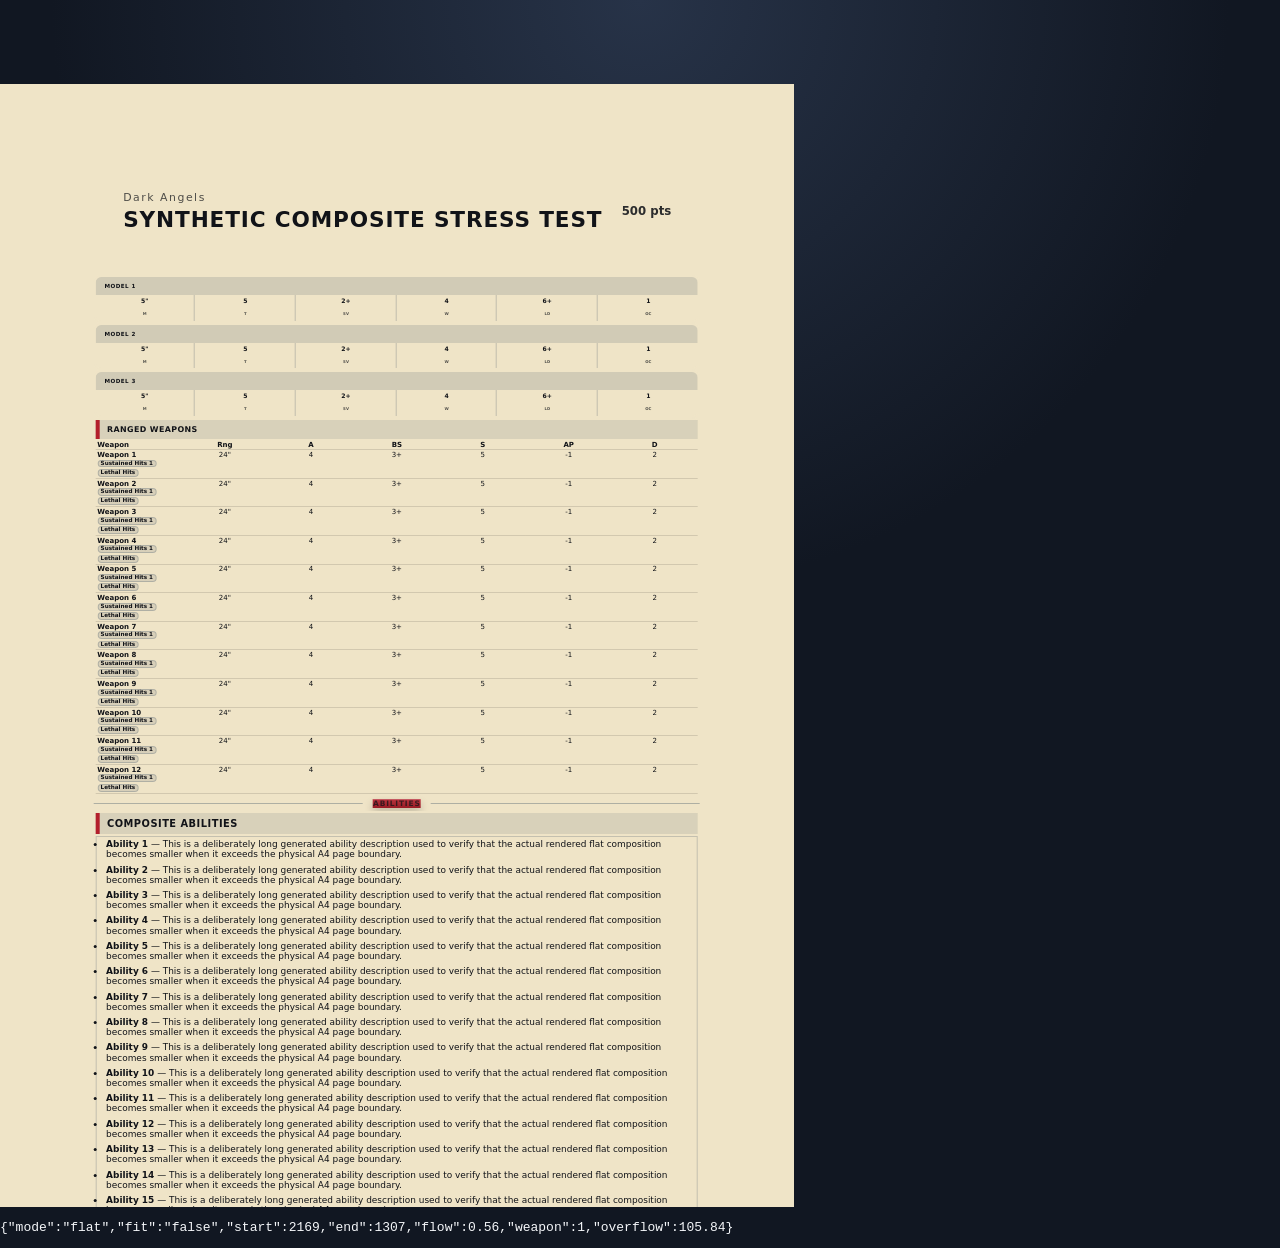
==== commit 20128ec3: "v3.0.52: unify adaptive A4 artwork renderer" ====
--- a/tests/browser/a4-flat-flow-fit-harness.html
+++ b/tests/browser/a4-flat-flow-fit-harness.html
@@ -6,7 +6,7 @@
 (function(){
  const card=document.createElement('article');
  card.id='flat-fit-card';
- card.className='data-card dark-angels-datasheet-prototype adaptive-datasheet-artwork-prototype';
+ card.className='data-card adaptive-datasheet-artwork adaptive-datasheet-artwork-prototype';
  card.dataset.renderMode='print'; card.dataset.physicalFormat='a4Portrait'; card.dataset.frameEnabled='true'; card.dataset.unifiedLayout='true'; card.dataset.codexComposition='dense';
  card.innerHTML=`<header class="card-header"><div><p class="card-kicker">Dark Angels</p><h3 class="card-title">Synthetic Composite Stress Test</h3></div><div class="card-points">500 pts</div></header><div class="card-body"><div class="profile-block"><div class="profile-label">Model 1</div><div class="stats"><div class="stat"><b>5"</b><span>M</span></div><div class="stat"><b>5</b><span>T</span></div><div class="stat"><b>2+</b><span>SV</span></div><div class="stat"><b>4</b><span>W</span></div><div class="stat"><b>6+</b><span>LD</span></div><div class="stat"><b>1</b><span>OC</span></div></div></div><div class="profile-block"><div class="profile-label">Model 2</div><div class="stats"><div class="stat"><b>5"</b><span>M</span></div><div class="stat"><b>5</b><span>T</span></div><div class="stat"><b>2+</b><span>SV</span></div><div class="stat"><b>4</b><span>W</span></div><div class="stat"><b>6+</b><span>LD</span></div><div class="stat"><b>1</b><span>OC</span></div></div></div><div class="profile-block"><div class="profile-label">Model 3</div><div class="stats"><div class="stat"><b>5"</b><span>M</span></div><div class="stat"><b>5</b><span>T</span></div><div class="stat"><b>2+</b><span>SV</span></div><div class="stat"><b>4</b><span>W</span></div><div class="stat"><b>6+</b><span>LD</span></div><div class="stat"><b>1</b><span>OC</span></div></div></div><div class="card-section"><h4>Ranged Weapons</h4><table class="weapon-table"><thead><tr><th>Weapon</th><th>Rng</th><th>A</th><th>BS</th><th>S</th><th>AP</th><th>D</th></tr></thead><tbody><tr><td><strong>Weapon 1</strong><div class="weapon-keywords"><span>Sustained Hits 1</span><span>Lethal Hits</span></div></td><td>24"</td><td>4</td><td>3+</td><td>5</td><td>-1</td><td>2</td></tr><tr><td><strong>Weapon 2</strong><div class="weapon-keywords"><span>Sustained Hits 1</span><span>Lethal Hits</span></div></td><td>24"</td><td>4</td><td>3+</td><td>5</td><td>-1</td><td>2</td></tr><tr><td><strong>Weapon 3</strong><div class="weapon-keywords"><span>Sustained Hits 1</span><span>Lethal Hits</span></div></td><td>24"</td><td>4</td><td>3+</td><td>5</td><td>-1</td><td>2</td></tr><tr><td><strong>Weapon 4</strong><div class="weapon-keywords"><span>Sustained Hits 1</span><span>Lethal Hits</span></div></td><td>24"</td><td>4</td><td>3+</td><td>5</td><td>-1</td><td>2</td></tr><tr><td><strong>Weapon 5</strong><div class="weapon-keywords"><span>Sustained Hits 1</span><span>Lethal Hits</span></div></td><td>24"</td><td>4</td><td>3+</td><td>5</td><td>-1</td><td>2</td></tr><tr><td><strong>Weapon 6</strong><div class="weapon-keywords"><span>Sustained Hits 1</span><span>Lethal Hits</span></div></td><td>24"</td><td>4</td><td>3+</td><td>5</td><td>-1</td><td>2</td></tr><tr><td><strong>Weapon 7</strong><div class="weapon-keywords"><span>Sustained Hits 1</span><span>Lethal Hits</span></div></td><td>24"</td><td>4</td><td>3+</td><td>5</td><td>-1</td><td>2</td></tr><tr><td><strong>Weapon 8</strong><div class="weapon-keywords"><span>Sustained Hits 1</span><span>Lethal Hits</span></div></td><td>24"</td><td>4</td><td>3+</td><td>5</td><td>-1</td><td>2</td></tr><tr><td><strong>Weapon 9</strong><div class="weapon-keywords"><span>Sustained Hits 1</span><span>Lethal Hits</span></div></td><td>24"</td><td>4</td><td>3+</td><td>5</td><td>-1</td><td>2</td></tr><tr><td><strong>Weapon 10</strong><div class="weapon-keywords"><span>Sustained Hits 1</span><span>Lethal Hits</span></div></td><td>24"</td><td>4</td><td>3+</td><td>5</td><td>-1</td><td>2</td></tr><tr><td><strong>Weapon 11</strong><div class="weapon-keywords"><span>Sustained Hits 1</span><span>Lethal Hits</span></div></td><td>24"</td><td>4</td><td>3+</td><td>5</td><td>-1</td><td>2</td></tr><tr><td><strong>Weapon 12</strong><div class="weapon-keywords"><span>Sustained Hits 1</span><span>Lethal Hits</span></div></td><td>24"</td><td>4</td><td>3+</td><td>5</td><td>-1</td><td>2</td></tr></tbody></table></div><div class="combined-abilities"><div class="unit-divider"><span>Abilities</span></div><div class="card-section"><h4>Composite Abilities</h4><div class="ability-groups"><div class="ability-group"><ul class="ability-list"><li><b>Ability 1</b> — This is a deliberately long generated ability description used to verify that the actual rendered flat composition becomes smaller when it exceeds the physical A4 page boundary.</li><li><b>Ability 2</b> — This is a deliberately long generated ability description used to verify that the actual rendered flat composition becomes smaller when it exceeds the physical A4 page boundary.</li><li><b>Ability 3</b> — This is a deliberately long generated ability description used to verify that the actual rendered flat composition becomes smaller when it exceeds the physical A4 page boundary.</li><li><b>Ability 4</b> — This is a deliberately long generated ability description used to verify that the actual rendered flat composition becomes smaller when it exceeds the physical A4 page boundary.</li><li><b>Ability 5</b> — This is a deliberately long generated ability description used to verify that the actual rendered flat composition becomes smaller when it exceeds the physical A4 page boundary.</li><li><b>Ability 6</b> — This is a deliberately long generated ability description used to verify that the actual rendered flat composition becomes smaller when it exceeds the physical A4 page boundary.</li><li><b>Ability 7</b> — This is a deliberately long generated ability description used to verify that the actual rendered flat composition becomes smaller when it exceeds the physical A4 page boundary.</li><li><b>Ability 8</b> — This is a deliberately long generated ability description used to verify that the actual rendered flat composition becomes smaller when it exceeds the physical A4 page boundary.</li><li><b>Ability 9</b> — This is a deliberately long generated ability description used to verify that the actual rendered flat composition becomes smaller when it exceeds the physical A4 page boundary.</li><li><b>Ability 10</b> — This is a deliberately long generated ability description used to verify that the actual rendered flat composition becomes smaller when it exceeds the physical A4 page boundary.</li><li><b>Ability 11</b> — This is a deliberately long generated ability description used to verify that the actual rendered flat composition becomes smaller when it exceeds the physical A4 page boundary.</li><li><b>Ability 12</b> — This is a deliberately long generated ability description used to verify that the actual rendered flat composition becomes smaller when it exceeds the physical A4 page boundary.</li><li><b>Ability 13</b> — This is a deliberately long generated ability description used to verify that the actual rendered flat composition becomes smaller when it exceeds the physical A4 page boundary.</li><li><b>Ability 14</b> — This is a deliberately long generated ability description used to verify that the actual rendered flat composition becomes smaller when it exceeds the physical A4 page boundary.</li><li><b>Ability 15</b> — This is a deliberately long generated ability description used to verify that the actual rendered flat composition becomes smaller when it exceeds the physical A4 page boundary.</li></ul></div></div></div></div><div class="card-section rules-title-section"><h4>Rules</h4><div class="rule-title-groups"><div class="rule-title-group"><div class="rule-title-list"><span>Rule 1 with a moderately descriptive title</span><span>Rule 2 with a moderately descriptive title</span><span>Rule 3 with a moderately descriptive title</span><span>Rule 4 with a moderately descriptive title</span><span>Rule 5 with a moderately descriptive title</span><span>Rule 6 with a moderately descriptive title</span><span>Rule 7 with a moderately descriptive title</span><span>Rule 8 with a moderately descriptive title</span><span>Rule 9 with a moderately descriptive title</span><span>Rule 10 with a moderately descriptive title</span></div></div></div></div><p class="card-note panel-note">Synthetic footer note.</p></div>`;
  document.body.append(card);
--- a/assets/css/styles.css
+++ b/assets/css/styles.css
@@ -581,6 +581,15 @@
 .pack-overview-grid{display:grid;grid-template-columns:repeat(2,minmax(0,1fr));gap:5mm}.pack-overview-group{break-inside:avoid;border:1px solid #888;padding:4mm}.pack-overview-group h3{margin:0 0 3mm;border-bottom:1px solid #aaa;padding-bottom:2mm}.pack-overview-unit{display:flex;justify-content:space-between;gap:5mm;padding:1.5mm 0;border-bottom:1px dotted #bbb;font-size:10pt}.pack-overview-unit:last-child{border-bottom:0}
 .pack-enhancement-card{border:1px solid #888;border-left:3mm solid var(--accent);padding:4mm;margin-bottom:4mm;break-inside:avoid}.pack-enhancement-card h3{margin:0 0 2mm}
 @media(max-width:900px){.print-center-grid{grid-template-columns:1fr}.pack-preview{grid-template-columns:1fr}.print-center-toolbar{align-items:stretch;flex-direction:column}}
+
+/* V3.0.51 — MEASURABLE PRINT DOM */
+body.print-pack.print-measure-layout #print-center{display:block!important;position:fixed!important;left:-12000px!important;top:0!important;width:210mm!important;margin:0!important;padding:0!important;opacity:0!important;pointer-events:none!important;z-index:-9999!important}
+body.print-pack.print-measure-layout #print-center > :not(#armyPackPrint){display:none!important}
+body.print-pack.print-measure-layout #armyPackPrint{display:block!important;position:relative!important;width:210mm!important;margin:0!important;padding:0!important}
+body.print-pack.print-measure-layout #armyPackPrint .print-sheet,body.print-pack.print-measure-layout #armyPackPrint .data-card{display:block!important;transform:none!important}
+body.print-pack.print-measure-layout #armyPackPrint .data-card[data-render-mode="print"]{font-size:calc(9.4pt * var(--print-scale,1))!important}
+body.print-pack.print-measure-layout #armyPackPrint .data-card[data-render-mode="print"] .card-body{line-height:calc(1.28 - (1 - var(--print-scale,1)) * .28)!important}
+
 @media print{
  body.print-pack{background:white!important}
  body.print-pack>.topbar,body.print-pack>.tabs,body.print-pack>main>.view:not(#print-center),body.print-pack #print-center>.print-center-toolbar,body.print-pack #print-center>.print-center-grid{display:none!important}
@@ -3480,7 +3489,7 @@
    the artwork opening: start higher, sit closer to the inner frame edge, and
    compact only when content pressure requires it.
    ============================================================ */
-.data-card.dark-angels-datasheet-prototype[data-render-mode="print"][data-physical-format="a4Portrait"]{
+.data-card.adaptive-datasheet-artwork[data-render-mode="print"][data-physical-format="a4Portrait"]{
   border:0!important;
   border-radius:0!important;
   box-shadow:none!important;
@@ -3489,8 +3498,8 @@
   overflow:hidden!important;
   background:var(--print-surface,#efe4c7)!important;
 }
-.data-card.dark-angels-datasheet-prototype[data-render-mode="print"][data-physical-format="a4Portrait"] > .codex-seamless-frame,
-.data-card.dark-angels-datasheet-prototype[data-render-mode="print"][data-physical-format="a4Portrait"] > .print-page-surface{
+.data-card.adaptive-datasheet-artwork[data-render-mode="print"][data-physical-format="a4Portrait"] > .codex-seamless-frame,
+.data-card.adaptive-datasheet-artwork[data-render-mode="print"][data-physical-format="a4Portrait"] > .print-page-surface{
   position:absolute!important;
   left:0!important;
   top:0!important;
@@ -3503,7 +3512,7 @@
   padding:0!important;
   transform:none!important;
 }
-.data-card.dark-angels-datasheet-prototype[data-render-mode="print"][data-physical-format="a4Portrait"] > .card-header{
+.data-card.adaptive-datasheet-artwork[data-render-mode="print"][data-physical-format="a4Portrait"] > .card-header{
   position:absolute!important;
   left:26.2mm!important;
   top:24.2mm!important;
@@ -3521,27 +3530,27 @@
   background-image:none!important;
   border:0!important;
   box-shadow:none!important;
-  color:var(--art-title-text,#173b2b)!important;
+  color:var(--art-title-text,#111318)!important;
   text-shadow:none!important;
   overflow:hidden!important;
   z-index:30!important;
 }
-.data-card.dark-angels-datasheet-prototype[data-render-mode="print"][data-physical-format="a4Portrait"] > .card-header .card-title,
-.data-card.dark-angels-datasheet-prototype[data-render-mode="print"][data-physical-format="a4Portrait"] > .card-header .card-kicker,
-.data-card.dark-angels-datasheet-prototype[data-render-mode="print"][data-physical-format="a4Portrait"] > .card-header .card-points{
-  color:var(--art-title-text,#173b2b)!important;
+.data-card.adaptive-datasheet-artwork[data-render-mode="print"][data-physical-format="a4Portrait"] > .card-header .card-title,
+.data-card.adaptive-datasheet-artwork[data-render-mode="print"][data-physical-format="a4Portrait"] > .card-header .card-kicker,
+.data-card.adaptive-datasheet-artwork[data-render-mode="print"][data-physical-format="a4Portrait"] > .card-header .card-points{
+  color:var(--art-title-text,#111318)!important;
   text-shadow:none!important;
 }
-.data-card.dark-angels-datasheet-prototype[data-render-mode="print"][data-physical-format="a4Portrait"] > .card-header .card-kicker{
+.data-card.adaptive-datasheet-artwork[data-render-mode="print"][data-physical-format="a4Portrait"] > .card-header .card-kicker{
   opacity:.72!important;
 }
-.data-card.dark-angels-datasheet-prototype[data-render-mode="print"][data-physical-format="a4Portrait"] > .card-header .card-points{
+.data-card.adaptive-datasheet-artwork[data-render-mode="print"][data-physical-format="a4Portrait"] > .card-header .card-points{
   opacity:.88!important;
 }
-.data-card.dark-angels-datasheet-prototype[data-render-mode="print"][data-physical-format="a4Portrait"] > .card-header .chapter-emblem{
+.data-card.adaptive-datasheet-artwork[data-render-mode="print"][data-physical-format="a4Portrait"] > .card-header .chapter-emblem{
   display:none!important;
 }
-.data-card.dark-angels-datasheet-prototype[data-render-mode="print"][data-physical-format="a4Portrait"] > .card-body{
+.data-card.adaptive-datasheet-artwork[data-render-mode="print"][data-physical-format="a4Portrait"] > .card-body{
   position:absolute!important;
   left:50%!important;
   top:var(--adaptive-body-top,50.6mm)!important;
@@ -3554,55 +3563,55 @@
   overflow:visible!important;
   z-index:30!important;
 }
-.data-card.dark-angels-datasheet-prototype[data-render-mode="print"][data-physical-format="a4Portrait"] > .card-body > .codex-panel-layout{
+.data-card.adaptive-datasheet-artwork[data-render-mode="print"][data-physical-format="a4Portrait"] > .card-body > .codex-panel-layout{
   gap:var(--adaptive-panel-gap,2.15mm)!important;
   align-items:start!important;
 }
-.data-card.dark-angels-datasheet-prototype[data-render-mode="print"][data-physical-format="a4Portrait"] > .card-body .codex-panel-column{
+.data-card.adaptive-datasheet-artwork[data-render-mode="print"][data-physical-format="a4Portrait"] > .card-body .codex-panel-column{
   gap:var(--adaptive-panel-gap,2.15mm)!important;
 }
-.data-card.dark-angels-datasheet-prototype[data-render-mode="print"][data-physical-format="a4Portrait"] > .card-body .codex-panel-main{
+.data-card.adaptive-datasheet-artwork[data-render-mode="print"][data-physical-format="a4Portrait"] > .card-body .codex-panel-main{
   flex:1.12 1 0!important;
 }
-.data-card.dark-angels-datasheet-prototype[data-render-mode="print"][data-physical-format="a4Portrait"] > .card-body .codex-panel-side{
+.data-card.adaptive-datasheet-artwork[data-render-mode="print"][data-physical-format="a4Portrait"] > .card-body .codex-panel-side{
   flex:.88 1 0!important;
 }
-.data-card.dark-angels-datasheet-prototype[data-render-mode="print"][data-physical-format="a4Portrait"] .profile-block,
-.data-card.dark-angels-datasheet-prototype[data-render-mode="print"][data-physical-format="a4Portrait"] .card-section,
-.data-card.dark-angels-datasheet-prototype[data-render-mode="print"][data-physical-format="a4Portrait"] .combined-abilities,
-.data-card.dark-angels-datasheet-prototype[data-render-mode="print"][data-physical-format="a4Portrait"] .combined-rules,
-.data-card.dark-angels-datasheet-prototype[data-render-mode="print"][data-physical-format="a4Portrait"] .keyword-footer,
-.data-card.dark-angels-datasheet-prototype[data-render-mode="print"][data-physical-format="a4Portrait"] .panel-note{
+.data-card.adaptive-datasheet-artwork[data-render-mode="print"][data-physical-format="a4Portrait"] .profile-block,
+.data-card.adaptive-datasheet-artwork[data-render-mode="print"][data-physical-format="a4Portrait"] .card-section,
+.data-card.adaptive-datasheet-artwork[data-render-mode="print"][data-physical-format="a4Portrait"] .combined-abilities,
+.data-card.adaptive-datasheet-artwork[data-render-mode="print"][data-physical-format="a4Portrait"] .combined-rules,
+.data-card.adaptive-datasheet-artwork[data-render-mode="print"][data-physical-format="a4Portrait"] .keyword-footer,
+.data-card.adaptive-datasheet-artwork[data-render-mode="print"][data-physical-format="a4Portrait"] .panel-note{
   margin:0!important;
   border-radius:var(--adaptive-panel-radius,2.0mm)!important;
   box-sizing:border-box!important;
 }
-.data-card.dark-angels-datasheet-prototype[data-render-mode="print"][data-physical-format="a4Portrait"] .stats{margin:0!important;gap:var(--a4-ability-gap,2px)!important;}
-.data-card.dark-angels-datasheet-prototype[data-render-mode="print"][data-physical-format="a4Portrait"] .stat{padding:var(--a4-stat-pad-y,4px) var(--a4-stat-pad-x,3px)!important;}
-.data-card.dark-angels-datasheet-prototype[data-render-mode="print"][data-physical-format="a4Portrait"] .stat b{font-size:var(--a4-stat-value-font,8.2pt)!important;}
-.data-card.dark-angels-datasheet-prototype[data-render-mode="print"][data-physical-format="a4Portrait"] .stat span{font-size:var(--a4-stat-label-font,5.2pt)!important;}
-.data-card.dark-angels-datasheet-prototype[data-render-mode="print"][data-physical-format="a4Portrait"] .save-stat{padding-top:calc(var(--a4-stat-pad-y,4px) * 3.5)!important;}
-.data-card.dark-angels-datasheet-prototype[data-render-mode="print"][data-physical-format="a4Portrait"] .inv-save-badge{top:1px!important;min-width:20px!important;height:19px!important;font-size:var(--a4-inv-save-font,5.1pt)!important;padding:0 3.5px!important;}
-.data-card.dark-angels-datasheet-prototype[data-render-mode="print"][data-physical-format="a4Portrait"] .profile-label{font-size:var(--a4-profile-label-font,7.5pt)!important;}
-.data-card.dark-angels-datasheet-prototype[data-render-mode="print"][data-physical-format="a4Portrait"] .card-section{padding:var(--a4-section-pad-y,3.4px) var(--a4-section-pad-x,4.4px)!important;}
-.data-card.dark-angels-datasheet-prototype[data-render-mode="print"][data-physical-format="a4Portrait"] .card-section h4{margin-bottom:var(--a4-header-gap,2.4px)!important;font-size:var(--a4-section-header-font,13.2pt)!important;letter-spacing:.05em!important;}
-.data-card.dark-angels-datasheet-prototype[data-render-mode="print"][data-physical-format="a4Portrait"] .card-section:has(.weapon-table){padding:var(--a4-section-pad-y,3.4px) var(--a4-section-pad-x,4.4px)!important;}
-.data-card.dark-angels-datasheet-prototype[data-render-mode="print"][data-physical-format="a4Portrait"] .card-section:has(.weapon-table) h4{margin-bottom:var(--a4-header-gap,2.4px)!important;font-size:var(--a4-weapon-header-font,10.6pt)!important;}
-.data-card.dark-angels-datasheet-prototype[data-render-mode="print"][data-physical-format="a4Portrait"] .weapon-table{font-size:var(--a4-weapon-font,9.4pt)!important;line-height:1.04!important;}
-.data-card.dark-angels-datasheet-prototype[data-render-mode="print"][data-physical-format="a4Portrait"] .weapon-table th,
-.data-card.dark-angels-datasheet-prototype[data-render-mode="print"][data-physical-format="a4Portrait"] .weapon-table td{padding:var(--a4-weapon-pad-y,1.7px) var(--a4-weapon-pad-x,2.2px)!important;}
-.data-card.dark-angels-datasheet-prototype[data-render-mode="print"][data-physical-format="a4Portrait"] .weapon-keywords{gap:1.4px!important;margin-top:1.3px!important;}
-.data-card.dark-angels-datasheet-prototype[data-render-mode="print"][data-physical-format="a4Portrait"] .weapon-keywords span{padding:0 2.4px!important;font-size:var(--a4-weapon-keyword-font,7.6pt)!important;}
-.data-card.dark-angels-datasheet-prototype[data-render-mode="print"][data-physical-format="a4Portrait"] .ability-groups{gap:var(--a4-ability-gap,2px)!important;}
-.data-card.dark-angels-datasheet-prototype[data-render-mode="print"][data-physical-format="a4Portrait"] .ability-group{padding:var(--a4-ability-pad-y,2.6px) var(--a4-ability-pad-x,4.2px)!important;font-size:var(--a4-desc-font,12pt)!important;}
-.data-card.dark-angels-datasheet-prototype[data-render-mode="print"][data-physical-format="a4Portrait"] .ability-group p{margin-top:var(--a4-list-margin,2px)!important;margin-bottom:0!important;font-size:var(--a4-desc-font,12pt)!important;line-height:1.14!important;}
-.data-card.dark-angels-datasheet-prototype[data-render-mode="print"][data-physical-format="a4Portrait"] .ability-list{line-height:1.14!important;padding-left:var(--a4-list-indent,12px)!important;margin-block:var(--a4-list-margin,2px)!important;font-size:var(--a4-desc-font,12pt)!important;}
-.data-card.dark-angels-datasheet-prototype[data-render-mode="print"][data-physical-format="a4Portrait"] .unit-divider{margin:4px 0 3px!important;font-size:var(--a4-unit-divider-font,10pt)!important;}
-.data-card.dark-angels-datasheet-prototype[data-render-mode="print"][data-physical-format="a4Portrait"] .keyword-footer,
-.data-card.dark-angels-datasheet-prototype[data-render-mode="print"][data-physical-format="a4Portrait"] .keyword-line,
-.data-card.dark-angels-datasheet-prototype[data-render-mode="print"][data-physical-format="a4Portrait"] .card-note{font-size:var(--a4-keyword-font,10.2pt)!important;line-height:1.12!important;gap:var(--a4-ability-gap,2px)!important;}
-.data-card.dark-angels-datasheet-prototype[data-render-mode="print"][data-physical-format="a4Portrait"] .rule-title-groups{gap:var(--a4-rule-gap,1.5px)!important;}
-.data-card.dark-angels-datasheet-prototype[data-render-mode="print"][data-physical-format="a4Portrait"] .rule-title-group{padding:var(--a4-rule-pad-y,2.6px) var(--a4-rule-pad-x,3.6px)!important;font-size:var(--a4-rule-font,9.2pt)!important;}
-.data-card.dark-angels-datasheet-prototype[data-render-mode="print"][data-physical-format="a4Portrait"] .rule-title-group>strong{margin-bottom:1.7px!important;font-size:var(--a4-rule-model-font,8pt)!important;letter-spacing:.08em!important;}
-.data-card.dark-angels-datasheet-prototype[data-render-mode="print"][data-physical-format="a4Portrait"] .rule-title-list{gap:var(--a4-rule-gap,1.5px)!important;}
-.data-card.dark-angels-datasheet-prototype[data-render-mode="print"][data-physical-format="a4Portrait"] .rule-title-list span{padding:0 3.2px!important;font-size:var(--a4-rule-pill-font,8.6pt)!important;}+.data-card.adaptive-datasheet-artwork[data-render-mode="print"][data-physical-format="a4Portrait"] .stats{margin:0!important;gap:var(--a4-ability-gap,2px)!important;}
+.data-card.adaptive-datasheet-artwork[data-render-mode="print"][data-physical-format="a4Portrait"] .stat{padding:var(--a4-stat-pad-y,4px) var(--a4-stat-pad-x,3px)!important;}
+.data-card.adaptive-datasheet-artwork[data-render-mode="print"][data-physical-format="a4Portrait"] .stat b{font-size:var(--a4-stat-value-font,8.2pt)!important;}
+.data-card.adaptive-datasheet-artwork[data-render-mode="print"][data-physical-format="a4Portrait"] .stat span{font-size:var(--a4-stat-label-font,5.2pt)!important;}
+.data-card.adaptive-datasheet-artwork[data-render-mode="print"][data-physical-format="a4Portrait"] .save-stat{padding-top:calc(var(--a4-stat-pad-y,4px) * 3.5)!important;}
+.data-card.adaptive-datasheet-artwork[data-render-mode="print"][data-physical-format="a4Portrait"] .inv-save-badge{top:1px!important;min-width:20px!important;height:19px!important;font-size:var(--a4-inv-save-font,5.1pt)!important;padding:0 3.5px!important;}
+.data-card.adaptive-datasheet-artwork[data-render-mode="print"][data-physical-format="a4Portrait"] .profile-label{font-size:var(--a4-profile-label-font,7.5pt)!important;}
+.data-card.adaptive-datasheet-artwork[data-render-mode="print"][data-physical-format="a4Portrait"] .card-section{padding:var(--a4-section-pad-y,3.4px) var(--a4-section-pad-x,4.4px)!important;}
+.data-card.adaptive-datasheet-artwork[data-render-mode="print"][data-physical-format="a4Portrait"] .card-section h4{margin-bottom:var(--a4-header-gap,2.4px)!important;font-size:var(--a4-section-header-font,13.2pt)!important;letter-spacing:.05em!important;}
+.data-card.adaptive-datasheet-artwork[data-render-mode="print"][data-physical-format="a4Portrait"] .card-section:has(.weapon-table){padding:var(--a4-section-pad-y,3.4px) var(--a4-section-pad-x,4.4px)!important;}
+.data-card.adaptive-datasheet-artwork[data-render-mode="print"][data-physical-format="a4Portrait"] .card-section:has(.weapon-table) h4{margin-bottom:var(--a4-header-gap,2.4px)!important;font-size:var(--a4-weapon-header-font,10.6pt)!important;}
+.data-card.adaptive-datasheet-artwork[data-render-mode="print"][data-physical-format="a4Portrait"] .weapon-table{font-size:var(--a4-weapon-font,9.4pt)!important;line-height:1.04!important;}
+.data-card.adaptive-datasheet-artwork[data-render-mode="print"][data-physical-format="a4Portrait"] .weapon-table th,
+.data-card.adaptive-datasheet-artwork[data-render-mode="print"][data-physical-format="a4Portrait"] .weapon-table td{padding:var(--a4-weapon-pad-y,1.7px) var(--a4-weapon-pad-x,2.2px)!important;}
+.data-card.adaptive-datasheet-artwork[data-render-mode="print"][data-physical-format="a4Portrait"] .weapon-keywords{gap:1.4px!important;margin-top:1.3px!important;}
+.data-card.adaptive-datasheet-artwork[data-render-mode="print"][data-physical-format="a4Portrait"] .weapon-keywords span{padding:0 2.4px!important;font-size:var(--a4-weapon-keyword-font,7.6pt)!important;}
+.data-card.adaptive-datasheet-artwork[data-render-mode="print"][data-physical-format="a4Portrait"] .ability-groups{gap:var(--a4-ability-gap,2px)!important;}
+.data-card.adaptive-datasheet-artwork[data-render-mode="print"][data-physical-format="a4Portrait"] .ability-group{padding:var(--a4-ability-pad-y,2.6px) var(--a4-ability-pad-x,4.2px)!important;font-size:var(--a4-desc-font,12pt)!important;}
+.data-card.adaptive-datasheet-artwork[data-render-mode="print"][data-physical-format="a4Portrait"] .ability-group p{margin-top:var(--a4-list-margin,2px)!important;margin-bottom:0!important;font-size:var(--a4-desc-font,12pt)!important;line-height:1.14!important;}
+.data-card.adaptive-datasheet-artwork[data-render-mode="print"][data-physical-format="a4Portrait"] .ability-list{line-height:1.14!important;padding-left:var(--a4-list-indent,12px)!important;margin-block:var(--a4-list-margin,2px)!important;font-size:var(--a4-desc-font,12pt)!important;}
+.data-card.adaptive-datasheet-artwork[data-render-mode="print"][data-physical-format="a4Portrait"] .unit-divider{margin:4px 0 3px!important;font-size:var(--a4-unit-divider-font,10pt)!important;}
+.data-card.adaptive-datasheet-artwork[data-render-mode="print"][data-physical-format="a4Portrait"] .keyword-footer,
+.data-card.adaptive-datasheet-artwork[data-render-mode="print"][data-physical-format="a4Portrait"] .keyword-line,
+.data-card.adaptive-datasheet-artwork[data-render-mode="print"][data-physical-format="a4Portrait"] .card-note{font-size:var(--a4-keyword-font,10.2pt)!important;line-height:1.12!important;gap:var(--a4-ability-gap,2px)!important;}
+.data-card.adaptive-datasheet-artwork[data-render-mode="print"][data-physical-format="a4Portrait"] .rule-title-groups{gap:var(--a4-rule-gap,1.5px)!important;}
+.data-card.adaptive-datasheet-artwork[data-render-mode="print"][data-physical-format="a4Portrait"] .rule-title-group{padding:var(--a4-rule-pad-y,2.6px) var(--a4-rule-pad-x,3.6px)!important;font-size:var(--a4-rule-font,9.2pt)!important;}
+.data-card.adaptive-datasheet-artwork[data-render-mode="print"][data-physical-format="a4Portrait"] .rule-title-group>strong{margin-bottom:1.7px!important;font-size:var(--a4-rule-model-font,8pt)!important;letter-spacing:.08em!important;}
+.data-card.adaptive-datasheet-artwork[data-render-mode="print"][data-physical-format="a4Portrait"] .rule-title-list{gap:var(--a4-rule-gap,1.5px)!important;}
+.data-card.adaptive-datasheet-artwork[data-render-mode="print"][data-physical-format="a4Portrait"] .rule-title-list span{padding:0 3.2px!important;font-size:var(--a4-rule-pill-font,8.6pt)!important;}
